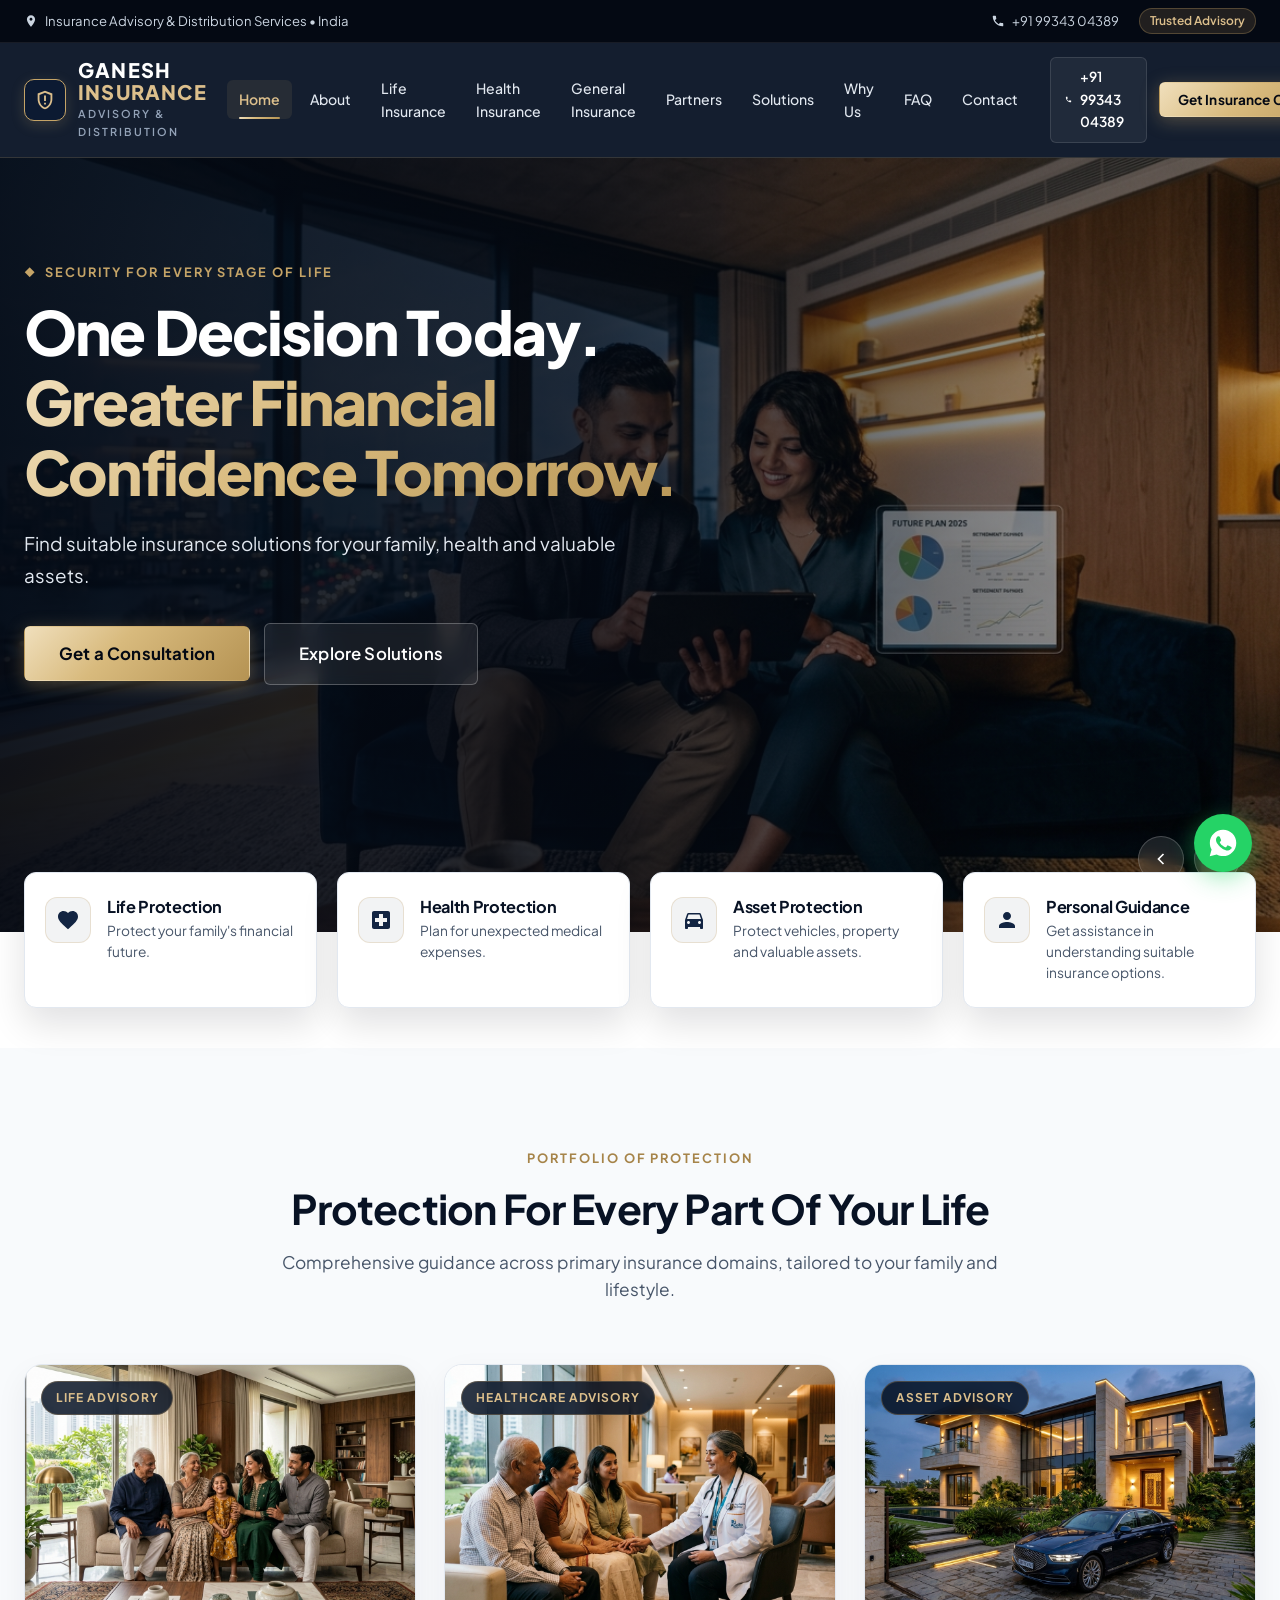
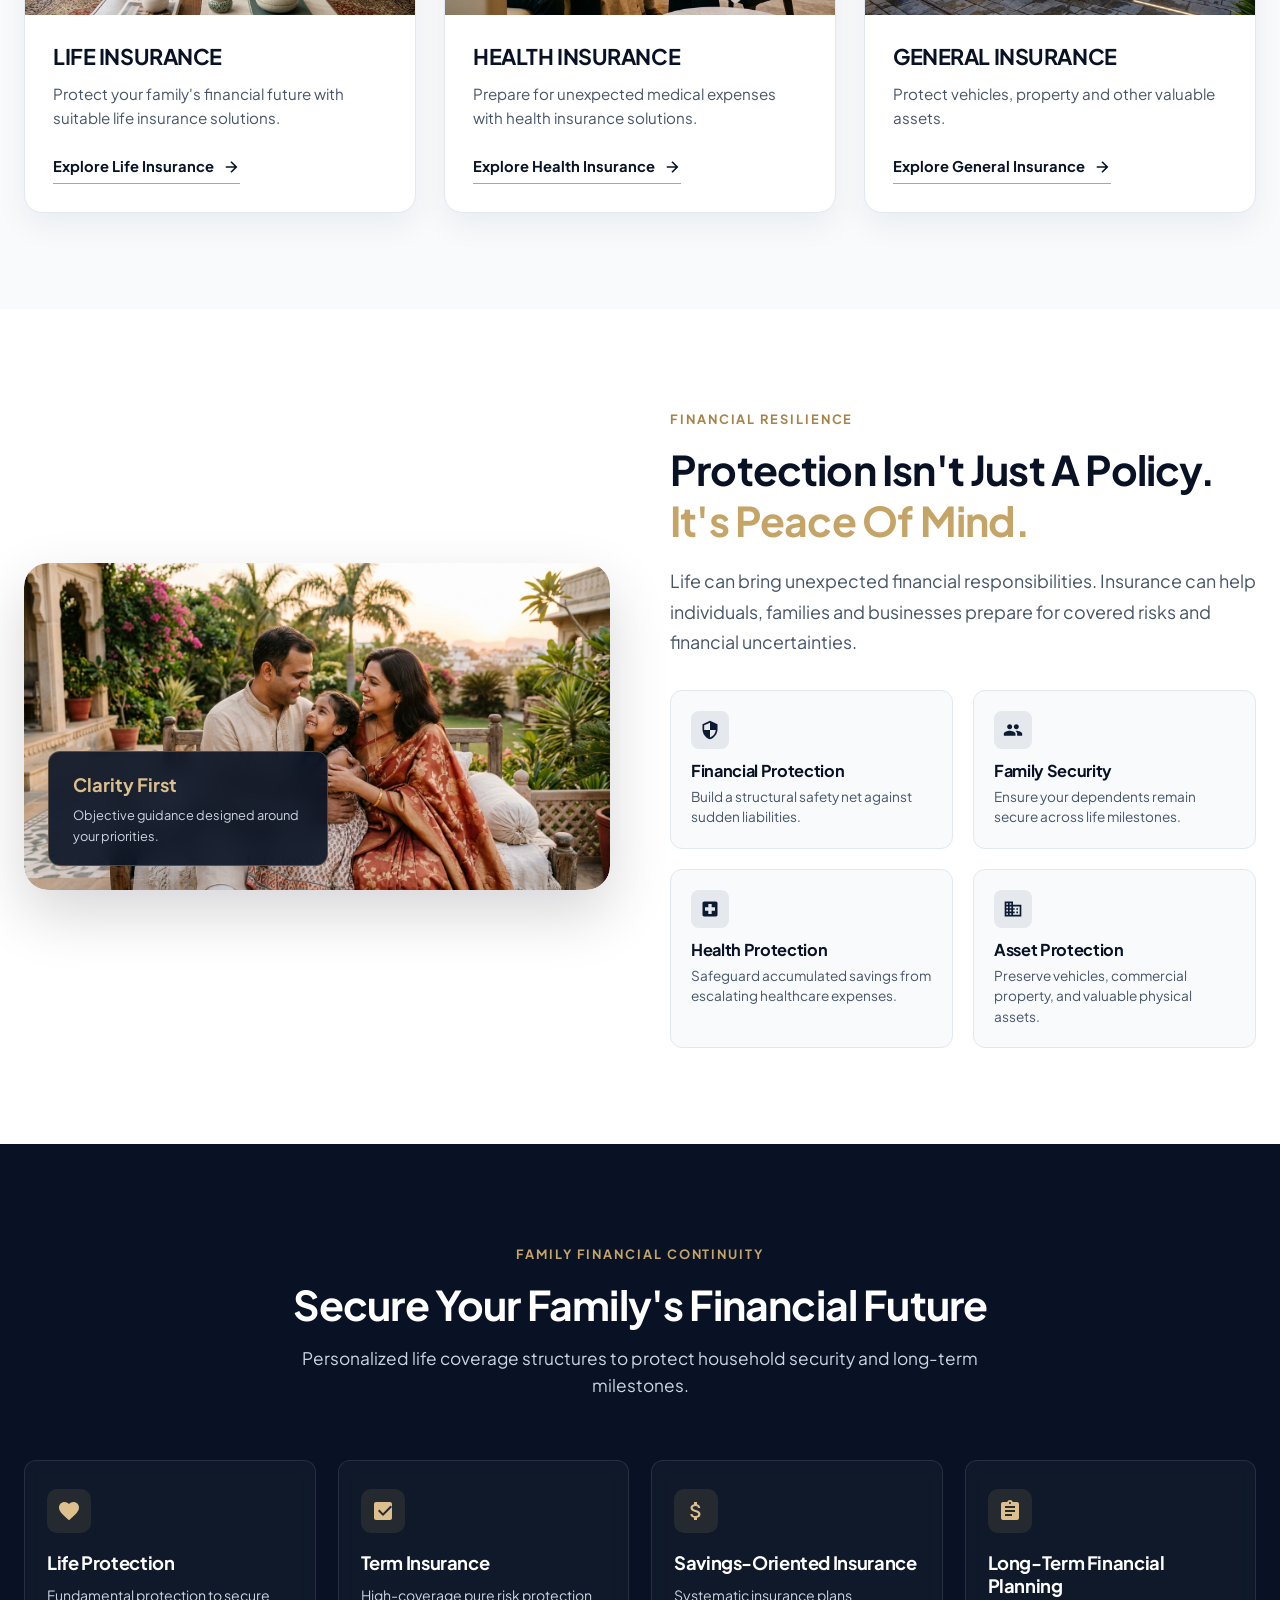
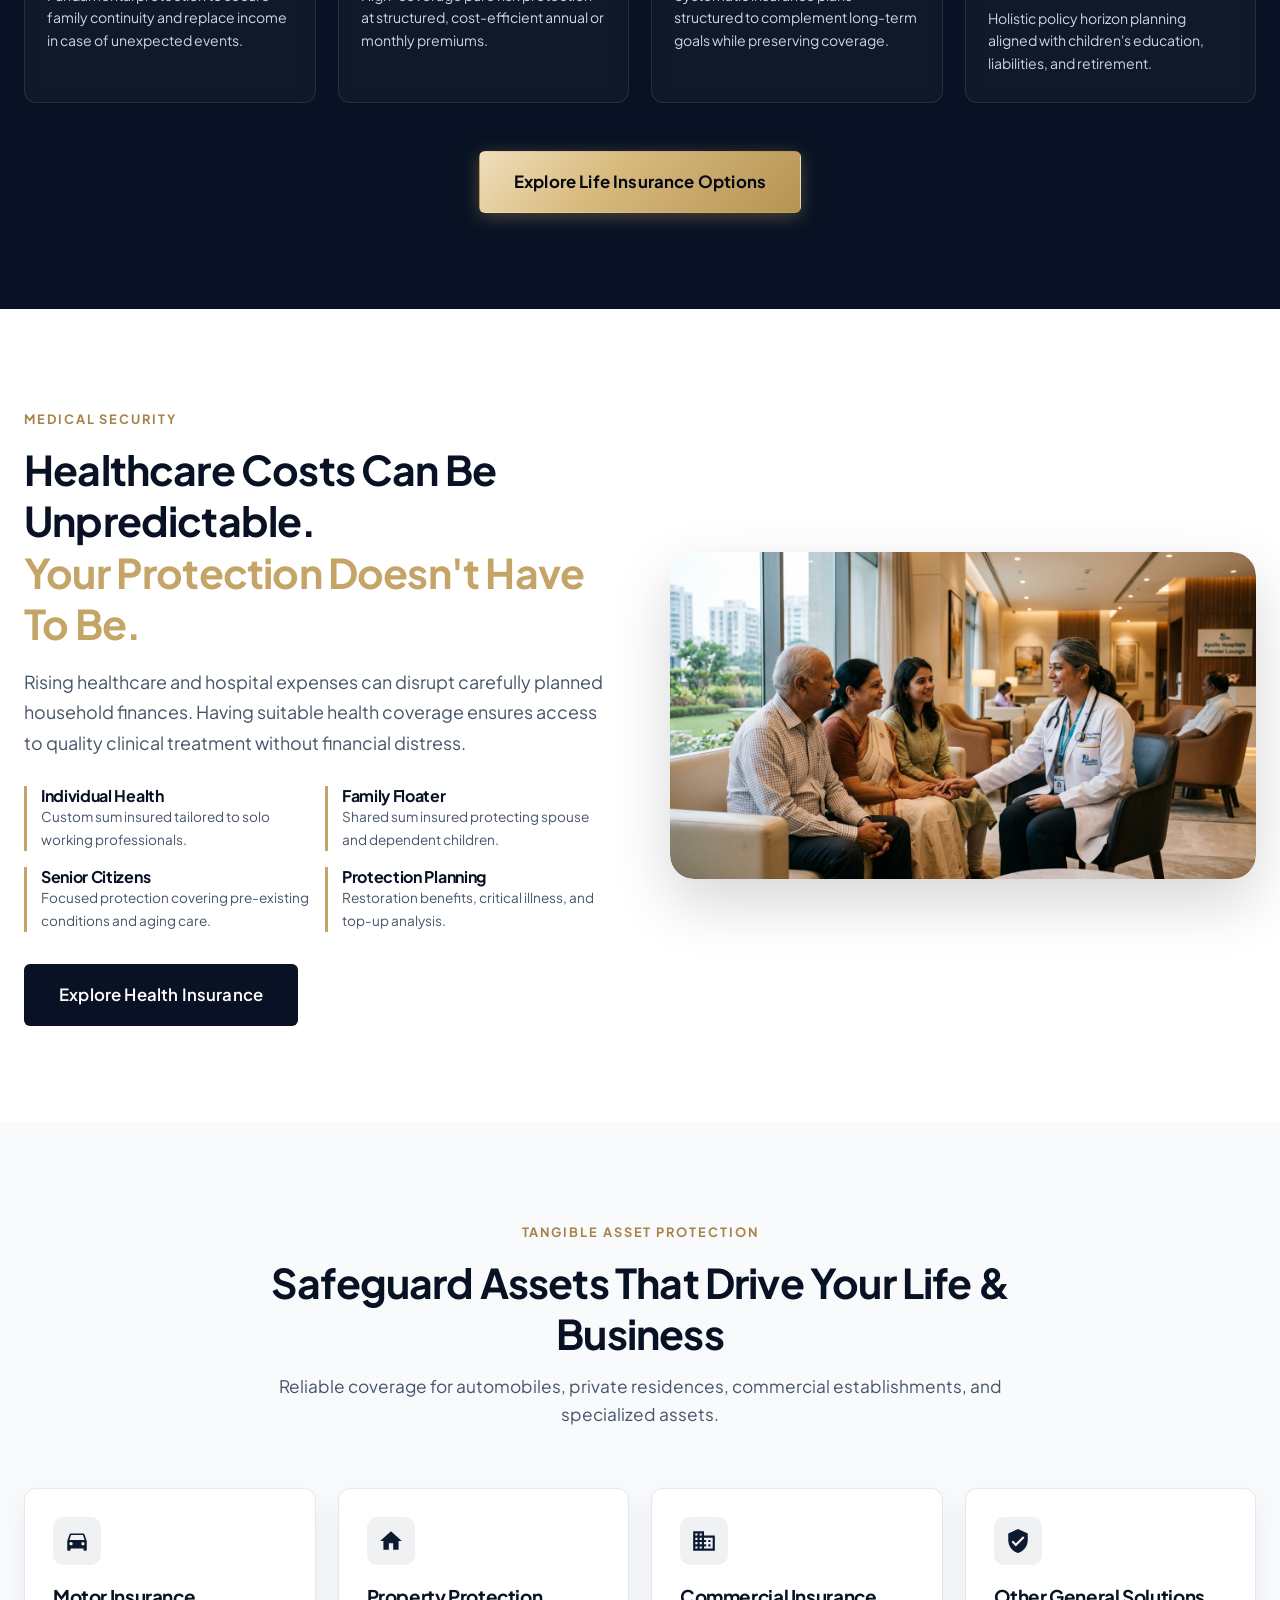
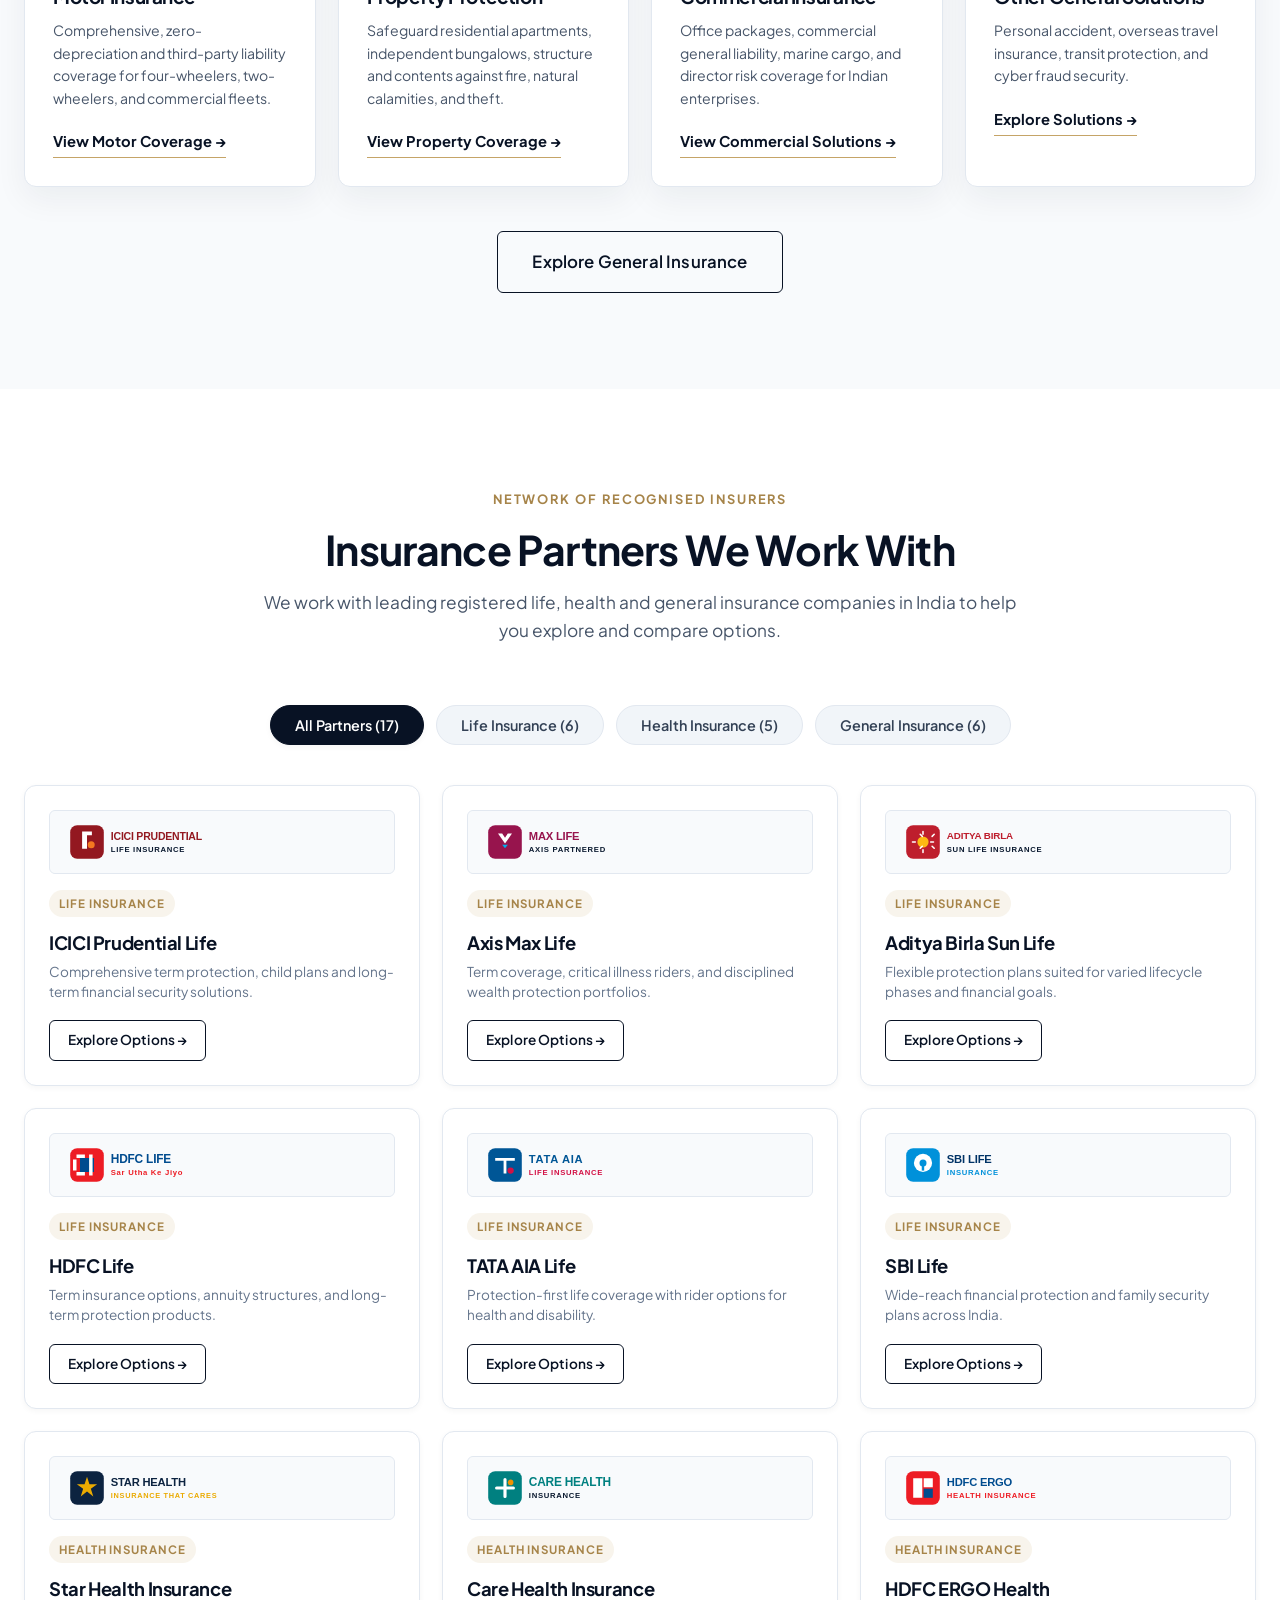
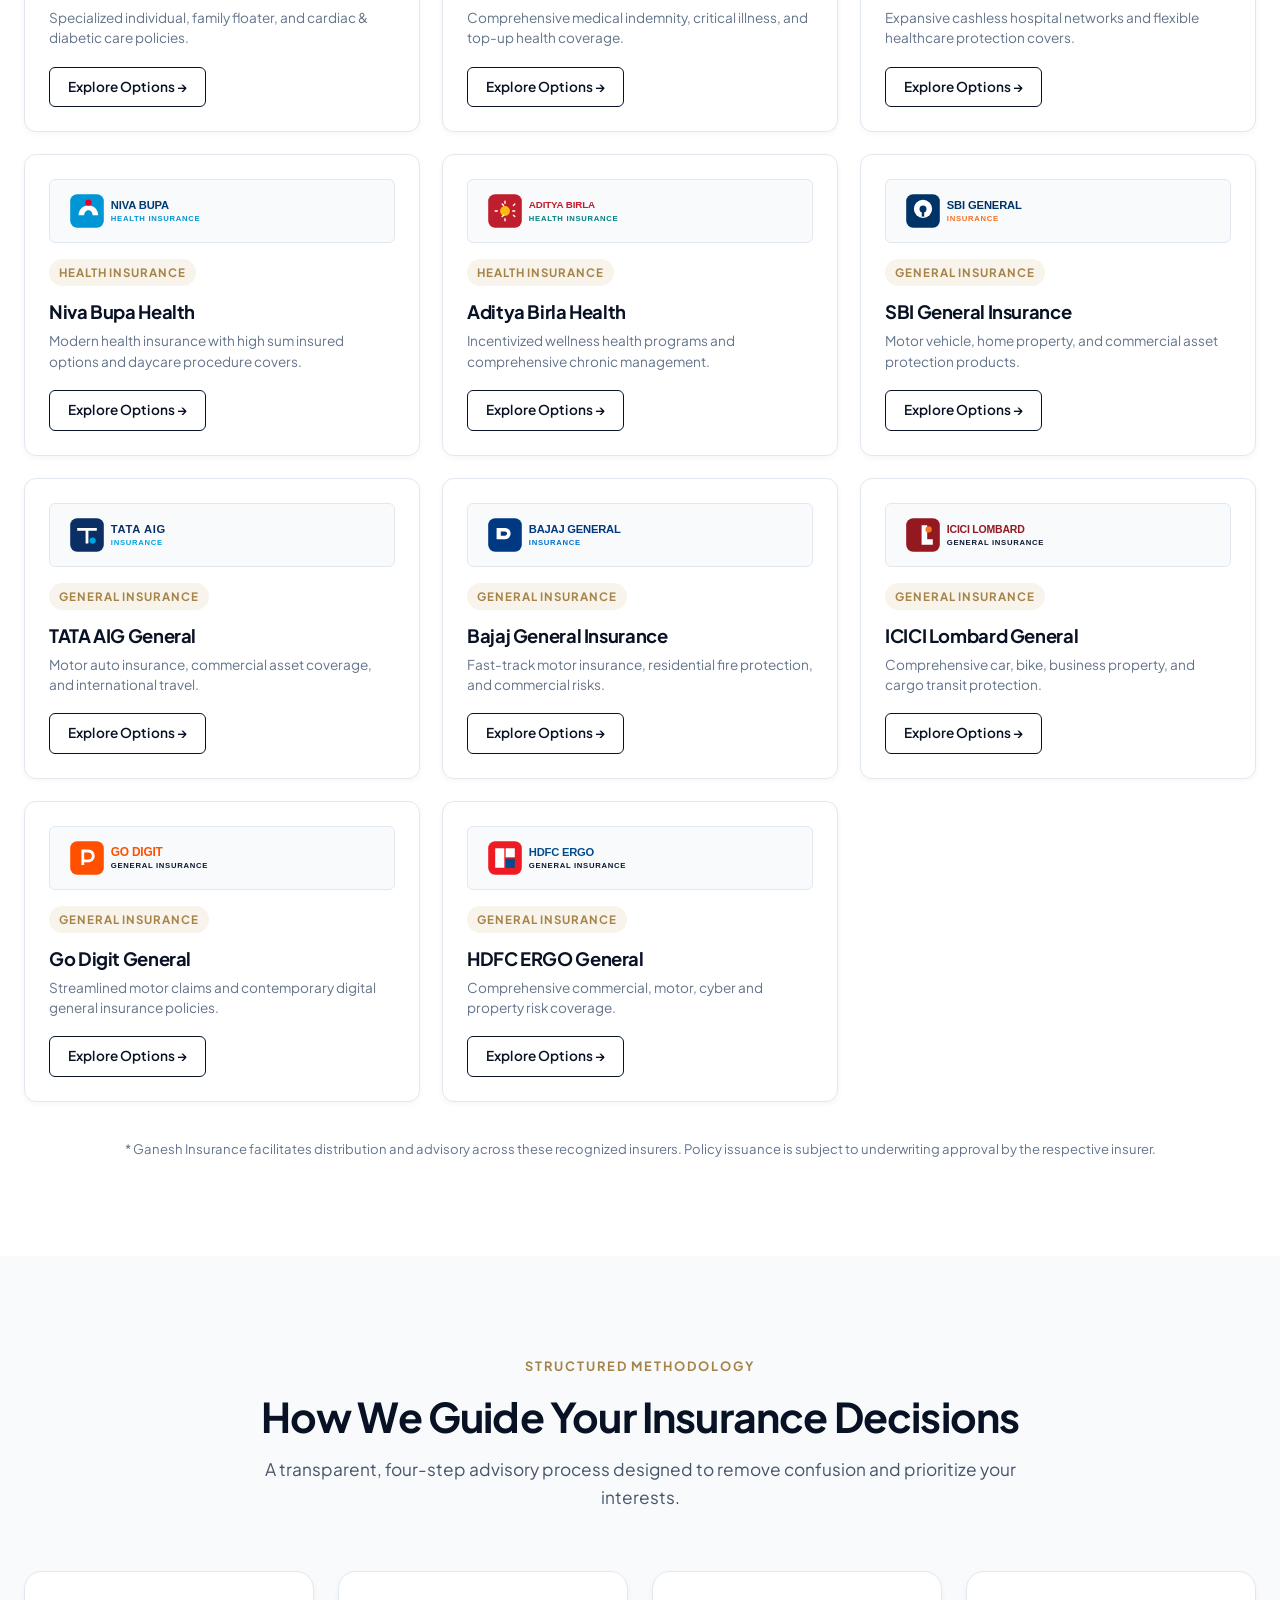
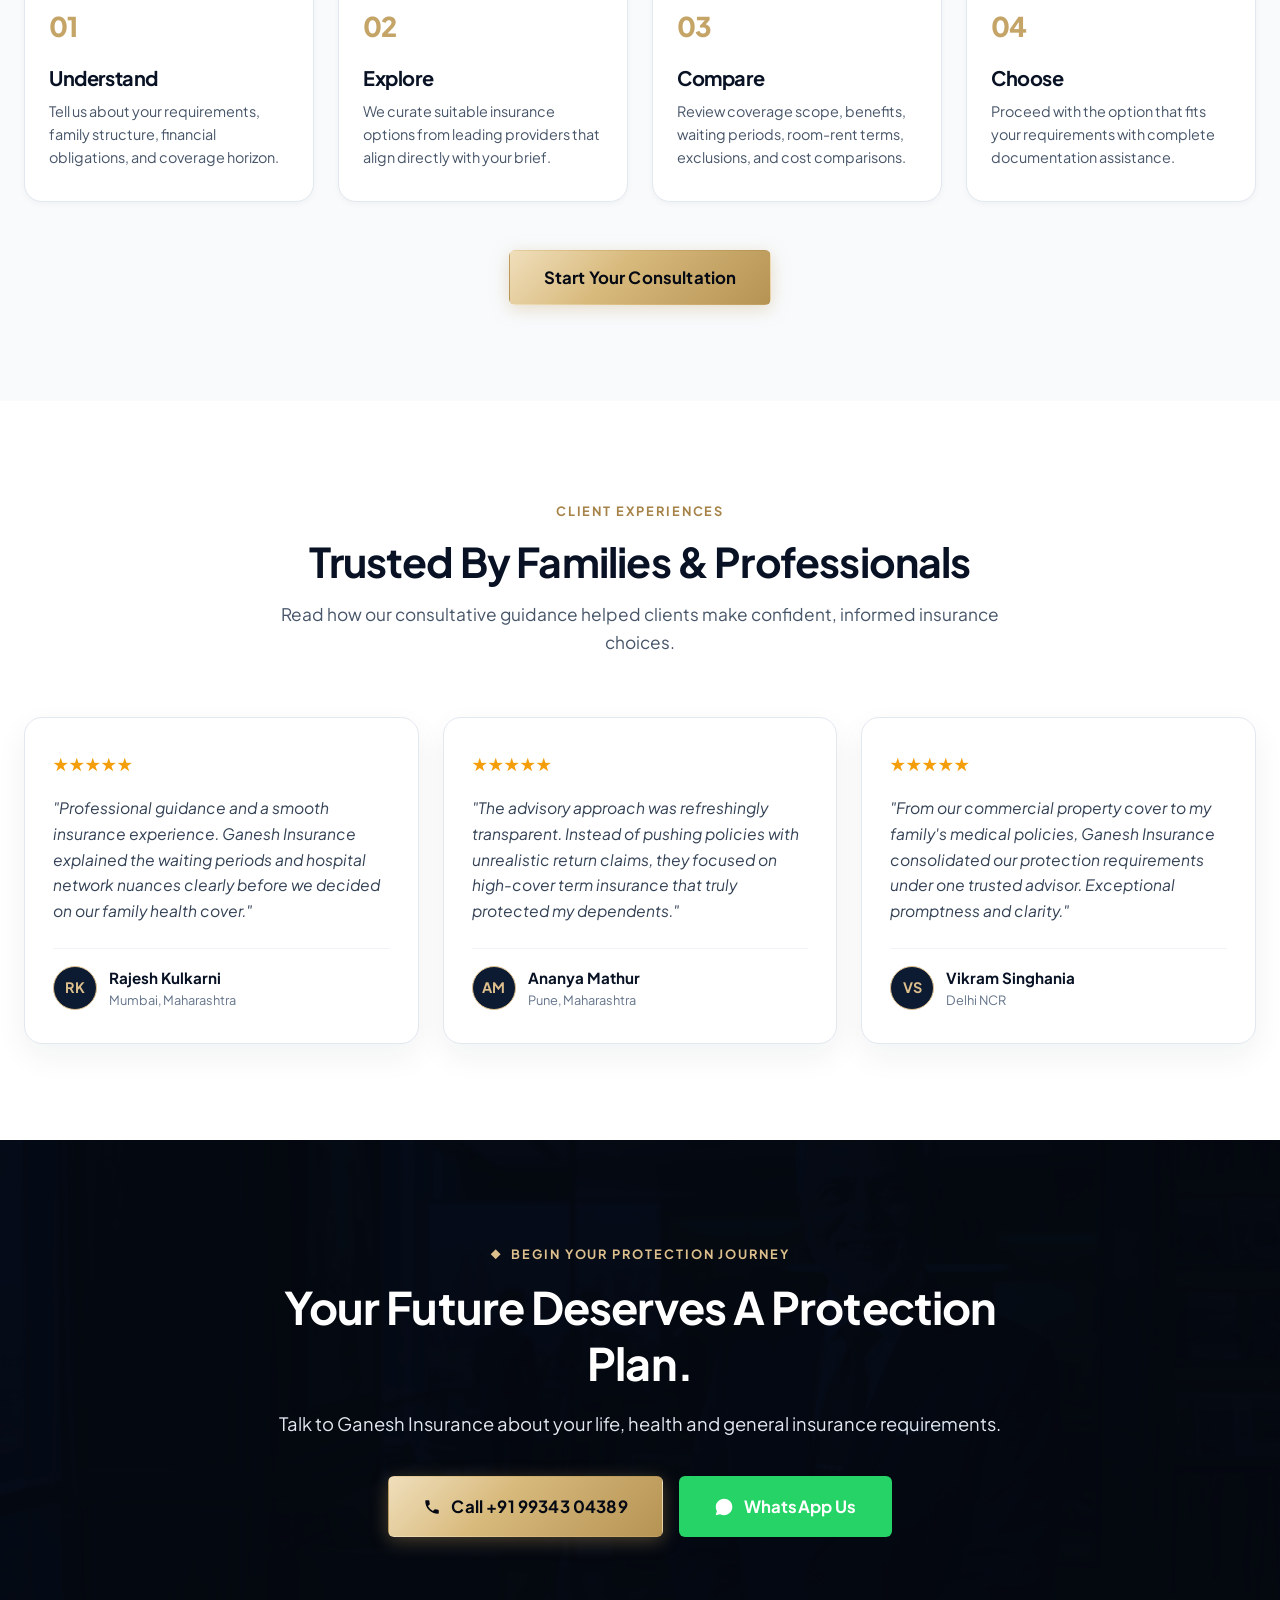
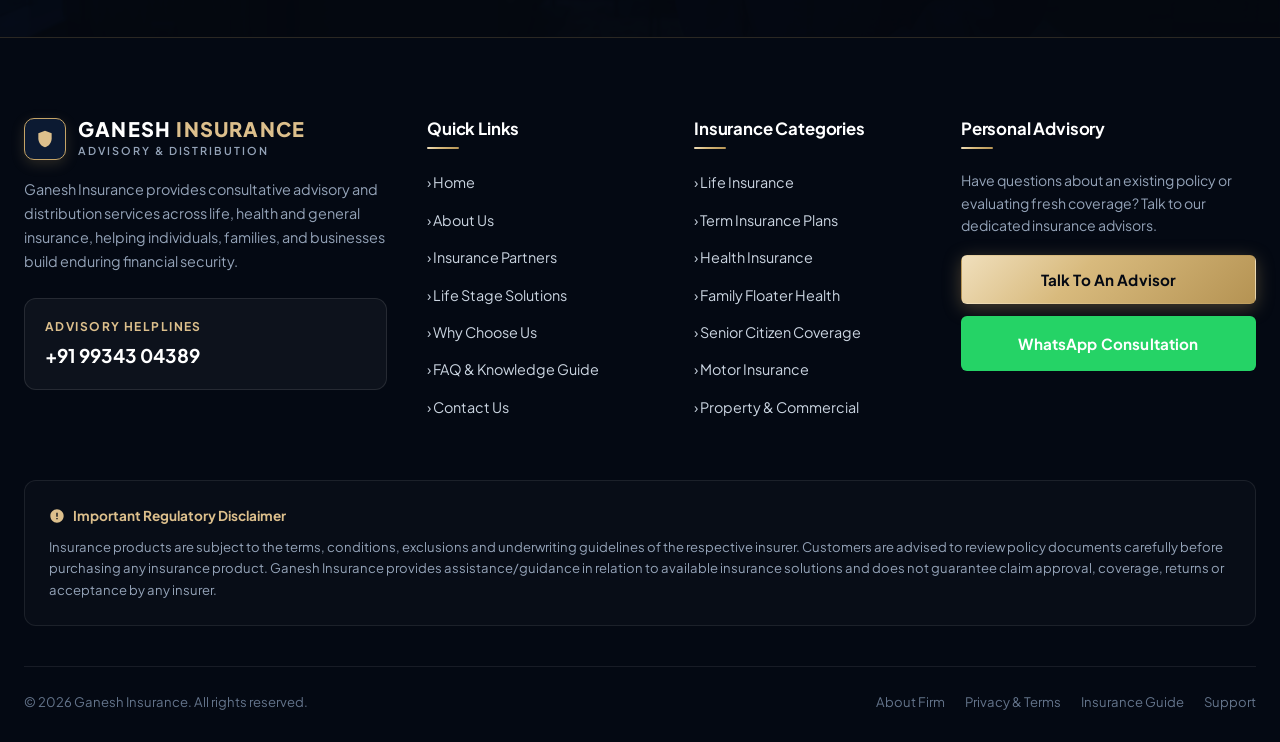
==== index.html @ 31c14ace "Initial commit: Ganesh Insurance luxury corporate 10-page website" ====
<!DOCTYPE html>
<html lang="en">
<head>
  <meta charset="UTF-8">
  <meta name="viewport" content="width=device-width, initial-scale=1.0">
  <title>Ganesh Insurance | Life, Health & General Insurance Solutions</title>
  <meta name="description" content="Explore life, health and general insurance solutions with Ganesh Insurance. Get guidance based on your insurance requirements. Call +91 99343 04389.">
  <link rel="canonical" href="https://ganeshinsurance.in/">
  <meta property="og:title" content="Ganesh Insurance | Life, Health & General Insurance Solutions">
  <meta property="og:description" content="Explore life, health and general insurance solutions with Ganesh Insurance. Get guidance based on your insurance requirements.">
  <meta property="og:type" content="website">
  <link rel="stylesheet" href="css/style.css">
  <link rel="icon" href="data:image/svg+xml,<svg xmlns='http://www.w3.org/2000/svg' viewBox='0 0 24 24' fill='%23C5A467'><path d='M12 2L4 5v6.09c0 5.05 3.41 9.76 8 10.91 4.59-1.15 8-5.86 8-10.91V5l-8-3z'/></svg>">
</head>
<body>

  <!-- Top Utility Bar -->
  <div class="top-bar">
    <div class="container top-bar-inner">
      <div class="top-bar-left">
        <span class="top-bar-item">
          <svg width="14" height="14" viewBox="0 0 24 24" fill="currentColor"><path d="M12 2C8.13 2 5 5.13 5 9c0 5.25 7 13 7 13s7-7.75 7-13c0-3.87-3.13-7-7-7zm0 9.5c-1.38 0-2.5-1.12-2.5-2.5s1.12-2.5 2.5-2.5 2.5 1.12 2.5 2.5-1.12 2.5-2.5 2.5z"/></svg>
          Insurance Advisory &amp; Distribution Services &bull; India
        </span>
      </div>
      <div class="top-bar-right">
        <a href="tel:+919934304389" class="top-bar-item">
          <svg width="14" height="14" viewBox="0 0 24 24" fill="currentColor"><path d="M6.62 10.79a15.05 15.05 0 006.59 6.59l2.2-2.2c.27-.27.67-.36 1.02-.24 1.12.37 2.33.57 3.57.57.55 0 1 .45 1 1V20c0 .55-.45 1-1 1-9.39 0-17-7.61-17-17 0-.55.45-1 1-1h3.5c.55 0 1 .45 1 1 0 1.25.2 2.45.57 3.57.11.35.03.74-.25 1.02l-2.2 2.2z"/></svg>
          +91 99343 04389
        </a>
        <span class="top-bar-badge">Trusted Advisory</span>
      </div>
    </div>
  </div>

  <!-- Global Sticky Header -->
  <header class="site-header">
    <div class="container header-container">
      <a href="index.html" class="brand-logo" aria-label="Ganesh Insurance Home">
        <div class="logo-symbol">
          <svg width="22" height="22" viewBox="0 0 24 24" fill="currentColor">
            <path d="M12 2L4 5v6.09c0 5.05 3.41 9.76 8 10.91 4.59-1.15 8-5.86 8-10.91V5l-8-3zm0 2.18l6 2.25v4.66c0 4.13-2.67 7.98-6 9.06-3.33-1.08-6-4.93-6-9.06V6.43l6-2.25z"/>
            <path d="M11 7h2v6h-2zm0 8h2v2h-2z"/>
          </svg>
        </div>
        <div class="logo-text-group">
          <span class="brand-name">GANESH <span>INSURANCE</span></span>
          <span class="brand-tagline">Advisory &amp; Distribution</span>
        </div>
      </a>

      <!-- Desktop Navigation -->
      <nav class="nav-menu" aria-label="Main Navigation">
        <a href="index.html" class="nav-link active">Home</a>
        <a href="about.html" class="nav-link">About</a>
        <a href="life-insurance.html" class="nav-link">Life Insurance</a>
        <a href="health-insurance.html" class="nav-link">Health Insurance</a>
        <a href="general-insurance.html" class="nav-link">General Insurance</a>
        <a href="partners.html" class="nav-link">Partners</a>
        <a href="solutions.html" class="nav-link">Solutions</a>
        <a href="why-us.html" class="nav-link">Why Us</a>
        <a href="faq.html" class="nav-link">FAQ</a>
        <a href="contact.html" class="nav-link">Contact</a>
      </nav>

      <!-- Header Actions -->
      <div class="header-actions">
        <a href="tel:+919934304389" class="phone-quick-link" title="Call Ganesh Insurance">
          <svg width="15" height="15" viewBox="0 0 24 24" fill="currentColor"><path d="M6.62 10.79a15.05 15.05 0 006.59 6.59l2.2-2.2c.27-.27.67-.36 1.02-.24 1.12.37 2.33.57 3.57.57.55 0 1 .45 1 1V20c0 .55-.45 1-1 1-9.39 0-17-7.61-17-17 0-.55.45-1 1-1h3.5c.55 0 1 .45 1 1 0 1.25.2 2.45.57 3.57.11.35.03.74-.25 1.02l-2.2 2.2z"/></svg>
          +91 99343 04389
        </a>
        <button class="btn btn-primary btn-sm open-consult-modal" data-modal-trigger="consultation">
          Get Insurance Consultation
        </button>
        <button class="mobile-nav-toggle" aria-label="Toggle Navigation Menu">
          <svg width="24" height="24" viewBox="0 0 24 24" fill="none" stroke="currentColor" stroke-width="2"><line x1="3" y1="12" x2="21" y2="12"></line><line x1="3" y1="6" x2="21" y2="6"></line><line x1="3" y1="18" x2="21" y2="18"></line></svg>
        </button>
      </div>
    </div>
  </header>

  <!-- Mobile Drawer -->
  <div class="mobile-nav-drawer">
    <div class="mobile-drawer-header">
      <div class="logo-text-group">
        <span class="brand-name">GANESH <span>INSURANCE</span></span>
        <span class="brand-tagline">Advisory &amp; Distribution</span>
      </div>
      <button class="mobile-drawer-close" style="background:none; border:none; color:#fff; font-size:24px; cursor:pointer;">&times;</button>
    </div>
    <div class="mobile-menu-links">
      <a href="index.html" class="mobile-menu-link active">Home</a>
      <a href="about.html" class="mobile-menu-link">About Us</a>
      <a href="life-insurance.html" class="mobile-menu-link">Life Insurance</a>
      <a href="health-insurance.html" class="mobile-menu-link">Health Insurance</a>
      <a href="general-insurance.html" class="mobile-menu-link">General Insurance</a>
      <a href="partners.html" class="mobile-menu-link">Insurance Partners</a>
      <a href="solutions.html" class="mobile-menu-link">Insurance Solutions</a>
      <a href="why-us.html" class="mobile-menu-link">Why Choose Us</a>
      <a href="faq.html" class="mobile-menu-link">FAQ &amp; Guide</a>
      <a href="contact.html" class="mobile-menu-link">Contact Us</a>
    </div>
    <div style="margin-top:auto; display:flex; flex-direction:column; gap:12px;">
      <a href="tel:+919934304389" class="btn btn-navy" style="width:100%;">Call +91 99343 04389</a>
      <button class="btn btn-primary open-consult-modal" style="width:100%;">Get Consultation</button>
    </div>
  </div>

  <main>
    <!-- SECTION 4: HERO SLIDESHOW (3 SLIDES, AUTO 3s) -->
    <section class="hero-slider-section" aria-label="Hero Slideshow">
      <div class="slides-wrapper">

        <!-- Slide 1 -->
        <div class="hero-slide active" data-slide-index="0">
          <div class="slide-bg" style="background-image: url('assets/images/hero-1.jpg');"></div>
          <div class="slide-overlay"></div>
          <div class="container hero-content-container">
            <div class="hero-text-block">
              <div class="eyebrow hero-animate-1">
                <span>&#9670;</span> PROTECTION THAT MOVES WITH YOUR LIFE
              </div>
              <h1 class="h1-hero hero-animate-2">
                Protect What Matters Most.<br>
                <span class="gold-gradient-text">Plan For What Comes Next.</span>
              </h1>
              <p class="hero-description hero-animate-3">
                Explore insurance solutions designed around your family, health, assets and financial goals.
              </p>
              <div class="hero-cta-group hero-animate-4">
                <a href="#categories-section" class="btn btn-primary btn-lg">Explore Insurance</a>
                <button class="btn btn-secondary btn-lg open-consult-modal" data-insurance-category="Life Insurance">Talk to an Advisor</button>
              </div>
            </div>
          </div>
        </div>

        <!-- Slide 2 -->
        <div class="hero-slide" data-slide-index="1">
          <div class="slide-bg" style="background-image: url('assets/images/hero-2.jpg');"></div>
          <div class="slide-overlay"></div>
          <div class="container hero-content-container">
            <div class="hero-text-block">
              <div class="eyebrow hero-animate-1">
                <span>&#9670;</span> SECURITY FOR EVERY STAGE OF LIFE
              </div>
              <h2 class="h1-hero hero-animate-2">
                One Decision Today.<br>
                <span class="gold-gradient-text">Greater Financial Confidence Tomorrow.</span>
              </h2>
              <p class="hero-description hero-animate-3">
                Find suitable insurance solutions for your family, health and valuable assets.
              </p>
              <div class="hero-cta-group hero-animate-4">
                <button class="btn btn-primary btn-lg open-consult-modal" data-insurance-category="Health Insurance">Get a Consultation</button>
                <a href="solutions.html" class="btn btn-secondary btn-lg">Explore Solutions</a>
              </div>
            </div>
          </div>
        </div>

        <!-- Slide 3 -->
        <div class="hero-slide" data-slide-index="2">
          <div class="slide-bg" style="background-image: url('assets/images/hero-3.jpg');"></div>
          <div class="slide-overlay"></div>
          <div class="container hero-content-container">
            <div class="hero-text-block">
              <div class="eyebrow hero-animate-1">
                <span>&#9670;</span> YOUR TRUSTED INSURANCE PARTNER
              </div>
              <h2 class="h1-hero hero-animate-2">
                Insurance Made Simpler.<br>
                <span class="gold-gradient-text">Protection Made Smarter.</span>
              </h2>
              <p class="hero-description hero-animate-3">
                Get guidance across life, health and general insurance from one place.
              </p>
              <div class="hero-cta-group hero-animate-4">
                <a href="tel:+919934304389" class="btn btn-primary btn-lg">Speak With Us</a>
                <a href="about.html" class="btn btn-secondary btn-lg">Why Ganesh Insurance</a>
              </div>
            </div>
          </div>
        </div>

      </div>

      <!-- Slide Indicators -->
      <div class="slider-progress-indicators">
        <div class="indicator-bar active" data-target-slide="0"><div class="indicator-fill"></div></div>
        <div class="indicator-bar" data-target-slide="1"><div class="indicator-fill"></div></div>
        <div class="indicator-bar" data-target-slide="2"><div class="indicator-fill"></div></div>
      </div>

      <!-- Slider Arrows -->
      <div class="slider-nav-arrows">
        <button class="slider-arrow-btn prev" aria-label="Previous Slide">
          <svg width="20" height="20" viewBox="0 0 24 24" fill="none" stroke="currentColor" stroke-width="2"><polyline points="15 18 9 12 15 6"></polyline></svg>
        </button>
        <button class="slider-arrow-btn next" aria-label="Next Slide">
          <svg width="20" height="20" viewBox="0 0 24 24" fill="none" stroke="currentColor" stroke-width="2"><polyline points="9 18 15 12 9 6"></polyline></svg>
        </button>
      </div>
    </section>

    <!-- SECTION 4: HERO FLOATING TRUST BAR -->
    <section class="floating-trust-bar">
      <div class="container">
        <div class="trust-cards-grid">
          <div class="trust-card">
            <div class="trust-icon-box">
              <svg width="24" height="24" viewBox="0 0 24 24" fill="currentColor"><path d="M12 21.35l-1.45-1.32C5.4 15.36 2 12.28 2 8.5 2 5.42 4.42 3 7.5 3c1.74 0 3.41.81 4.5 2.09C13.09 3.81 14.76 3 16.5 3 19.58 3 22 5.42 22 8.5c0 3.78-3.4 6.86-8.55 11.54L12 21.35z"/></svg>
            </div>
            <div>
              <h3 class="trust-card-title">Life Protection</h3>
              <p class="trust-card-text">Protect your family's financial future.</p>
            </div>
          </div>
          <div class="trust-card">
            <div class="trust-icon-box">
              <svg width="24" height="24" viewBox="0 0 24 24" fill="currentColor"><path d="M19 3H5c-1.1 0-1.99.9-1.99 2L3 19c0 1.1.9 2 2 2h14c1.1 0 2-.9 2-2V5c0-1.1-.9-2-2-2zm-1 11h-4v4h-4v-4H6v-4h4V6h4v4h4v4z"/></svg>
            </div>
            <div>
              <h3 class="trust-card-title">Health Protection</h3>
              <p class="trust-card-text">Plan for unexpected medical expenses.</p>
            </div>
          </div>
          <div class="trust-card">
            <div class="trust-icon-box">
              <svg width="24" height="24" viewBox="0 0 24 24" fill="currentColor"><path d="M18.92 6.01C18.72 5.42 18.16 5 17.5 5h-11c-.66 0-1.21.42-1.42 1.01L3 12v8c0 .55.45 1 1 1h1c.55 0 1-.45 1-1v-1h12v1c0 .55.45 1 1 1h1c.55 0 1-.45 1-1v-8l-2.08-5.99zM6.5 16c-.83 0-1.5-.67-1.5-1.5S5.67 13 6.5 13s1.5.67 1.5 1.5S7.33 16 6.5 16zm11 0c-.83 0-1.5-.67-1.5-1.5s.67-1.5 1.5-1.5 1.5.67 1.5 1.5-.67 1.5-1.5 1.5zM5 11l1.5-4.5h11L19 11H5z"/></svg>
            </div>
            <div>
              <h3 class="trust-card-title">Asset Protection</h3>
              <p class="trust-card-text">Protect vehicles, property and valuable assets.</p>
            </div>
          </div>
          <div class="trust-card">
            <div class="trust-icon-box">
              <svg width="24" height="24" viewBox="0 0 24 24" fill="currentColor"><path d="M12 12c2.21 0 4-1.79 4-4s-1.79-4-4-4-4 1.79-4 4 1.79 4 4 4zm0 2c-2.67 0-8 1.34-8 4v2h16v-2c0-2.66-5.33-4-8-4z"/></svg>
            </div>
            <div>
              <h3 class="trust-card-title">Personal Guidance</h3>
              <p class="trust-card-text">Get assistance in understanding suitable insurance options.</p>
            </div>
          </div>
        </div>
      </div>
    </section>

    <!-- SECTION 5: INSURANCE CATEGORIES (3 COLUMN) -->
    <section class="section-spacing" id="categories-section" style="background-color: var(--slate-50);">
      <div class="container">
        <div class="section-header">
          <div class="eyebrow eyebrow-dark">PORTFOLIO OF PROTECTION</div>
          <h2 class="h2-section">Protection For Every Part Of Your Life</h2>
          <p class="section-subtitle">Comprehensive guidance across primary insurance domains, tailored to your family and lifestyle.</p>
        </div>

        <div class="category-cards-grid">
          <!-- Card 1: Life Insurance -->
          <div class="category-card">
            <div class="category-card-img-wrap">
              <img src="assets/images/hero-1.jpg" alt="Indian family life insurance security" loading="lazy">
              <span class="category-badge-pill">Life Advisory</span>
            </div>
            <div class="category-card-body">
              <h3 class="category-card-title">LIFE INSURANCE</h3>
              <p class="category-card-desc">Protect your family's financial future with suitable life insurance solutions.</p>
              <a href="life-insurance.html" class="category-card-link">
                Explore Life Insurance
                <svg width="18" height="18" viewBox="0 0 24 24" fill="none" stroke="currentColor" stroke-width="2.2"><path d="M5 12h14M12 5l7 7-7 7"/></svg>
              </a>
            </div>
          </div>

          <!-- Card 2: Health Insurance -->
          <div class="category-card">
            <div class="category-card-img-wrap">
              <img src="assets/images/health-hero.jpg" alt="Doctor consultation for Indian family healthcare" loading="lazy">
              <span class="category-badge-pill">Healthcare Advisory</span>
            </div>
            <div class="category-card-body">
              <h3 class="category-card-title">HEALTH INSURANCE</h3>
              <p class="category-card-desc">Prepare for unexpected medical expenses with health insurance solutions.</p>
              <a href="health-insurance.html" class="category-card-link">
                Explore Health Insurance
                <svg width="18" height="18" viewBox="0 0 24 24" fill="none" stroke="currentColor" stroke-width="2.2"><path d="M5 12h14M12 5l7 7-7 7"/></svg>
              </a>
            </div>
          </div>

          <!-- Card 3: General Insurance -->
          <div class="category-card">
            <div class="category-card-img-wrap">
              <img src="assets/images/general-hero.jpg" alt="Motor vehicle and property insurance protection" loading="lazy">
              <span class="category-badge-pill">Asset Advisory</span>
            </div>
            <div class="category-card-body">
              <h3 class="category-card-title">GENERAL INSURANCE</h3>
              <p class="category-card-desc">Protect vehicles, property and other valuable assets.</p>
              <a href="general-insurance.html" class="category-card-link">
                Explore General Insurance
                <svg width="18" height="18" viewBox="0 0 24 24" fill="none" stroke="currentColor" stroke-width="2.2"><path d="M5 12h14M12 5l7 7-7 7"/></svg>
              </a>
            </div>
          </div>
        </div>
      </div>
    </section>

    <!-- SECTION 6: WHY INSURANCE MATTERS (SPLIT SECTION) -->
    <section class="section-spacing">
      <div class="container">
        <div class="split-section-grid">
          <div class="split-img-wrapper">
            <img src="assets/images/why-insurance-matters.jpg" alt="Happy Indian family enjoying secure moments together" loading="lazy">
            <div class="split-floating-stat">
              <div class="stat-headline">Clarity First</div>
              <div class="stat-sub">Objective guidance designed around your priorities.</div>
            </div>
          </div>

          <div class="split-content-side">
            <div class="eyebrow eyebrow-dark">FINANCIAL RESILIENCE</div>
            <h2 class="h2-section" style="margin-bottom: 20px;">
              Protection Isn't Just A Policy.<br>
              <span class="text-gold">It's Peace Of Mind.</span>
            </h2>
            <p class="lead-text" style="margin-bottom: 24px;">
              Life can bring unexpected financial responsibilities. Insurance can help individuals, families and businesses prepare for covered risks and financial uncertainties.
            </p>

            <div class="benefit-blocks-grid">
              <div class="benefit-block">
                <div class="benefit-icon-badge">
                  <svg width="20" height="20" viewBox="0 0 24 24" fill="currentColor"><path d="M12 1L3 5v6c0 5.55 3.84 10.74 9 12 5.16-1.26 9-6.45 9-12V5l-9-4zm0 10.99h7c-.53 4.12-3.28 7.79-7 8.94V12H5V6.3l7-3.11v8.8z"/></svg>
                </div>
                <h4 class="benefit-title">Financial Protection</h4>
                <p class="benefit-desc">Build a structural safety net against sudden liabilities.</p>
              </div>

              <div class="benefit-block">
                <div class="benefit-icon-badge">
                  <svg width="20" height="20" viewBox="0 0 24 24" fill="currentColor"><path d="M16 11c1.66 0 2.99-1.34 2.99-3S17.66 5 16 5c-1.66 0-3 1.34-3 3s1.34 3 3 3zm-8 0c1.66 0 2.99-1.34 2.99-3S9.66 5 8 5C6.34 5 5 6.34 5 8s1.34 3 3 3zm0 2c-2.33 0-7 1.17-7 3.5V19h14v-2.5c0-2.33-4.67-3.5-7-3.5zm8 0c-.29 0-.62.02-.97.05 1.16.84 1.97 1.97 1.97 3.45V19h6v-2.5c0-2.33-4.67-3.5-7-3.5z"/></svg>
                </div>
                <h4 class="benefit-title">Family Security</h4>
                <p class="benefit-desc">Ensure your dependents remain secure across life milestones.</p>
              </div>

              <div class="benefit-block">
                <div class="benefit-icon-badge">
                  <svg width="20" height="20" viewBox="0 0 24 24" fill="currentColor"><path d="M19 3H5c-1.1 0-1.99.9-1.99 2L3 19c0 1.1.9 2 2 2h14c1.1 0 2-.9 2-2V5c0-1.1-.9-2-2-2zm-1 11h-4v4h-4v-4H6v-4h4V6h4v4h4v4z"/></svg>
                </div>
                <h4 class="benefit-title">Health Protection</h4>
                <p class="benefit-desc">Safeguard accumulated savings from escalating healthcare expenses.</p>
              </div>

              <div class="benefit-block">
                <div class="benefit-icon-badge">
                  <svg width="20" height="20" viewBox="0 0 24 24" fill="currentColor"><path d="M12 7V3H2v18h20V7H12zM6 19H4v-2h2v2zm0-4H4v-2h2v2zm0-4H4V9h2v2zm0-4H4V5h2v2zm4 12H8v-2h2v2zm0-4H8v-2h2v2zm0-4H8V9h2v2zm0-4H8V5h2v2zm10 12h-8v-2h2v-2h-2v-2h2v-2h-2V9h8v10zm-2-8h-2v2h2v-2zm0 4h-2v2h2v-2z"/></svg>
                </div>
                <h4 class="benefit-title">Asset Protection</h4>
                <p class="benefit-desc">Preserve vehicles, commercial property, and valuable physical assets.</p>
              </div>
            </div>
          </div>
        </div>
      </div>
    </section>

    <!-- SECTION 7: LIFE INSURANCE PREVIEW (DARK SECTION) -->
    <section class="section-spacing section-dark">
      <div class="container">
        <div class="section-header">
          <div class="eyebrow">FAMILY FINANCIAL CONTINUITY</div>
          <h2 class="h2-section">Secure Your Family's Financial Future</h2>
          <p class="section-subtitle">Personalized life coverage structures to protect household security and long-term milestones.</p>
        </div>

        <div class="feature-cards-grid-4">
          <div class="feature-card-dark">
            <div class="card-icon">
              <svg width="24" height="24" viewBox="0 0 24 24" fill="currentColor"><path d="M12 21.35l-1.45-1.32C5.4 15.36 2 12.28 2 8.5 2 5.42 4.42 3 7.5 3c1.74 0 3.41.81 4.5 2.09C13.09 3.81 14.76 3 16.5 3 19.58 3 22 5.42 22 8.5c0 3.78-3.4 6.86-8.55 11.54L12 21.35z"/></svg>
            </div>
            <h4>Life Protection</h4>
            <p>Fundamental protection to secure family continuity and replace income in case of unexpected events.</p>
          </div>

          <div class="feature-card-dark">
            <div class="card-icon">
              <svg width="24" height="24" viewBox="0 0 24 24" fill="currentColor"><path d="M19 3H5c-1.1 0-2 .9-2 2v14c0 1.1.9 2 2 2h14c1.1 0 2-.9 2-2V5c0-1.1-.9-2-2-2zm-7 14l-5-5 1.41-1.41L12 14.17l7.59-7.59L21 8l-9 9z"/></svg>
            </div>
            <h4>Term Insurance</h4>
            <p>High-coverage pure risk protection at structured, cost-efficient annual or monthly premiums.</p>
          </div>

          <div class="feature-card-dark">
            <div class="card-icon">
              <svg width="24" height="24" viewBox="0 0 24 24" fill="currentColor"><path d="M11.8 10.9c-2.27-.59-3-1.2-3-2.15 0-1.09 1.01-1.85 2.7-1.85 1.78 0 2.44.85 2.5 2.1h2.21c-.07-1.72-1.12-3.3-3.21-3.81V3h-3v2.16c-1.94.42-3.5 1.68-3.5 3.61 0 2.31 1.91 3.46 4.7 4.13 2.5.6 3 1.48 3 2.41 0 .69-.49 1.79-2.7 1.79-2.06 0-2.87-.92-2.98-2.1h-2.2c.12 2.19 1.76 3.42 3.68 3.83V21h3v-2.15c1.95-.37 3.5-1.5 3.5-3.55 0-2.84-2.43-3.81-4.7-4.4z"/></svg>
            </div>
            <h4>Savings-Oriented Insurance</h4>
            <p>Systematic insurance plans structured to complement long-term goals while preserving coverage.</p>
          </div>

          <div class="feature-card-dark">
            <div class="card-icon">
              <svg width="24" height="24" viewBox="0 0 24 24" fill="currentColor"><path d="M19 3h-4.18C14.4 1.84 13.3 1 12 1c-1.3 0-2.4.84-2.82 2H5c-1.1 0-2 .9-2 2v14c0 1.1.9 2 2 2h14c1.1 0 2-.9 2-2V5c0-1.1-.9-2-2-2zm-7 0c.55 0 1 .45 1 1s-.45 1-1 1-1-.45-1-1 .45-1 1-1zm2 14H7v-2h7v2zm3-4H7v-2h10v2zm0-4H7V7h10v2z"/></svg>
            </div>
            <h4>Long-Term Financial Planning</h4>
            <p>Holistic policy horizon planning aligned with children's education, liabilities, and retirement.</p>
          </div>
        </div>

        <div style="text-align: center; margin-top: 48px;">
          <a href="life-insurance.html" class="btn btn-primary btn-lg">Explore Life Insurance Options</a>
        </div>
      </div>
    </section>

    <!-- SECTION 8: HEALTH INSURANCE PREVIEW -->
    <section class="section-spacing" style="background-color: var(--white);">
      <div class="container">
        <div class="split-section-grid" style="align-items: center;">
          <div class="split-content-side">
            <div class="eyebrow eyebrow-dark">MEDICAL SECURITY</div>
            <h2 class="h2-section" style="margin-bottom: 18px;">
              Healthcare Costs Can Be Unpredictable.<br>
              <span class="text-gold">Your Protection Doesn't Have To Be.</span>
            </h2>
            <p class="lead-text" style="margin-bottom: 28px;">
              Rising healthcare and hospital expenses can disrupt carefully planned household finances. Having suitable health coverage ensures access to quality clinical treatment without financial distress.
            </p>

            <div style="display: grid; grid-template-columns: 1fr 1fr; gap: 16px; margin-bottom: 32px;">
              <div style="border-left: 3px solid var(--gold-500); padding-left: 14px;">
                <h4 style="font-size: 1rem; color: var(--navy-900);">Individual Health</h4>
                <p style="font-size: 0.85rem; color: var(--slate-600);">Custom sum insured tailored to solo working professionals.</p>
              </div>
              <div style="border-left: 3px solid var(--gold-500); padding-left: 14px;">
                <h4 style="font-size: 1rem; color: var(--navy-900);">Family Floater</h4>
                <p style="font-size: 0.85rem; color: var(--slate-600);">Shared sum insured protecting spouse and dependent children.</p>
              </div>
              <div style="border-left: 3px solid var(--gold-500); padding-left: 14px;">
                <h4 style="font-size: 1rem; color: var(--navy-900);">Senior Citizens</h4>
                <p style="font-size: 0.85rem; color: var(--slate-600);">Focused protection covering pre-existing conditions and aging care.</p>
              </div>
              <div style="border-left: 3px solid var(--gold-500); padding-left: 14px;">
                <h4 style="font-size: 1rem; color: var(--navy-900);">Protection Planning</h4>
                <p style="font-size: 0.85rem; color: var(--slate-600);">Restoration benefits, critical illness, and top-up analysis.</p>
              </div>
            </div>

            <a href="health-insurance.html" class="btn btn-navy btn-lg">Explore Health Insurance</a>
          </div>

          <div class="split-img-wrapper">
            <img src="assets/images/health-hero.jpg" alt="Compassionate healthcare consultation in a modern hospital" loading="lazy">
          </div>
        </div>
      </div>
    </section>

    <!-- SECTION 9: GENERAL INSURANCE PREVIEW -->
    <section class="section-spacing" style="background-color: var(--slate-50);">
      <div class="container">
        <div class="section-header">
          <div class="eyebrow eyebrow-dark">TANGIBLE ASSET PROTECTION</div>
          <h2 class="h2-section">Safeguard Assets That Drive Your Life &amp; Business</h2>
          <p class="section-subtitle">Reliable coverage for automobiles, private residences, commercial establishments, and specialized assets.</p>
        </div>

        <div class="feature-cards-grid-4">
          <div class="category-card" style="padding: 28px; border-radius: var(--radius-md);">
            <div style="width: 48px; height: 48px; border-radius: 10px; background: rgba(12, 26, 50, 0.06); color: var(--navy-850); display: flex; align-items: center; justify-content: center; margin-bottom: 20px;">
              <svg width="26" height="26" viewBox="0 0 24 24" fill="currentColor"><path d="M18.92 6.01C18.72 5.42 18.16 5 17.5 5h-11c-.66 0-1.21.42-1.42 1.01L3 12v8c0 .55.45 1 1 1h1c.55 0 1-.45 1-1v-1h12v1c0 .55.45 1 1 1h1c.55 0 1-.45 1-1v-8l-2.08-5.99zM6.5 16c-.83 0-1.5-.67-1.5-1.5S5.67 13 6.5 13s1.5.67 1.5 1.5S7.33 16 6.5 16zm11 0c-.83 0-1.5-.67-1.5-1.5s.67-1.5 1.5-1.5 1.5.67 1.5 1.5-.67 1.5-1.5 1.5zM5 11l1.5-4.5h11L19 11H5z"/></svg>
            </div>
            <h3 style="font-size: 1.18rem; margin-bottom: 10px;">Motor Insurance</h3>
            <p style="font-size: 0.88rem; color: var(--slate-600); line-height: 1.6; margin-bottom: 20px;">
              Comprehensive, zero-depreciation and third-party liability coverage for four-wheelers, two-wheelers, and commercial fleets.
            </p>
            <a href="general-insurance.html#motor" class="category-card-link">View Motor Coverage &rarr;</a>
          </div>

          <div class="category-card" style="padding: 28px; border-radius: var(--radius-md);">
            <div style="width: 48px; height: 48px; border-radius: 10px; background: rgba(12, 26, 50, 0.06); color: var(--navy-850); display: flex; align-items: center; justify-content: center; margin-bottom: 20px;">
              <svg width="26" height="26" viewBox="0 0 24 24" fill="currentColor"><path d="M10 20v-6h4v6h5v-8h3L12 3 2 12h3v8z"/></svg>
            </div>
            <h3 style="font-size: 1.18rem; margin-bottom: 10px;">Property Protection</h3>
            <p style="font-size: 0.88rem; color: var(--slate-600); line-height: 1.6; margin-bottom: 20px;">
              Safeguard residential apartments, independent bungalows, structure and contents against fire, natural calamities, and theft.
            </p>
            <a href="general-insurance.html#property" class="category-card-link">View Property Coverage &rarr;</a>
          </div>

          <div class="category-card" style="padding: 28px; border-radius: var(--radius-md);">
            <div style="width: 48px; height: 48px; border-radius: 10px; background: rgba(12, 26, 50, 0.06); color: var(--navy-850); display: flex; align-items: center; justify-content: center; margin-bottom: 20px;">
              <svg width="26" height="26" viewBox="0 0 24 24" fill="currentColor"><path d="M12 7V3H2v18h20V7H12zM6 19H4v-2h2v2zm0-4H4v-2h2v2zm0-4H4V9h2v2zm0-4H4V5h2v2zm4 12H8v-2h2v2zm0-4H8v-2h2v2zm0-4H8V9h2v2zm0-4H8V5h2v2zm10 12h-8v-2h2v-2h-2v-2h2v-2h-2V9h8v10zm-2-8h-2v2h2v-2zm0 4h-2v2h2v-2z"/></svg>
            </div>
            <h3 style="font-size: 1.18rem; margin-bottom: 10px;">Commercial Insurance</h3>
            <p style="font-size: 0.88rem; color: var(--slate-600); line-height: 1.6; margin-bottom: 20px;">
              Office packages, commercial general liability, marine cargo, and director risk coverage for Indian enterprises.
            </p>
            <a href="general-insurance.html#business" class="category-card-link">View Commercial Solutions &rarr;</a>
          </div>

          <div class="category-card" style="padding: 28px; border-radius: var(--radius-md);">
            <div style="width: 48px; height: 48px; border-radius: 10px; background: rgba(12, 26, 50, 0.06); color: var(--navy-850); display: flex; align-items: center; justify-content: center; margin-bottom: 20px;">
              <svg width="26" height="26" viewBox="0 0 24 24" fill="currentColor"><path d="M12 1L3 5v6c0 5.55 3.84 10.74 9 12 5.16-1.26 9-6.45 9-12V5l-9-4zm-2 16l-4-4 1.41-1.41L10 14.17l6.59-6.59L18 9l-8 8z"/></svg>
            </div>
            <h3 style="font-size: 1.18rem; margin-bottom: 10px;">Other General Solutions</h3>
            <p style="font-size: 0.88rem; color: var(--slate-600); line-height: 1.6; margin-bottom: 20px;">
              Personal accident, overseas travel insurance, transit protection, and cyber fraud security.
            </p>
            <a href="general-insurance.html" class="category-card-link">Explore Solutions &rarr;</a>
          </div>
        </div>

        <div style="text-align: center; margin-top: 44px;">
          <a href="general-insurance.html" class="btn btn-outline-navy btn-lg">Explore General Insurance</a>
        </div>
      </div>
    </section>

    <!-- SECTION 10: INSURANCE PARTNERS LOGO WALL -->
    <section class="section-spacing" style="background-color: var(--white);">
      <div class="container">
        <div class="section-header">
          <div class="eyebrow eyebrow-dark">NETWORK OF RECOGNISED INSURERS</div>
          <h2 class="h2-section">Insurance Partners We Work With</h2>
          <p class="section-subtitle">
            We work with leading registered life, health and general insurance companies in India to help you explore and compare options.
          </p>
        </div>

        <div class="partners-tabs-container">
          <button class="tab-btn active" data-filter="all">All Partners (17)</button>
          <button class="tab-btn" data-filter="life">Life Insurance (6)</button>
          <button class="tab-btn" data-filter="health">Health Insurance (5)</button>
          <button class="tab-btn" data-filter="general">General Insurance (6)</button>
        </div>

        <div class="partner-cards-grid">
          <!-- Life Insurance Partners -->
          <div class="partner-card" data-category="life">
            <div class="partner-logo-box">
              <img src="assets/logos/icici-pru.svg" alt="ICICI Prudential Life Insurance Logo" class="partner-logo-img" loading="lazy">
            </div>
            <span class="partner-badge-category">Life Insurance</span>
            <h4 class="partner-title">ICICI Prudential Life</h4>
            <p class="partner-desc">Comprehensive term protection, child plans and long-term financial security solutions.</p>
            <a href="partners.html" class="btn btn-sm btn-outline-navy">Explore Options &rarr;</a>
          </div>

          <div class="partner-card" data-category="life">
            <div class="partner-logo-box">
              <img src="assets/logos/max-life.svg" alt="Axis Max Life Insurance Logo" class="partner-logo-img" loading="lazy">
            </div>
            <span class="partner-badge-category">Life Insurance</span>
            <h4 class="partner-title">Axis Max Life</h4>
            <p class="partner-desc">Term coverage, critical illness riders, and disciplined wealth protection portfolios.</p>
            <a href="partners.html" class="btn btn-sm btn-outline-navy">Explore Options &rarr;</a>
          </div>

          <div class="partner-card" data-category="life">
            <div class="partner-logo-box">
              <img src="assets/logos/aditya-birla-sun-life.svg" alt="Aditya Birla Sun Life Insurance Logo" class="partner-logo-img" loading="lazy">
            </div>
            <span class="partner-badge-category">Life Insurance</span>
            <h4 class="partner-title">Aditya Birla Sun Life</h4>
            <p class="partner-desc">Flexible protection plans suited for varied lifecycle phases and financial goals.</p>
            <a href="partners.html" class="btn btn-sm btn-outline-navy">Explore Options &rarr;</a>
          </div>

          <div class="partner-card" data-category="life">
            <div class="partner-logo-box">
              <img src="assets/logos/hdfc-life.svg" alt="HDFC Life Insurance Logo" class="partner-logo-img" loading="lazy">
            </div>
            <span class="partner-badge-category">Life Insurance</span>
            <h4 class="partner-title">HDFC Life</h4>
            <p class="partner-desc">Term insurance options, annuity structures, and long-term protection products.</p>
            <a href="partners.html" class="btn btn-sm btn-outline-navy">Explore Options &rarr;</a>
          </div>

          <div class="partner-card" data-category="life">
            <div class="partner-logo-box">
              <img src="assets/logos/tata-aia.svg" alt="TATA AIA Life Insurance Logo" class="partner-logo-img" loading="lazy">
            </div>
            <span class="partner-badge-category">Life Insurance</span>
            <h4 class="partner-title">TATA AIA Life</h4>
            <p class="partner-desc">Protection-first life coverage with rider options for health and disability.</p>
            <a href="partners.html" class="btn btn-sm btn-outline-navy">Explore Options &rarr;</a>
          </div>

          <div class="partner-card" data-category="life">
            <div class="partner-logo-box">
              <img src="assets/logos/sbi-life.svg" alt="SBI Life Insurance Logo" class="partner-logo-img" loading="lazy">
            </div>
            <span class="partner-badge-category">Life Insurance</span>
            <h4 class="partner-title">SBI Life</h4>
            <p class="partner-desc">Wide-reach financial protection and family security plans across India.</p>
            <a href="partners.html" class="btn btn-sm btn-outline-navy">Explore Options &rarr;</a>
          </div>

          <!-- Health Insurance Partners -->
          <div class="partner-card" data-category="health">
            <div class="partner-logo-box">
              <img src="assets/logos/star-health.svg" alt="Star Health Insurance Logo" class="partner-logo-img" loading="lazy">
            </div>
            <span class="partner-badge-category">Health Insurance</span>
            <h4 class="partner-title">Star Health Insurance</h4>
            <p class="partner-desc">Specialized individual, family floater, and cardiac &amp; diabetic care policies.</p>
            <a href="partners.html" class="btn btn-sm btn-outline-navy">Explore Options &rarr;</a>
          </div>

          <div class="partner-card" data-category="health">
            <div class="partner-logo-box">
              <img src="assets/logos/care-health.svg" alt="Care Health Insurance Logo" class="partner-logo-img" loading="lazy">
            </div>
            <span class="partner-badge-category">Health Insurance</span>
            <h4 class="partner-title">Care Health Insurance</h4>
            <p class="partner-desc">Comprehensive medical indemnity, critical illness, and top-up health coverage.</p>
            <a href="partners.html" class="btn btn-sm btn-outline-navy">Explore Options &rarr;</a>
          </div>

          <div class="partner-card" data-category="health">
            <div class="partner-logo-box">
              <img src="assets/logos/hdfc-ergo.svg" alt="HDFC ERGO Health Insurance Logo" class="partner-logo-img" loading="lazy">
            </div>
            <span class="partner-badge-category">Health Insurance</span>
            <h4 class="partner-title">HDFC ERGO Health</h4>
            <p class="partner-desc">Expansive cashless hospital networks and flexible healthcare protection covers.</p>
            <a href="partners.html" class="btn btn-sm btn-outline-navy">Explore Options &rarr;</a>
          </div>

          <div class="partner-card" data-category="health">
            <div class="partner-logo-box">
              <img src="assets/logos/niva-bupa.svg" alt="Niva Bupa Health Insurance Logo" class="partner-logo-img" loading="lazy">
            </div>
            <span class="partner-badge-category">Health Insurance</span>
            <h4 class="partner-title">Niva Bupa Health</h4>
            <p class="partner-desc">Modern health insurance with high sum insured options and daycare procedure covers.</p>
            <a href="partners.html" class="btn btn-sm btn-outline-navy">Explore Options &rarr;</a>
          </div>

          <div class="partner-card" data-category="health">
            <div class="partner-logo-box">
              <img src="assets/logos/aditya-birla-health.svg" alt="Aditya Birla Health Insurance Logo" class="partner-logo-img" loading="lazy">
            </div>
            <span class="partner-badge-category">Health Insurance</span>
            <h4 class="partner-title">Aditya Birla Health</h4>
            <p class="partner-desc">Incentivized wellness health programs and comprehensive chronic management.</p>
            <a href="partners.html" class="btn btn-sm btn-outline-navy">Explore Options &rarr;</a>
          </div>

          <!-- General Insurance Partners -->
          <div class="partner-card" data-category="general">
            <div class="partner-logo-box">
              <img src="assets/logos/sbi-general.svg" alt="SBI General Insurance Logo" class="partner-logo-img" loading="lazy">
            </div>
            <span class="partner-badge-category">General Insurance</span>
            <h4 class="partner-title">SBI General Insurance</h4>
            <p class="partner-desc">Motor vehicle, home property, and commercial asset protection products.</p>
            <a href="partners.html" class="btn btn-sm btn-outline-navy">Explore Options &rarr;</a>
          </div>

          <div class="partner-card" data-category="general">
            <div class="partner-logo-box">
              <img src="assets/logos/tata-aig.svg" alt="TATA AIG General Insurance Logo" class="partner-logo-img" loading="lazy">
            </div>
            <span class="partner-badge-category">General Insurance</span>
            <h4 class="partner-title">TATA AIG General</h4>
            <p class="partner-desc">Motor auto insurance, commercial asset coverage, and international travel.</p>
            <a href="partners.html" class="btn btn-sm btn-outline-navy">Explore Options &rarr;</a>
          </div>

          <div class="partner-card" data-category="general">
            <div class="partner-logo-box">
              <img src="assets/logos/bajaj-general.svg" alt="Bajaj General Insurance Logo" class="partner-logo-img" loading="lazy">
            </div>
            <span class="partner-badge-category">General Insurance</span>
            <h4 class="partner-title">Bajaj General Insurance</h4>
            <p class="partner-desc">Fast-track motor insurance, residential fire protection, and commercial risks.</p>
            <a href="partners.html" class="btn btn-sm btn-outline-navy">Explore Options &rarr;</a>
          </div>

          <div class="partner-card" data-category="general">
            <div class="partner-logo-box">
              <img src="assets/logos/icici-lombard.svg" alt="ICICI Lombard General Insurance Logo" class="partner-logo-img" loading="lazy">
            </div>
            <span class="partner-badge-category">General Insurance</span>
            <h4 class="partner-title">ICICI Lombard General</h4>
            <p class="partner-desc">Comprehensive car, bike, business property, and cargo transit protection.</p>
            <a href="partners.html" class="btn btn-sm btn-outline-navy">Explore Options &rarr;</a>
          </div>

          <div class="partner-card" data-category="general">
            <div class="partner-logo-box">
              <img src="assets/logos/go-digit.svg" alt="Go Digit General Insurance Logo" class="partner-logo-img" loading="lazy">
            </div>
            <span class="partner-badge-category">General Insurance</span>
            <h4 class="partner-title">Go Digit General</h4>
            <p class="partner-desc">Streamlined motor claims and contemporary digital general insurance policies.</p>
            <a href="partners.html" class="btn btn-sm btn-outline-navy">Explore Options &rarr;</a>
          </div>

          <div class="partner-card" data-category="general">
            <div class="partner-logo-box">
              <img src="assets/logos/hdfc-ergo-general.svg" alt="HDFC ERGO General Insurance Logo" class="partner-logo-img" loading="lazy">
            </div>
            <span class="partner-badge-category">General Insurance</span>
            <h4 class="partner-title">HDFC ERGO General</h4>
            <p class="partner-desc">Comprehensive commercial, motor, cyber and property risk coverage.</p>
            <a href="partners.html" class="btn btn-sm btn-outline-navy">Explore Options &rarr;</a>
          </div>
        </div>

        <p style="text-align: center; font-size: 0.82rem; color: var(--slate-500); margin-top: 36px;">
          * Ganesh Insurance facilitates distribution and advisory across these recognized insurers. Policy issuance is subject to underwriting approval by the respective insurer.
        </p>
      </div>
    </section>

    <!-- SECTION 11: HOW IT WORKS (4 STEPS) -->
    <section class="section-spacing" style="background-color: var(--slate-50);">
      <div class="container">
        <div class="section-header">
          <div class="eyebrow eyebrow-dark">STRUCTURED METHODOLOGY</div>
          <h2 class="h2-section">How We Guide Your Insurance Decisions</h2>
          <p class="section-subtitle">A transparent, four-step advisory process designed to remove confusion and prioritize your interests.</p>
        </div>

        <div class="process-grid-4">
          <div class="process-step-card">
            <div class="step-num-pill">01</div>
            <h3 class="step-title">Understand</h3>
            <p class="step-desc">Tell us about your requirements, family structure, financial obligations, and coverage horizon.</p>
          </div>

          <div class="process-step-card">
            <div class="step-num-pill">02</div>
            <h3 class="step-title">Explore</h3>
            <p class="step-desc">We curate suitable insurance options from leading providers that align directly with your brief.</p>
          </div>

          <div class="process-step-card">
            <div class="step-num-pill">03</div>
            <h3 class="step-title">Compare</h3>
            <p class="step-desc">Review coverage scope, benefits, waiting periods, room-rent terms, exclusions, and cost comparisons.</p>
          </div>

          <div class="process-step-card">
            <div class="step-num-pill">04</div>
            <h3 class="step-title">Choose</h3>
            <p class="step-desc">Proceed with the option that fits your requirements with complete documentation assistance.</p>
          </div>
        </div>

        <div style="text-align: center; margin-top: 48px;">
          <button class="btn btn-primary btn-lg open-consult-modal">Start Your Consultation</button>
        </div>
      </div>
    </section>

    <!-- SECTION 12: TESTIMONIALS -->
    <section class="section-spacing" style="background-color: var(--white);">
      <div class="container">
        <div class="section-header">
          <div class="eyebrow eyebrow-dark">CLIENT EXPERIENCES</div>
          <h2 class="h2-section">Trusted By Families &amp; Professionals</h2>
          <p class="section-subtitle">Read how our consultative guidance helped clients make confident, informed insurance choices.</p>
        </div>

        <div class="testimonials-grid-3">
          <div class="testimonial-card">
            <div>
              <div class="stars-rating">&#9733;&#9733;&#9733;&#9733;&#9733;</div>
              <p class="testimonial-quote">
                "Professional guidance and a smooth insurance experience. Ganesh Insurance explained the waiting periods and hospital network nuances clearly before we decided on our family health cover."
              </p>
            </div>
            <div class="testimonial-author">
              <div class="author-avatar">RK</div>
              <div>
                <div class="author-name">Rajesh Kulkarni</div>
                <div class="author-location">Mumbai, Maharashtra</div>
              </div>
            </div>
          </div>

          <div class="testimonial-card">
            <div>
              <div class="stars-rating">&#9733;&#9733;&#9733;&#9733;&#9733;</div>
              <p class="testimonial-quote">
                "The advisory approach was refreshingly transparent. Instead of pushing policies with unrealistic return claims, they focused on high-cover term insurance that truly protected my dependents."
              </p>
            </div>
            <div class="testimonial-author">
              <div class="author-avatar">AM</div>
              <div>
                <div class="author-name">Ananya Mathur</div>
                <div class="author-location">Pune, Maharashtra</div>
              </div>
            </div>
          </div>

          <div class="testimonial-card">
            <div>
              <div class="stars-rating">&#9733;&#9733;&#9733;&#9733;&#9733;</div>
              <p class="testimonial-quote">
                "From our commercial property cover to my family's medical policies, Ganesh Insurance consolidated our protection requirements under one trusted advisor. Exceptional promptness and clarity."
              </p>
            </div>
            <div class="testimonial-author">
              <div class="author-avatar">VS</div>
              <div>
                <div class="author-name">Vikram Singhania</div>
                <div class="author-location">Delhi NCR</div>
              </div>
            </div>
          </div>
        </div>
      </div>
    </section>

    <!-- SECTION 13: FINAL CTA BANNER -->
    <section class="final-cta-section">
      <div class="final-cta-bg" style="background-image: url('assets/images/about-hero.jpg');"></div>
      <div class="container">
        <div class="final-cta-content">
          <div class="eyebrow" style="color: var(--gold-400); justify-content: center;">
            <span>&#9670;</span> BEGIN YOUR PROTECTION JOURNEY
          </div>
          <h2>Your Future Deserves A Protection Plan.</h2>
          <p>Talk to Ganesh Insurance about your life, health and general insurance requirements.</p>
          <div class="final-cta-buttons">
            <a href="tel:+919934304389" class="btn btn-primary btn-lg">
              <svg width="18" height="18" viewBox="0 0 24 24" fill="currentColor"><path d="M6.62 10.79a15.05 15.05 0 006.59 6.59l2.2-2.2c.27-.27.67-.36 1.02-.24 1.12.37 2.33.57 3.57.57.55 0 1 .45 1 1V20c0 .55-.45 1-1 1-9.39 0-17-7.61-17-17 0-.55.45-1 1-1h3.5c.55 0 1 .45 1 1 0 1.25.2 2.45.57 3.57.11.35.03.74-.25 1.02l-2.2 2.2z"/></svg>
              Call +91 99343 04389
            </a>
            <a href="https://wa.me/919934304389?text=Hello%20Ganesh%20Insurance%2C%20I%20would%20like%20to%20know%20more%20about%20your%20insurance%20solutions." target="_blank" rel="noopener noreferrer" class="btn btn-whatsapp btn-lg">
              <svg width="20" height="20" viewBox="0 0 24 24" fill="currentColor"><path d="M12.04 2c-5.46 0-9.91 4.45-9.91 9.91 0 1.75.46 3.45 1.32 4.95L2.05 22l5.25-1.38c1.45.79 3.08 1.21 4.74 1.21 5.46 0 9.91-4.45 9.91-9.91 0-2.65-1.03-5.14-2.9-7.01A9.816 9.816 0 0012.04 2z"/></svg>
              WhatsApp Us
            </a>
          </div>
        </div>
      </div>
    </section>
  </main>

  <!-- Global Footer -->
  <footer class="site-footer">
    <div class="container">
      <div class="footer-top-grid">
        <!-- Col 1: About Firm -->
        <div>
          <div class="brand-logo" style="margin-bottom: 18px;">
            <div class="logo-symbol">
              <svg width="20" height="20" viewBox="0 0 24 24" fill="currentColor"><path d="M12 2L4 5v6.09c0 5.05 3.41 9.76 8 10.91 4.59-1.15 8-5.86 8-10.91V5l-8-3z"/></svg>
            </div>
            <div class="logo-text-group">
              <span class="brand-name">GANESH <span>INSURANCE</span></span>
              <span class="brand-tagline">Advisory &amp; Distribution</span>
            </div>
          </div>
          <p style="font-size: 0.9rem; line-height: 1.65; color: var(--slate-400); margin-bottom: 24px;">
            Ganesh Insurance provides consultative advisory and distribution services across life, health and general insurance, helping individuals, families, and businesses build enduring financial security.
          </p>
          <div class="footer-contact-card">
            <div class="footer-contact-label">Advisory Helplines</div>
            <a href="tel:+919934304389" class="footer-contact-phone">+91 99343 04389</a>
          </div>
        </div>

        <!-- Col 2: Quick Links -->
        <div>
          <h4 class="footer-col-title">Quick Links</h4>
          <ul class="footer-nav-list">
            <li><a href="index.html" class="footer-nav-link">&rsaquo; Home</a></li>
            <li><a href="about.html" class="footer-nav-link">&rsaquo; About Us</a></li>
            <li><a href="partners.html" class="footer-nav-link">&rsaquo; Insurance Partners</a></li>
            <li><a href="solutions.html" class="footer-nav-link">&rsaquo; Life Stage Solutions</a></li>
            <li><a href="why-us.html" class="footer-nav-link">&rsaquo; Why Choose Us</a></li>
            <li><a href="faq.html" class="footer-nav-link">&rsaquo; FAQ &amp; Knowledge Guide</a></li>
            <li><a href="contact.html" class="footer-nav-link">&rsaquo; Contact Us</a></li>
          </ul>
        </div>

        <!-- Col 3: Insurance Categories -->
        <div>
          <h4 class="footer-col-title">Insurance Categories</h4>
          <ul class="footer-nav-list">
            <li><a href="life-insurance.html" class="footer-nav-link">&rsaquo; Life Insurance</a></li>
            <li><a href="life-insurance.html#term" class="footer-nav-link">&rsaquo; Term Insurance Plans</a></li>
            <li><a href="health-insurance.html" class="footer-nav-link">&rsaquo; Health Insurance</a></li>
            <li><a href="health-insurance.html#family" class="footer-nav-link">&rsaquo; Family Floater Health</a></li>
            <li><a href="health-insurance.html#senior" class="footer-nav-link">&rsaquo; Senior Citizen Coverage</a></li>
            <li><a href="general-insurance.html#motor" class="footer-nav-link">&rsaquo; Motor Insurance</a></li>
            <li><a href="general-insurance.html#property" class="footer-nav-link">&rsaquo; Property &amp; Commercial</a></li>
          </ul>
        </div>

        <!-- Col 4: Consultation CTA -->
        <div>
          <h4 class="footer-col-title">Personal Advisory</h4>
          <p style="font-size: 0.88rem; color: var(--slate-400); margin-bottom: 18px; line-height: 1.6;">
            Have questions about an existing policy or evaluating fresh coverage? Talk to our dedicated insurance advisors.
          </p>
          <button class="btn btn-primary open-consult-modal" style="width: 100%; margin-bottom: 12px;">Talk To An Advisor</button>
          <a href="https://wa.me/919934304389?text=Hello%20Ganesh%20Insurance%2C%20I%20would%20like%20to%20know%20more%20about%20your%20insurance%20solutions." target="_blank" rel="noopener noreferrer" class="btn btn-whatsapp" style="width: 100%;">
            WhatsApp Consultation
          </a>
        </div>
      </div>

      <!-- Regulatory Compliance Disclaimer -->
      <div class="footer-disclaimer-card">
        <div class="footer-disclaimer-title">
          <svg width="16" height="16" viewBox="0 0 24 24" fill="currentColor"><path d="M12 2C6.48 2 2 6.48 2 12s4.48 10 10 10 10-4.48 10-10S17.52 2 12 2zm1 15h-2v-2h2v2zm0-4h-2V7h2v6z"/></svg>
          Important Regulatory Disclaimer
        </div>
        <p>
          Insurance products are subject to the terms, conditions, exclusions and underwriting guidelines of the respective insurer. Customers are advised to review policy documents carefully before purchasing any insurance product. Ganesh Insurance provides assistance/guidance in relation to available insurance solutions and does not guarantee claim approval, coverage, returns or acceptance by any insurer.
        </p>
      </div>

      <!-- Bottom Bar -->
      <div class="footer-bottom-bar">
        <div>
          &copy; 2026 Ganesh Insurance. All rights reserved.
        </div>
        <div class="footer-bottom-links">
          <a href="about.html">About Firm</a>
          <a href="contact.html">Privacy &amp; Terms</a>
          <a href="faq.html">Insurance Guide</a>
          <a href="contact.html">Support</a>
        </div>
      </div>
    </div>
  </footer>

  <!-- Floating WhatsApp Quick Button -->
  <a href="https://wa.me/919934304389?text=Hello%20Ganesh%20Insurance%2C%20I%20would%20like%20to%20know%20more%20about%20your%20insurance%20solutions." target="_blank" rel="noopener noreferrer" class="floating-whatsapp-btn" aria-label="Chat with Ganesh Insurance on WhatsApp">
    <svg width="32" height="32" viewBox="0 0 24 24" fill="currentColor">
      <path d="M12.04 2c-5.46 0-9.91 4.45-9.91 9.91 0 1.75.46 3.45 1.32 4.95L2.05 22l5.25-1.38c1.45.79 3.08 1.21 4.74 1.21 5.46 0 9.91-4.45 9.91-9.91 0-2.65-1.03-5.14-2.9-7.01A9.816 9.816 0 0012.04 2zm5.79 14.28c-.24.68-1.39 1.25-1.92 1.33-.5.07-1.14.1-3.32-.8-2.79-1.15-4.57-3.99-4.71-4.18-.14-.18-1.14-1.52-1.14-2.9 0-1.38.72-2.06.98-2.35.26-.28.56-.35.75-.35.19 0 .38 0 .54.01.18.01.41-.07.64.48.24.57.81 1.99.88 2.14.07.14.12.31.02.5-.09.19-.14.31-.29.48-.14.17-.3.38-.43.51-.14.14-.29.3-.12.59.17.29.75 1.24 1.62 2.01 1.11.99 2.05 1.3 2.34 1.44.29.14.46.12.63-.07.17-.19.72-.84.91-1.13.19-.29.38-.24.64-.14.26.09 1.67.79 1.96.93.29.14.48.22.55.33.07.12.07.69-.17 1.37z"/>
    </svg>
    <span class="tooltip">Chat on WhatsApp</span>
  </a>

  <!-- Mobile Sticky Action Bar -->
  <div class="mobile-sticky-action-bar">
    <a href="tel:+919934304389" class="btn btn-navy btn-sm" style="flex: 1;">
      <svg width="15" height="15" viewBox="0 0 24 24" fill="currentColor"><path d="M6.62 10.79a15.05 15.05 0 006.59 6.59l2.2-2.2c.27-.27.67-.36 1.02-.24 1.12.37 2.33.57 3.57.57.55 0 1 .45 1 1V20c0 .55-.45 1-1 1-9.39 0-17-7.61-17-17 0-.55.45-1 1-1h3.5c.55 0 1 .45 1 1 0 1.25.2 2.45.57 3.57.11.35.03.74-.25 1.02l-2.2 2.2z"/></svg>
      Call Now
    </a>
    <a href="https://wa.me/919934304389?text=Hello%20Ganesh%20Insurance%2C%20I%20would%20like%20to%20know%20more%20about%20your%20insurance%20solutions." target="_blank" rel="noopener noreferrer" class="btn btn-whatsapp btn-sm" style="flex: 1;">
      WhatsApp
    </a>
  </div>

  <!-- Interactive Consultation Modal Dialog -->
  <div class="modal-backdrop" aria-hidden="true" role="dialog">
    <div class="modal-dialog">
      <div class="modal-header">
        <div>
          <h3 class="modal-title">Insurance Consultation</h3>
          <p class="modal-subtitle">Connect with a senior Ganesh Insurance advisor</p>
        </div>
        <button class="modal-close-btn" aria-label="Close dialog">&times;</button>
      </div>
      <div class="modal-body">
        <form id="consultationForm">
          <div class="form-group-grid">
            <div class="form-field">
              <label for="modalFullName">Full Name *</label>
              <input type="text" id="modalFullName" name="fullName" required placeholder="e.g. Ramesh Sharma">
            </div>
            <div class="form-field">
              <label for="modalMobileNumber">Mobile Number *</label>
              <input type="tel" id="modalMobileNumber" name="mobileNumber" pattern="[0-9]{10}" required placeholder="10-digit mobile number">
            </div>
          </div>

          <div class="form-group-grid">
            <div class="form-field">
              <label for="modalCity">City / Location *</label>
              <input type="text" id="modalCity" name="city" required placeholder="e.g. Mumbai, Pune, Delhi">
            </div>
            <div class="form-field">
              <label for="modalInsuranceReq">Insurance Requirement *</label>
              <select id="modalInsuranceReq" name="insuranceRequirement" required>
                <option value="Life Insurance">Life Insurance</option>
                <option value="Health Insurance">Health Insurance</option>
                <option value="Motor Insurance">Motor Insurance</option>
                <option value="General Insurance">General Insurance</option>
                <option value="Business Insurance">Business Insurance</option>
                <option value="Other Advisory">Other Advisory</option>
              </select>
            </div>
          </div>

          <div class="form-field">
            <label for="modalMessage">Your Query or Specific Requirements (Optional)</label>
            <textarea id="modalMessage" name="message" rows="3" placeholder="Tell us what you are looking to protect or compare..."></textarea>
          </div>

          <button type="submit" class="btn btn-primary" style="width: 100%; margin-top: 10px;">
            Request Consultation Callback
          </button>
        </form>
      </div>
    </div>
  </div>

  <script src="js/main.js"></script>
</body>
</html>
---- css/style.css ----
/* ==========================================================================
   GANESH INSURANCE — PREMIUM DESIGN SYSTEM & STYLESHEET
   Aesthetic: ₹50 Lakh Luxury Corporate Financial Advisory & Private Wealth
   Market: India | Colors: Midnight Navy, Champagne Gold, Pure White, Soft Slate
   ========================================================================== */

@import url('https://fonts.googleapis.com/css2?family=Playfair+Display:ital,wght@0,500;0,600;0,700;1,400&family=Plus+Jakarta+Sans:wght@300;400;500;600;700;800&display=swap');

/* --- CSS Variables & Design Tokens --- */
:root {
  /* Navy / Dark corporate tones */
  --navy-950: #040913;
  --navy-900: #081224;
  --navy-850: #0C1A32;
  --navy-800: #122442;
  --navy-700: #1B335A;
  --navy-600: #254477;

  /* Gold & Champagne Luxury Accents */
  --gold-300: #EAD9B8;
  --gold-400: #DCBF8C;
  --gold-500: #C5A467;
  --gold-600: #A68449;
  --gold-700: #846733;
  --gold-gradient: linear-gradient(135deg, #F0DFBC 0%, #D8BA7D 40%, #B59353 100%);
  --gold-glow: rgba(197, 164, 103, 0.2);

  /* Light Neutrals */
  --slate-50: #F8FAFC;
  --slate-100: #F1F5F9;
  --slate-200: #E2E8F0;
  --slate-300: #CBD5E1;
  --slate-400: #94A3B8;
  --slate-500: #64748B;
  --slate-600: #475569;
  --slate-700: #334155;
  --slate-800: #1E293B;
  --white: #FFFFFF;

  /* Semantic Colors */
  --whatsapp-green: #25D366;
  --whatsapp-dark: #128C7E;
  --success: #10B981;
  --info: #0284C7;

  /* Typography */
  --font-primary: 'Plus Jakarta Sans', -apple-system, BlinkMacSystemFont, 'Segoe UI', Roboto, sans-serif;
  --font-serif: 'Playfair Display', Georgia, serif;

  /* Elevation & Shadows */
  --shadow-sm: 0 2px 6px rgba(4, 9, 19, 0.04);
  --shadow-md: 0 8px 24px rgba(4, 9, 19, 0.08);
  --shadow-lg: 0 16px 36px rgba(4, 9, 19, 0.12);
  --shadow-xl: 0 24px 60px rgba(4, 9, 19, 0.16);
  --shadow-gold: 0 10px 30px rgba(197, 164, 103, 0.25);
  --shadow-card: 0 12px 32px rgba(12, 26, 50, 0.06);

  /* Borders & Radius */
  --radius-sm: 6px;
  --radius-md: 12px;
  --radius-lg: 18px;
  --radius-xl: 24px;
  --radius-full: 9999px;
  --border-subtle: 1px solid rgba(226, 232, 240, 0.8);
  --border-navy: 1px solid rgba(27, 51, 90, 0.35);
  --border-gold: 1px solid rgba(197, 164, 103, 0.3);

  /* Transitions */
  --transition-fast: 0.2s cubic-bezier(0.16, 1, 0.3, 1);
  --transition-smooth: 0.35s cubic-bezier(0.16, 1, 0.3, 1);
  --transition-slow: 0.6s cubic-bezier(0.16, 1, 0.3, 1);
}

/* --- Base Reset & Box Sizing --- */
*, *::before, *::after {
  box-sizing: border-box;
  margin: 0;
  padding: 0;
}

html {
  scroll-behavior: smooth;
  font-size: 16px;
  -webkit-text-size-adjust: 100%;
}

body {
  font-family: var(--font-primary);
  color: var(--slate-700);
  background-color: var(--white);
  line-height: 1.65;
  font-weight: 400;
  overflow-x: hidden;
  -webkit-font-smoothing: antialiased;
  -moz-osx-font-smoothing: grayscale;
}

img {
  max-width: 100%;
  height: auto;
  display: block;
}

a {
  color: inherit;
  text-decoration: none;
  transition: var(--transition-fast);
}

button, input, select, textarea {
  font-family: inherit;
  font-size: inherit;
}

ul, ol {
  list-style: none;
}

/* --- Utility Container --- */
.container {
  width: 100%;
  max-width: 1280px;
  margin-left: auto;
  margin-right: auto;
  padding-left: 24px;
  padding-right: 24px;
}

.container-narrow {
  max-width: 980px;
  margin-left: auto;
  margin-right: auto;
  padding-left: 24px;
  padding-right: 24px;
}

.section-spacing {
  padding-top: 96px;
  padding-bottom: 96px;
}

.section-spacing-sm {
  padding-top: 64px;
  padding-bottom: 64px;
}

/* --- Typography System --- */
h1, h2, h3, h4, h5, h6 {
  color: var(--navy-900);
  font-weight: 700;
  line-height: 1.25;
  letter-spacing: -0.02em;
}

.h1-hero {
  font-size: clamp(2.3rem, 4.8vw, 3.8rem);
  font-weight: 800;
  line-height: 1.15;
  letter-spacing: -0.03em;
  color: var(--white);
}

.h2-section {
  font-size: clamp(1.85rem, 3.2vw, 2.75rem);
  font-weight: 700;
  letter-spacing: -0.02em;
}

.h3-card {
  font-size: 1.35rem;
  font-weight: 700;
}

.eyebrow {
  display: inline-flex;
  align-items: center;
  gap: 8px;
  font-size: 0.8rem;
  font-weight: 700;
  text-transform: uppercase;
  letter-spacing: 0.15em;
  color: var(--gold-500);
  margin-bottom: 14px;
}

.eyebrow-dark {
  color: var(--gold-600);
}

.lead-text {
  font-size: clamp(1.05rem, 1.4vw, 1.22rem);
  color: var(--slate-600);
  line-height: 1.7;
}

.text-gold {
  color: var(--gold-500);
}

.gold-gradient-text {
  background: var(--gold-gradient);
  -webkit-background-clip: text;
  -webkit-text-fill-color: transparent;
  display: inline-block;
}

/* --- Buttons & CTAs --- */
.btn {
  display: inline-flex;
  align-items: center;
  justify-content: center;
  gap: 10px;
  padding: 14px 28px;
  border-radius: var(--radius-sm);
  font-weight: 600;
  font-size: 0.95rem;
  letter-spacing: 0.01em;
  cursor: pointer;
  border: 1px solid transparent;
  transition: all var(--transition-fast);
  white-space: nowrap;
}

.btn-primary {
  background: var(--gold-gradient);
  color: var(--navy-950);
  box-shadow: 0 4px 18px rgba(197, 164, 103, 0.35);
  font-weight: 700;
}

.btn-primary:hover {
  transform: translateY(-2px);
  box-shadow: 0 8px 26px rgba(197, 164, 103, 0.45);
  background: linear-gradient(135deg, #F8E8CB 0%, #E2C58A 40%, #C4A161 100%);
}

.btn-secondary {
  background: rgba(255, 255, 255, 0.08);
  color: var(--white);
  border: 1px solid rgba(255, 255, 255, 0.25);
  backdrop-filter: blur(8px);
}

.btn-secondary:hover {
  background: rgba(255, 255, 255, 0.16);
  border-color: rgba(255, 255, 255, 0.5);
  transform: translateY(-2px);
  color: var(--white);
}

.btn-navy {
  background: var(--navy-900);
  color: var(--white);
}

.btn-navy:hover {
  background: var(--navy-800);
  transform: translateY(-2px);
  box-shadow: var(--shadow-md);
  color: var(--white);
}

.btn-outline-navy {
  background: transparent;
  color: var(--navy-900);
  border: 1.5px solid var(--navy-900);
}

.btn-outline-navy:hover {
  background: var(--navy-900);
  color: var(--white);
  transform: translateY(-2px);
}

.btn-whatsapp {
  background: #25D366;
  color: var(--white);
  font-weight: 700;
}

.btn-whatsapp:hover {
  background: #20BD5A;
  transform: translateY(-2px);
  box-shadow: 0 6px 20px rgba(37, 211, 102, 0.35);
  color: var(--white);
}

.btn-phone {
  background: rgba(197, 164, 103, 0.12);
  color: var(--gold-400);
  border: 1px solid rgba(197, 164, 103, 0.3);
}

.btn-phone:hover {
  background: var(--gold-500);
  color: var(--navy-950);
}

.btn-sm {
  padding: 8px 18px;
  font-size: 0.85rem;
}

.btn-lg {
  padding: 16px 34px;
  font-size: 1.05rem;
}

/* --- Global Top Utility Bar --- */
.top-bar {
  background: var(--navy-950);
  color: var(--slate-300);
  font-size: 0.82rem;
  border-bottom: 1px solid rgba(255, 255, 255, 0.08);
  padding: 8px 0;
}

.top-bar-inner {
  display: flex;
  align-items: center;
  justify-content: space-between;
  flex-wrap: wrap;
  gap: 12px;
}

.top-bar-left, .top-bar-right {
  display: flex;
  align-items: center;
  gap: 20px;
}

.top-bar-item {
  display: inline-flex;
  align-items: center;
  gap: 7px;
  color: var(--slate-300);
}

.top-bar-item:hover {
  color: var(--gold-400);
}

.top-bar-badge {
  background: rgba(197, 164, 103, 0.15);
  color: var(--gold-400);
  padding: 2px 10px;
  border-radius: var(--radius-full);
  font-size: 0.75rem;
  font-weight: 600;
  border: 1px solid rgba(197, 164, 103, 0.3);
}

/* --- Global Sticky Header --- */
.site-header {
  position: sticky;
  top: 0;
  z-index: 1000;
  background: rgba(8, 18, 36, 0.95);
  backdrop-filter: blur(14px);
  -webkit-backdrop-filter: blur(14px);
  border-bottom: 1px solid rgba(197, 164, 103, 0.18);
  transition: all var(--transition-smooth);
}

.site-header.scrolled {
  background: rgba(5, 11, 20, 0.98);
  box-shadow: 0 10px 30px rgba(0, 0, 0, 0.35);
  padding-top: 2px;
  padding-bottom: 2px;
}

.header-container {
  display: flex;
  align-items: center;
  justify-content: space-between;
  padding-top: 14px;
  padding-bottom: 14px;
  gap: 20px;
}

/* Logo Treatment */
.brand-logo {
  display: flex;
  align-items: center;
  gap: 12px;
  text-decoration: none;
}

.logo-symbol {
  width: 42px;
  height: 42px;
  background: var(--navy-850);
  border: 1.5px solid var(--gold-500);
  border-radius: 10px;
  display: flex;
  align-items: center;
  justify-content: center;
  box-shadow: 0 4px 14px rgba(197, 164, 103, 0.2);
  color: var(--gold-400);
  flex-shrink: 0;
  transition: transform var(--transition-fast);
}

.brand-logo:hover .logo-symbol {
  transform: rotate(-4deg) scale(1.04);
}

.logo-text-group {
  display: flex;
  flex-direction: column;
}

.brand-name {
  font-family: var(--font-primary);
  font-size: 1.25rem;
  font-weight: 800;
  letter-spacing: 0.06em;
  color: var(--white);
  line-height: 1.1;
}

.brand-name span {
  color: var(--gold-400);
}

.brand-tagline {
  font-size: 0.68rem;
  font-weight: 600;
  letter-spacing: 0.18em;
  text-transform: uppercase;
  color: var(--slate-400);
  margin-top: 2px;
}

/* Nav Menu */
.nav-menu {
  display: flex;
  align-items: center;
  gap: 6px;
}

.nav-link {
  color: var(--slate-200);
  font-size: 0.88rem;
  font-weight: 500;
  padding: 8px 12px;
  border-radius: var(--radius-sm);
  transition: all var(--transition-fast);
  position: relative;
}

.nav-link:hover {
  color: var(--white);
  background: rgba(255, 255, 255, 0.06);
}

.nav-link.active {
  color: var(--gold-400);
  font-weight: 600;
  background: rgba(197, 164, 103, 0.1);
}

.nav-link.active::after {
  content: '';
  position: absolute;
  bottom: 0;
  left: 12px;
  right: 12px;
  height: 2px;
  background: var(--gold-gradient);
  border-radius: 2px;
}

/* Header CTAs */
.header-actions {
  display: flex;
  align-items: center;
  gap: 12px;
}

.phone-quick-link {
  display: flex;
  align-items: center;
  gap: 8px;
  color: var(--white);
  font-size: 0.86rem;
  font-weight: 600;
  padding: 8px 14px;
  border-radius: var(--radius-sm);
  background: rgba(255, 255, 255, 0.05);
  border: 1px solid rgba(255, 255, 255, 0.12);
  transition: all var(--transition-fast);
}

.phone-quick-link:hover {
  border-color: var(--gold-400);
  color: var(--gold-400);
}

.mobile-nav-toggle {
  display: none;
  background: none;
  border: 1px solid rgba(255, 255, 255, 0.2);
  color: var(--white);
  padding: 8px 10px;
  border-radius: var(--radius-sm);
  cursor: pointer;
}

/* --- Hero Slideshow Section --- */
.hero-slider-section {
  position: relative;
  background-color: var(--navy-950);
  min-height: 86vh;
  display: flex;
  align-items: center;
  overflow: hidden;
}

.slides-wrapper {
  position: absolute;
  inset: 0;
  width: 100%;
  height: 100%;
}

.hero-slide {
  position: absolute;
  inset: 0;
  width: 100%;
  height: 100%;
  opacity: 0;
  visibility: hidden;
  transition: opacity 1s cubic-bezier(0.4, 0, 0.2, 1), visibility 1s ease;
  z-index: 1;
}

.hero-slide.active {
  opacity: 1;
  visibility: visible;
  z-index: 2;
}

.slide-bg {
  position: absolute;
  inset: 0;
  width: 100%;
  height: 100%;
  background-size: cover;
  background-position: center center;
  transform: scale(1.0);
  transition: transform 7s ease-out;
}

.hero-slide.active .slide-bg {
  transform: scale(1.08);
}

/* Luxury Multi-layer Gradient Overlay */
.slide-overlay {
  position: absolute;
  inset: 0;
  background: linear-gradient(
    90deg,
    rgba(4, 9, 19, 0.94) 0%,
    rgba(4, 9, 19, 0.82) 45%,
    rgba(4, 9, 19, 0.45) 80%,
    rgba(4, 9, 19, 0.3) 100%
  );
  z-index: 2;
}

.hero-content-container {
  position: relative;
  z-index: 10;
  width: 100%;
  padding-top: 100px;
  padding-bottom: 120px;
}

.hero-text-block {
  max-width: 720px;
}

.hero-slide .hero-animate-1,
.hero-slide .hero-animate-2,
.hero-slide .hero-animate-3,
.hero-slide .hero-animate-4 {
  opacity: 0;
  transform: translateY(24px);
  transition: opacity 0.6s ease, transform 0.6s ease;
}

.hero-slide.active .hero-animate-1 {
  opacity: 1;
  transform: translateY(0);
  transition-delay: 0.15s;
}

.hero-slide.active .hero-animate-2 {
  opacity: 1;
  transform: translateY(0);
  transition-delay: 0.3s;
}

.hero-slide.active .hero-animate-3 {
  opacity: 1;
  transform: translateY(0);
  transition-delay: 0.45s;
}

.hero-slide.active .hero-animate-4 {
  opacity: 1;
  transform: translateY(0);
  transition-delay: 0.6s;
}

.hero-description {
  font-size: 1.18rem;
  line-height: 1.7;
  color: var(--slate-200);
  margin-top: 20px;
  margin-bottom: 32px;
  max-width: 600px;
}

.hero-cta-group {
  display: flex;
  flex-wrap: wrap;
  gap: 14px;
  align-items: center;
}

/* Slider Controls */
.slider-nav-arrows {
  position: absolute;
  right: 40px;
  bottom: 50px;
  z-index: 20;
  display: flex;
  gap: 10px;
}

.slider-arrow-btn {
  width: 46px;
  height: 46px;
  border-radius: 50%;
  background: rgba(255, 255, 255, 0.1);
  border: 1px solid rgba(255, 255, 255, 0.2);
  color: var(--white);
  display: flex;
  align-items: center;
  justify-content: center;
  cursor: pointer;
  transition: all var(--transition-fast);
  backdrop-filter: blur(8px);
}

.slider-arrow-btn:hover {
  background: var(--gold-500);
  border-color: var(--gold-500);
  color: var(--navy-950);
}

.slider-progress-indicators {
  position: absolute;
  left: 24px;
  bottom: 40px;
  z-index: 20;
  display: flex;
  gap: 8px;
}

.indicator-bar {
  width: 48px;
  height: 4px;
  background: rgba(255, 255, 255, 0.25);
  border-radius: 2px;
  cursor: pointer;
  position: relative;
  overflow: hidden;
  transition: all var(--transition-fast);
}

.indicator-bar.active {
  width: 72px;
  background: rgba(255, 255, 255, 0.3);
}

.indicator-fill {
  position: absolute;
  top: 0;
  left: 0;
  height: 100%;
  width: 0%;
  background: var(--gold-gradient);
}

.indicator-bar.active .indicator-fill {
  animation: progressFill 3s linear forwards;
}

@keyframes progressFill {
  0% { width: 0%; }
  100% { width: 100%; }
}

/* --- Floating Trust Bar --- */
.floating-trust-bar {
  position: relative;
  z-index: 30;
  margin-top: -60px;
  margin-bottom: 40px;
}

.trust-cards-grid {
  display: grid;
  grid-template-columns: repeat(4, 1fr);
  gap: 20px;
}

.trust-card {
  background: var(--white);
  border: 1px solid var(--slate-200);
  border-radius: var(--radius-md);
  padding: 24px 20px;
  box-shadow: var(--shadow-lg);
  display: flex;
  gap: 16px;
  align-items: flex-start;
  transition: transform var(--transition-fast), box-shadow var(--transition-fast);
}

.trust-card:hover {
  transform: translateY(-5px);
  box-shadow: var(--shadow-xl);
  border-color: var(--gold-400);
}

.trust-icon-box {
  width: 46px;
  height: 46px;
  border-radius: 12px;
  background: rgba(12, 26, 50, 0.05);
  color: var(--navy-800);
  display: flex;
  align-items: center;
  justify-content: center;
  flex-shrink: 0;
  border: 1px solid rgba(197, 164, 103, 0.25);
}

.trust-card:hover .trust-icon-box {
  background: var(--navy-900);
  color: var(--gold-400);
}

.trust-card-title {
  font-size: 1.02rem;
  font-weight: 700;
  color: var(--navy-900);
  margin-bottom: 4px;
}

.trust-card-text {
  font-size: 0.86rem;
  color: var(--slate-600);
  line-height: 1.5;
}

/* --- Section Headers --- */
.section-header {
  text-align: center;
  max-width: 760px;
  margin-left: auto;
  margin-right: auto;
  margin-bottom: 60px;
}

.section-header.text-left {
  text-align: left;
  margin-left: 0;
  margin-right: 0;
}

.section-subtitle {
  font-size: 1.08rem;
  color: var(--slate-600);
  margin-top: 14px;
  line-height: 1.6;
}

/* --- Category Cards (3 Column) --- */
.category-cards-grid {
  display: grid;
  grid-template-columns: repeat(3, 1fr);
  gap: 28px;
}

.category-card {
  background: var(--white);
  border-radius: var(--radius-lg);
  overflow: hidden;
  border: 1px solid var(--slate-200);
  box-shadow: var(--shadow-card);
  transition: all var(--transition-smooth);
  display: flex;
  flex-direction: column;
}

.category-card:hover {
  transform: translateY(-8px);
  box-shadow: var(--shadow-xl);
  border-color: rgba(197, 164, 103, 0.4);
}

.category-card-img-wrap {
  position: relative;
  height: 250px;
  overflow: hidden;
}

.category-card-img-wrap img {
  width: 100%;
  height: 100%;
  object-fit: cover;
  transition: transform 0.8s cubic-bezier(0.16, 1, 0.3, 1);
}

.category-card:hover .category-card-img-wrap img {
  transform: scale(1.06);
}

.category-badge-pill {
  position: absolute;
  top: 16px;
  left: 16px;
  background: rgba(8, 18, 36, 0.85);
  backdrop-filter: blur(8px);
  color: var(--gold-400);
  font-size: 0.75rem;
  font-weight: 700;
  letter-spacing: 0.08em;
  text-transform: uppercase;
  padding: 6px 14px;
  border-radius: var(--radius-full);
  border: 1px solid rgba(197, 164, 103, 0.3);
}

.category-card-body {
  padding: 28px;
  display: flex;
  flex-direction: column;
  flex-grow: 1;
}

.category-card-title {
  font-size: 1.35rem;
  color: var(--navy-900);
  margin-bottom: 12px;
}

.category-card-desc {
  color: var(--slate-600);
  font-size: 0.95rem;
  line-height: 1.6;
  margin-bottom: 24px;
  flex-grow: 1;
}

.category-card-link {
  display: inline-flex;
  align-items: center;
  gap: 8px;
  color: var(--navy-900);
  font-weight: 700;
  font-size: 0.92rem;
  border-bottom: 1.5px solid var(--gold-500);
  padding-bottom: 4px;
  width: fit-content;
  transition: var(--transition-fast);
}

.category-card-link:hover {
  color: var(--gold-600);
  transform: translateX(4px);
}

/* --- Split Visual Section --- */
.split-section-grid {
  display: grid;
  grid-template-columns: 1fr 1fr;
  gap: 60px;
  align-items: center;
}

.split-img-wrapper {
  position: relative;
  border-radius: var(--radius-xl);
  overflow: hidden;
  box-shadow: var(--shadow-xl);
}

.split-img-wrapper img {
  width: 100%;
  height: 100%;
  object-fit: cover;
  border-radius: var(--radius-xl);
}

.split-floating-stat {
  position: absolute;
  bottom: 24px;
  left: 24px;
  background: rgba(8, 18, 36, 0.9);
  backdrop-filter: blur(10px);
  border: 1px solid rgba(197, 164, 103, 0.35);
  border-radius: var(--radius-md);
  padding: 18px 24px;
  color: var(--white);
  box-shadow: var(--shadow-lg);
  max-width: 280px;
}

.split-floating-stat .stat-headline {
  font-size: 1.15rem;
  font-weight: 700;
  color: var(--gold-400);
}

.split-floating-stat .stat-sub {
  font-size: 0.8rem;
  color: var(--slate-300);
  margin-top: 4px;
}

.benefit-blocks-grid {
  display: grid;
  grid-template-columns: 1fr 1fr;
  gap: 20px;
  margin-top: 32px;
}

.benefit-block {
  background: var(--slate-50);
  border: 1px solid var(--slate-200);
  border-radius: var(--radius-md);
  padding: 20px;
  transition: all var(--transition-fast);
}

.benefit-block:hover {
  background: var(--white);
  border-color: var(--gold-500);
  transform: translateY(-3px);
  box-shadow: var(--shadow-md);
}

.benefit-icon-badge {
  width: 38px;
  height: 38px;
  border-radius: 8px;
  background: rgba(12, 26, 50, 0.08);
  color: var(--navy-850);
  display: flex;
  align-items: center;
  justify-content: center;
  margin-bottom: 12px;
}

.benefit-title {
  font-size: 1.02rem;
  font-weight: 700;
  color: var(--navy-900);
  margin-bottom: 6px;
}

.benefit-desc {
  font-size: 0.85rem;
  color: var(--slate-600);
  line-height: 1.5;
}

/* --- Dark Theme Sections --- */
.section-dark {
  background: var(--navy-900);
  color: var(--slate-300);
  position: relative;
}

.section-dark h1,
.section-dark h2,
.section-dark h3 {
  color: var(--white);
}

.section-dark .section-subtitle {
  color: var(--slate-300);
}

.feature-cards-grid-4 {
  display: grid;
  grid-template-columns: repeat(4, 1fr);
  gap: 22px;
}

.feature-card-dark {
  background: rgba(255, 255, 255, 0.03);
  border: 1px solid rgba(255, 255, 255, 0.1);
  border-radius: var(--radius-md);
  padding: 28px 22px;
  transition: all var(--transition-fast);
  backdrop-filter: blur(8px);
}

.feature-card-dark:hover {
  background: rgba(255, 255, 255, 0.06);
  border-color: var(--gold-400);
  transform: translateY(-5px);
  box-shadow: 0 14px 30px rgba(0, 0, 0, 0.25);
}

.feature-card-dark .card-icon {
  width: 44px;
  height: 44px;
  border-radius: 10px;
  background: rgba(197, 164, 103, 0.12);
  color: var(--gold-400);
  display: flex;
  align-items: center;
  justify-content: center;
  margin-bottom: 18px;
}

.feature-card-dark h4 {
  font-size: 1.15rem;
  color: var(--white);
  margin-bottom: 10px;
}

.feature-card-dark p {
  font-size: 0.88rem;
  color: var(--slate-300);
  line-height: 1.6;
}

/* --- Partners Grid & Cards --- */
.partners-tabs-container {
  display: flex;
  justify-content: center;
  gap: 12px;
  margin-bottom: 40px;
  flex-wrap: wrap;
}

.tab-btn {
  background: var(--slate-100);
  border: 1px solid var(--slate-200);
  padding: 10px 24px;
  border-radius: var(--radius-full);
  font-weight: 600;
  font-size: 0.9rem;
  color: var(--slate-700);
  cursor: pointer;
  transition: all var(--transition-fast);
}

.tab-btn:hover {
  background: var(--slate-200);
  color: var(--navy-900);
}

.tab-btn.active {
  background: var(--navy-900);
  color: var(--white);
  border-color: var(--navy-900);
  box-shadow: var(--shadow-sm);
}

.partner-cards-grid {
  display: grid;
  grid-template-columns: repeat(3, 1fr);
  gap: 22px;
}

.partner-card {
  background: var(--white);
  border: 1px solid var(--slate-200);
  border-radius: var(--radius-md);
  padding: 24px;
  box-shadow: var(--shadow-sm);
  display: flex;
  flex-direction: column;
  align-items: flex-start;
  transition: all var(--transition-fast);
  position: relative;
  overflow: hidden;
}

.partner-card::before {
  content: '';
  position: absolute;
  top: 0;
  left: 0;
  right: 0;
  height: 3px;
  background: var(--gold-gradient);
  opacity: 0;
  transition: opacity var(--transition-fast);
}

.partner-card:hover {
  transform: translateY(-4px);
  box-shadow: var(--shadow-md);
  border-color: rgba(197, 164, 103, 0.4);
}

.partner-card:hover::before {
  opacity: 1;
}

.partner-logo-box {
  width: 100%;
  height: 64px;
  background: var(--slate-50);
  border: 1px solid var(--slate-200);
  border-radius: var(--radius-sm);
  display: flex;
  align-items: center;
  justify-content: flex-start;
  padding: 8px 16px;
  margin-bottom: 16px;
  transition: all var(--transition-fast);
}

.partner-card:hover .partner-logo-box {
  background: var(--white);
  border-color: rgba(197, 164, 103, 0.4);
  box-shadow: 0 4px 14px rgba(4, 9, 19, 0.06);
}

.partner-logo-img {
  max-height: 42px;
  max-width: 190px;
  width: auto;
  height: auto;
  object-fit: contain;
  transition: transform var(--transition-fast);
}

.partner-card:hover .partner-logo-img {
  transform: scale(1.03);
}

/* For dark cards (e.g. Health and General sections) */
.feature-card-dark .partner-logo-box {
  background: rgba(255, 255, 255, 0.95);
  border: 1px solid rgba(255, 255, 255, 0.2);
  margin-bottom: 16px;
}

.feature-card-dark:hover .partner-logo-box {
  background: #FFFFFF;
  border-color: var(--gold-400);
  box-shadow: 0 4px 16px rgba(0, 0, 0, 0.2);
}

.partner-badge-category {
  font-size: 0.72rem;
  font-weight: 700;
  letter-spacing: 0.08em;
  text-transform: uppercase;
  color: var(--gold-600);
  background: rgba(197, 164, 103, 0.12);
  padding: 4px 10px;
  border-radius: var(--radius-full);
  margin-bottom: 14px;
}

.partner-title {
  font-size: 1.15rem;
  font-weight: 700;
  color: var(--navy-900);
  margin-bottom: 8px;
}

.partner-desc {
  font-size: 0.85rem;
  color: var(--slate-500);
  line-height: 1.5;
  margin-bottom: 18px;
  flex-grow: 1;
}

/* --- 4-Step Process Section --- */
.process-grid-4 {
  display: grid;
  grid-template-columns: repeat(4, 1fr);
  gap: 24px;
  position: relative;
}

.process-step-card {
  background: var(--white);
  border: 1px solid var(--slate-200);
  border-radius: var(--radius-lg);
  padding: 32px 24px;
  position: relative;
  box-shadow: var(--shadow-sm);
  transition: all var(--transition-fast);
}

.process-step-card:hover {
  transform: translateY(-6px);
  border-color: var(--gold-500);
  box-shadow: var(--shadow-lg);
}

.step-num-pill {
  display: inline-block;
  font-size: 1.7rem;
  font-weight: 800;
  color: var(--gold-500);
  font-family: var(--font-primary);
  margin-bottom: 16px;
  letter-spacing: -0.02em;
}

.step-title {
  font-size: 1.25rem;
  color: var(--navy-900);
  margin-bottom: 10px;
}

.step-desc {
  font-size: 0.9rem;
  color: var(--slate-600);
  line-height: 1.6;
}

/* --- Testimonials Section --- */
.testimonials-grid-3 {
  display: grid;
  grid-template-columns: repeat(3, 1fr);
  gap: 24px;
}

.testimonial-card {
  background: var(--white);
  border: 1px solid var(--slate-200);
  border-radius: var(--radius-lg);
  padding: 32px 28px;
  box-shadow: var(--shadow-card);
  display: flex;
  flex-direction: column;
  justify-content: space-between;
}

.stars-rating {
  color: #F59E0B;
  font-size: 1.1rem;
  margin-bottom: 16px;
  display: flex;
  gap: 4px;
}

.testimonial-quote {
  font-size: 0.98rem;
  color: var(--slate-700);
  font-style: italic;
  line-height: 1.65;
  margin-bottom: 24px;
}

.testimonial-author {
  display: flex;
  align-items: center;
  gap: 12px;
  border-top: 1px solid var(--slate-100);
  padding-top: 16px;
}

.author-avatar {
  width: 44px;
  height: 44px;
  border-radius: 50%;
  background: var(--navy-850);
  color: var(--gold-400);
  font-weight: 700;
  display: flex;
  align-items: center;
  justify-content: center;
  font-size: 0.9rem;
  border: 1px solid var(--gold-400);
}

.author-name {
  font-weight: 700;
  color: var(--navy-900);
  font-size: 0.95rem;
}

.author-location {
  font-size: 0.8rem;
  color: var(--slate-500);
}

/* --- Final Call To Action Banner --- */
.final-cta-section {
  position: relative;
  background: var(--navy-950);
  padding: 100px 0;
  overflow: hidden;
}

.final-cta-bg {
  position: absolute;
  inset: 0;
  background-size: cover;
  background-position: center;
  opacity: 0.25;
  mix-blend-mode: overlay;
}

.final-cta-content {
  position: relative;
  z-index: 10;
  text-align: center;
  max-width: 760px;
  margin: 0 auto;
}

.final-cta-content h2 {
  color: var(--white);
  font-size: clamp(2rem, 3.5vw, 2.9rem);
  margin-bottom: 18px;
}

.final-cta-content p {
  color: var(--slate-200);
  font-size: 1.15rem;
  margin-bottom: 36px;
}

.final-cta-buttons {
  display: flex;
  justify-content: center;
  gap: 16px;
  flex-wrap: wrap;
}

/* --- Inner Page Hero Header --- */
.page-hero {
  position: relative;
  background: var(--navy-950);
  padding: 110px 0 80px;
  overflow: hidden;
}

.page-hero-bg {
  position: absolute;
  inset: 0;
  background-size: cover;
  background-position: center;
  opacity: 0.35;
}

.page-hero-overlay {
  position: absolute;
  inset: 0;
  background: linear-gradient(
    180deg,
    rgba(4, 9, 19, 0.75) 0%,
    rgba(4, 9, 19, 0.92) 80%,
    var(--navy-950) 100%
  );
}

.page-hero-content {
  position: relative;
  z-index: 10;
  max-width: 820px;
}

.breadcrumb-nav {
  display: flex;
  align-items: center;
  gap: 8px;
  font-size: 0.82rem;
  color: var(--slate-400);
  margin-bottom: 16px;
}

.breadcrumb-nav a {
  color: var(--slate-300);
}

.breadcrumb-nav a:hover {
  color: var(--gold-400);
}

.breadcrumb-nav .separator {
  color: var(--slate-600);
}

.page-hero-title {
  color: var(--white);
  font-size: clamp(2.2rem, 3.8vw, 3.2rem);
  font-weight: 800;
  line-height: 1.2;
  margin-bottom: 18px;
}

.page-hero-desc {
  color: var(--slate-200);
  font-size: 1.15rem;
  line-height: 1.7;
  max-width: 680px;
}

/* --- FAQ Accordion System --- */
.faq-search-wrapper {
  max-width: 600px;
  margin: 0 auto 36px;
  position: relative;
}

.faq-search-input {
  width: 100%;
  padding: 16px 22px 16px 48px;
  border-radius: var(--radius-full);
  border: 1.5px solid var(--slate-300);
  font-size: 1rem;
  background: var(--white);
  box-shadow: var(--shadow-sm);
  transition: all var(--transition-fast);
}

.faq-search-input:focus {
  outline: none;
  border-color: var(--gold-500);
  box-shadow: 0 0 0 4px var(--gold-glow);
}

.faq-search-icon {
  position: absolute;
  left: 20px;
  top: 50%;
  transform: translateY(-50%);
  color: var(--slate-400);
}

.faq-list {
  display: flex;
  flex-direction: column;
  gap: 14px;
}

.faq-item {
  background: var(--white);
  border: 1px solid var(--slate-200);
  border-radius: var(--radius-md);
  overflow: hidden;
  transition: all var(--transition-fast);
}

.faq-item:hover {
  border-color: var(--gold-400);
}

.faq-item.active {
  border-color: var(--gold-500);
  box-shadow: var(--shadow-sm);
}

.faq-question-btn {
  width: 100%;
  padding: 20px 24px;
  text-align: left;
  background: none;
  border: none;
  font-size: 1.05rem;
  font-weight: 700;
  color: var(--navy-900);
  cursor: pointer;
  display: flex;
  align-items: center;
  justify-content: space-between;
  gap: 16px;
}

.faq-icon-arrow {
  width: 28px;
  height: 28px;
  border-radius: 50%;
  background: var(--slate-100);
  display: flex;
  align-items: center;
  justify-content: center;
  flex-shrink: 0;
  transition: transform var(--transition-fast), background var(--transition-fast);
}

.faq-item.active .faq-icon-arrow {
  transform: rotate(180deg);
  background: var(--gold-500);
  color: var(--navy-950);
}

.faq-answer-body {
  max-height: 0;
  overflow: hidden;
  transition: max-height 0.4s ease-out;
  padding: 0 24px;
  color: var(--slate-600);
  font-size: 0.95rem;
  line-height: 1.7;
}

.faq-item.active .faq-answer-body {
  padding-bottom: 24px;
}

/* --- Contact Page Styles --- */
.contact-grid {
  display: grid;
  grid-template-columns: 1.15fr 0.85fr;
  gap: 40px;
}

.contact-card-form {
  background: var(--white);
  border: 1px solid var(--slate-200);
  border-radius: var(--radius-xl);
  padding: 40px;
  box-shadow: var(--shadow-xl);
}

.form-group-grid {
  display: grid;
  grid-template-columns: 1fr 1fr;
  gap: 18px;
  margin-bottom: 18px;
}

.form-field {
  display: flex;
  flex-direction: column;
  gap: 6px;
  margin-bottom: 18px;
}

.form-field label {
  font-size: 0.88rem;
  font-weight: 600;
  color: var(--navy-900);
}

.form-field input,
.form-field select,
.form-field textarea {
  padding: 13px 16px;
  border-radius: var(--radius-sm);
  border: 1px solid var(--slate-300);
  font-size: 0.95rem;
  color: var(--navy-900);
  background: var(--white);
  transition: all var(--transition-fast);
}

.form-field input:focus,
.form-field select:focus,
.form-field textarea:focus {
  outline: none;
  border-color: var(--gold-500);
  box-shadow: 0 0 0 3px var(--gold-glow);
}

.contact-info-panel {
  background: var(--navy-900);
  border-radius: var(--radius-xl);
  padding: 40px;
  color: var(--white);
  display: flex;
  flex-direction: column;
  gap: 28px;
  box-shadow: var(--shadow-xl);
}

.contact-method-card {
  display: flex;
  gap: 16px;
  align-items: flex-start;
  padding: 16px;
  background: rgba(255, 255, 255, 0.05);
  border: 1px solid rgba(255, 255, 255, 0.1);
  border-radius: var(--radius-md);
  transition: all var(--transition-fast);
}

.contact-method-card:hover {
  background: rgba(255, 255, 255, 0.08);
  border-color: var(--gold-400);
}

.method-icon-box {
  width: 44px;
  height: 44px;
  border-radius: 10px;
  background: var(--gold-500);
  color: var(--navy-950);
  display: flex;
  align-items: center;
  justify-content: center;
  flex-shrink: 0;
  font-size: 1.1rem;
}

.method-content-title {
  font-size: 0.8rem;
  text-transform: uppercase;
  letter-spacing: 0.1em;
  color: var(--gold-400);
  font-weight: 700;
  margin-bottom: 4px;
}

.method-content-val {
  font-size: 1.05rem;
  font-weight: 700;
  color: var(--white);
}

/* --- Floating WhatsApp Quick Action --- */
.floating-whatsapp-btn {
  position: fixed;
  bottom: 28px;
  right: 28px;
  z-index: 999;
  width: 58px;
  height: 58px;
  border-radius: 50%;
  background: #25D366;
  color: var(--white);
  display: flex;
  align-items: center;
  justify-content: center;
  box-shadow: 0 6px 24px rgba(37, 211, 102, 0.45);
  transition: transform var(--transition-fast), box-shadow var(--transition-fast);
}

.floating-whatsapp-btn:hover {
  transform: scale(1.08) translateY(-3px);
  box-shadow: 0 10px 30px rgba(37, 211, 102, 0.6);
  color: var(--white);
}

.floating-whatsapp-btn .tooltip {
  position: absolute;
  right: 70px;
  background: var(--navy-950);
  color: var(--white);
  padding: 8px 14px;
  border-radius: var(--radius-sm);
  font-size: 0.82rem;
  font-weight: 600;
  white-space: nowrap;
  pointer-events: none;
  opacity: 0;
  transform: translateX(10px);
  transition: all var(--transition-fast);
  border: 1px solid rgba(197, 164, 103, 0.3);
}

.floating-whatsapp-btn:hover .tooltip {
  opacity: 1;
  transform: translateX(0);
}

/* Mobile Sticky Action Bar */
.mobile-sticky-action-bar {
  display: none;
  position: fixed;
  bottom: 0;
  left: 0;
  right: 0;
  z-index: 990;
  background: rgba(8, 18, 36, 0.98);
  backdrop-filter: blur(12px);
  border-top: 1px solid rgba(197, 164, 103, 0.25);
  padding: 10px 16px;
  gap: 12px;
}

/* --- Consultation Modal --- */
.modal-backdrop {
  position: fixed;
  inset: 0;
  background: rgba(4, 9, 19, 0.85);
  backdrop-filter: blur(8px);
  z-index: 2000;
  display: flex;
  align-items: center;
  justify-content: center;
  padding: 20px;
  opacity: 0;
  visibility: hidden;
  transition: all var(--transition-smooth);
}

.modal-backdrop.open {
  opacity: 1;
  visibility: visible;
}

.modal-dialog {
  background: var(--white);
  border-radius: var(--radius-xl);
  max-width: 620px;
  width: 100%;
  max-height: 90vh;
  overflow-y: auto;
  border: 1px solid rgba(197, 164, 103, 0.3);
  box-shadow: 0 25px 70px rgba(0, 0, 0, 0.4);
  position: relative;
  transform: translateY(20px) scale(0.97);
  transition: all var(--transition-smooth);
}

.modal-backdrop.open .modal-dialog {
  transform: translateY(0) scale(1);
}

.modal-header {
  padding: 28px 32px 18px;
  border-bottom: 1px solid var(--slate-100);
  display: flex;
  align-items: flex-start;
  justify-content: space-between;
}

.modal-title {
  font-size: 1.45rem;
  color: var(--navy-900);
}

.modal-subtitle {
  font-size: 0.88rem;
  color: var(--slate-500);
  margin-top: 4px;
}

.modal-close-btn {
  background: var(--slate-100);
  border: none;
  width: 34px;
  height: 34px;
  border-radius: 50%;
  cursor: pointer;
  display: flex;
  align-items: center;
  justify-content: center;
  color: var(--slate-600);
  transition: var(--transition-fast);
}

.modal-close-btn:hover {
  background: var(--slate-200);
  color: var(--navy-900);
}

.modal-body {
  padding: 28px 32px 32px;
}

/* --- Global Footer --- */
.site-footer {
  background: var(--navy-950);
  color: var(--slate-300);
  border-top: 1px solid rgba(197, 164, 103, 0.2);
  padding-top: 80px;
  padding-bottom: 30px;
}

.footer-top-grid {
  display: grid;
  grid-template-columns: 1.6fr 1fr 1fr 1.3fr;
  gap: 40px;
  margin-bottom: 60px;
}

.footer-col-title {
  color: var(--white);
  font-size: 1.05rem;
  font-weight: 700;
  margin-bottom: 20px;
  letter-spacing: -0.01em;
  position: relative;
  padding-bottom: 10px;
}

.footer-col-title::after {
  content: '';
  position: absolute;
  bottom: 0;
  left: 0;
  width: 32px;
  height: 2px;
  background: var(--gold-gradient);
  border-radius: 2px;
}

.footer-nav-list {
  display: flex;
  flex-direction: column;
  gap: 11px;
}

.footer-nav-link {
  color: var(--slate-300);
  font-size: 0.9rem;
  transition: all var(--transition-fast);
  display: inline-flex;
  align-items: center;
  gap: 6px;
}

.footer-nav-link:hover {
  color: var(--gold-400);
  transform: translateX(4px);
}

.footer-contact-card {
  background: rgba(255, 255, 255, 0.04);
  border: 1px solid rgba(255, 255, 255, 0.1);
  border-radius: var(--radius-md);
  padding: 18px 20px;
  margin-bottom: 16px;
}

.footer-contact-label {
  font-size: 0.75rem;
  text-transform: uppercase;
  letter-spacing: 0.12em;
  color: var(--gold-400);
  font-weight: 700;
  margin-bottom: 4px;
}

.footer-contact-phone {
  font-size: 1.18rem;
  font-weight: 700;
  color: var(--white);
}

/* Compliance Disclaimer Box */
.footer-disclaimer-card {
  background: rgba(255, 255, 255, 0.02);
  border: 1px solid rgba(255, 255, 255, 0.08);
  border-radius: var(--radius-md);
  padding: 24px;
  margin-bottom: 40px;
  font-size: 0.82rem;
  color: var(--slate-400);
  line-height: 1.65;
}

.footer-disclaimer-title {
  font-size: 0.85rem;
  font-weight: 700;
  color: var(--gold-400);
  margin-bottom: 8px;
  display: flex;
  align-items: center;
  gap: 8px;
}

.footer-bottom-bar {
  border-top: 1px solid rgba(255, 255, 255, 0.08);
  padding-top: 24px;
  display: flex;
  justify-content: space-between;
  align-items: center;
  flex-wrap: wrap;
  gap: 16px;
  font-size: 0.82rem;
  color: var(--slate-500);
}

.footer-bottom-links {
  display: flex;
  gap: 20px;
}

.footer-bottom-links a:hover {
  color: var(--slate-300);
}

/* --- Mobile Navigation Drawer --- */
.mobile-nav-drawer {
  position: fixed;
  inset: 0;
  z-index: 1500;
  background: rgba(4, 9, 19, 0.95);
  backdrop-filter: blur(14px);
  transform: translateX(100%);
  transition: transform var(--transition-smooth);
  display: flex;
  flex-direction: column;
  padding: 24px;
  overflow-y: auto;
}

.mobile-nav-drawer.open {
  transform: translateX(0);
}

.mobile-drawer-header {
  display: flex;
  align-items: center;
  justify-content: space-between;
  margin-bottom: 32px;
  border-bottom: 1px solid rgba(255, 255, 255, 0.1);
  padding-bottom: 16px;
}

.mobile-menu-links {
  display: flex;
  flex-direction: column;
  gap: 8px;
  margin-bottom: 32px;
}

.mobile-menu-link {
  color: var(--slate-200);
  font-size: 1.1rem;
  font-weight: 600;
  padding: 10px 14px;
  border-radius: var(--radius-sm);
  transition: all var(--transition-fast);
}

.mobile-menu-link:hover,
.mobile-menu-link.active {
  background: rgba(197, 164, 103, 0.15);
  color: var(--gold-400);
}

/* --- Responsive Media Queries --- */
@media (max-width: 1080px) {
  .nav-menu {
    display: none;
  }
  .mobile-nav-toggle {
    display: flex;
  }
  .trust-cards-grid {
    grid-template-columns: repeat(2, 1fr);
  }
  .feature-cards-grid-4,
  .process-grid-4 {
    grid-template-columns: repeat(2, 1fr);
  }
  .partner-cards-grid {
    grid-template-columns: repeat(2, 1fr);
  }
  .footer-top-grid {
    grid-template-columns: repeat(2, 1fr);
  }
}

@media (max-width: 768px) {
  .top-bar {
    display: none;
  }
  .header-actions .phone-quick-link {
    display: none;
  }
  .hero-slider-section {
    min-height: 75vh;
  }
  .hero-content-container {
    padding-top: 60px;
    padding-bottom: 80px;
  }
  .floating-trust-bar {
    margin-top: -30px;
  }
  .trust-cards-grid {
    grid-template-columns: 1fr;
  }
  .category-cards-grid {
    grid-template-columns: 1fr;
  }
  .split-section-grid {
    grid-template-columns: 1fr;
    gap: 36px;
  }
  .benefit-blocks-grid {
    grid-template-columns: 1fr;
  }
  .feature-cards-grid-4,
  .process-grid-4 {
    grid-template-columns: 1fr;
  }
  .partner-cards-grid {
    grid-template-columns: 1fr;
  }
  .testimonials-grid-3 {
    grid-template-columns: 1fr;
  }
  .contact-grid {
    grid-template-columns: 1fr;
  }
  .form-group-grid {
    grid-template-columns: 1fr;
  }
  .contact-card-form {
    padding: 24px;
  }
  .footer-top-grid {
    grid-template-columns: 1fr;
    gap: 32px;
  }
  .mobile-sticky-action-bar {
    display: flex;
  }
  body {
    padding-bottom: 60px;
  }
  .floating-whatsapp-btn {
    bottom: 74px;
    right: 18px;
  }
}
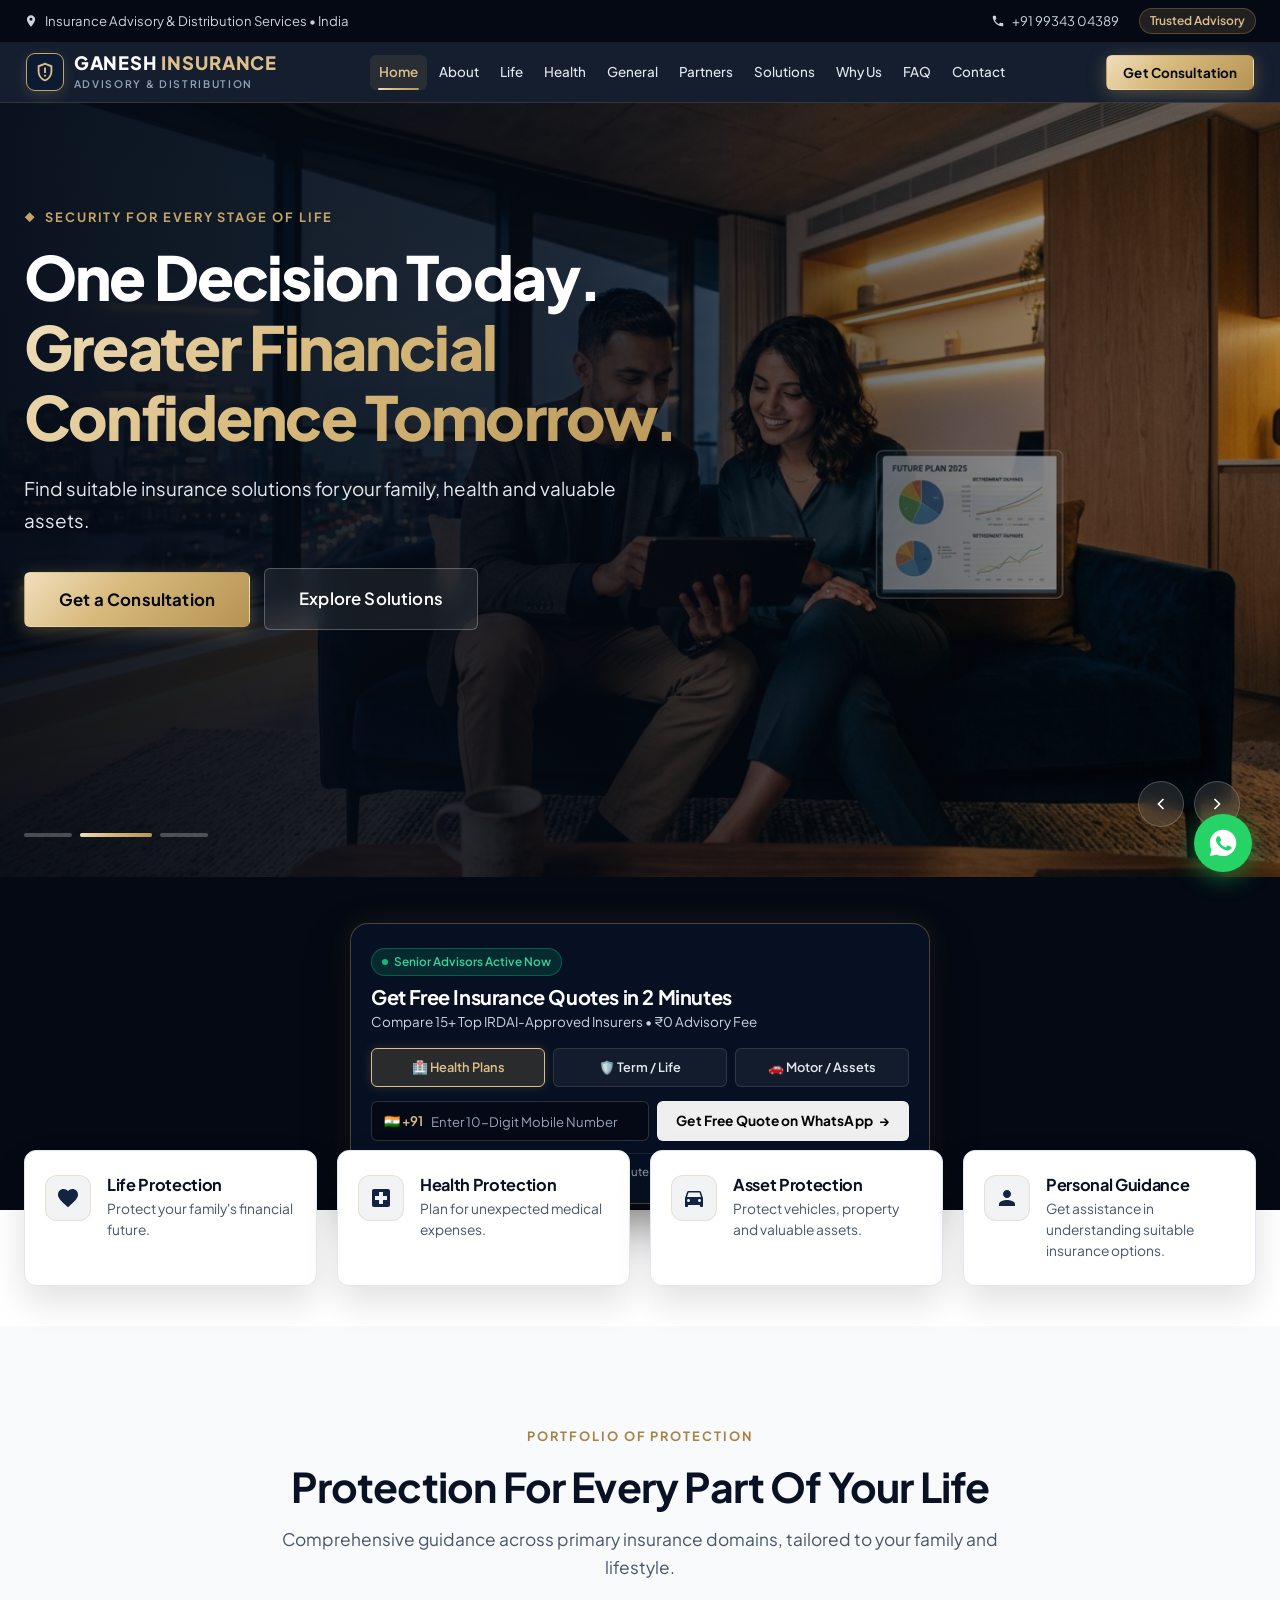
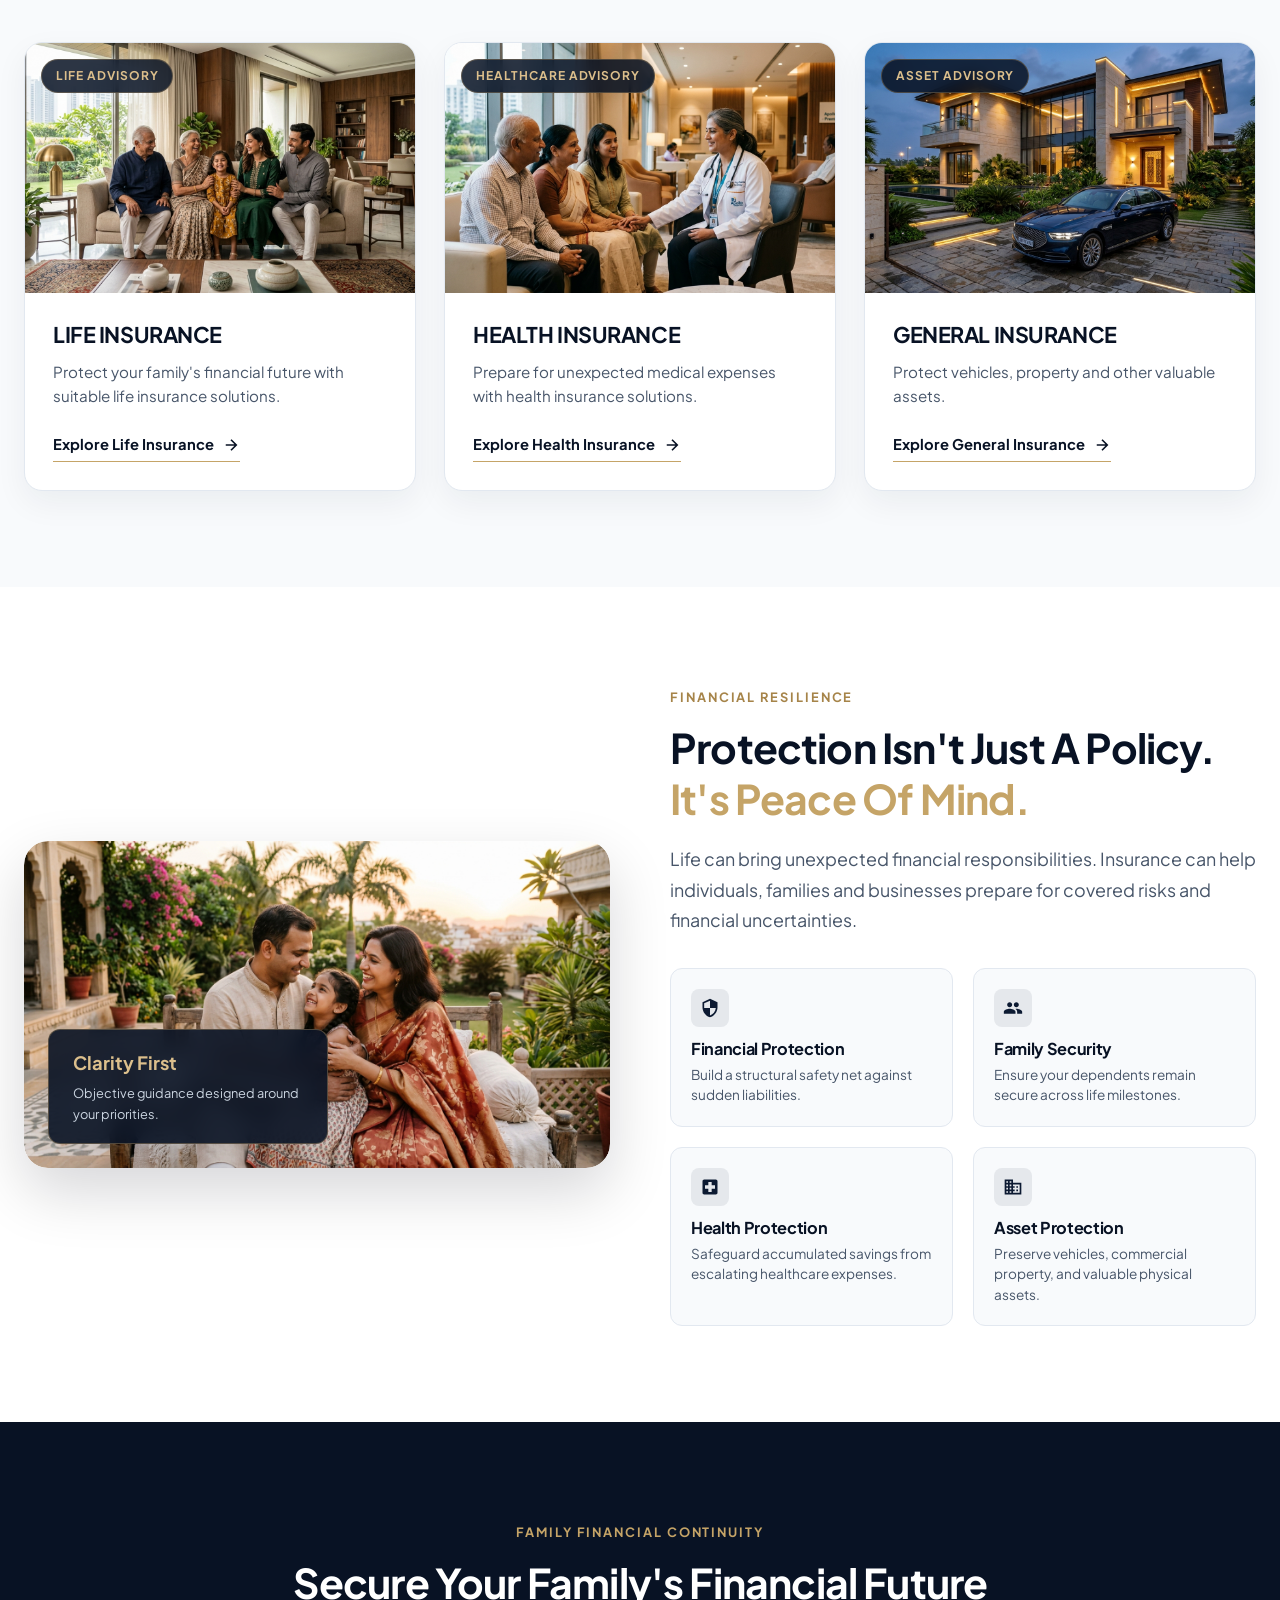
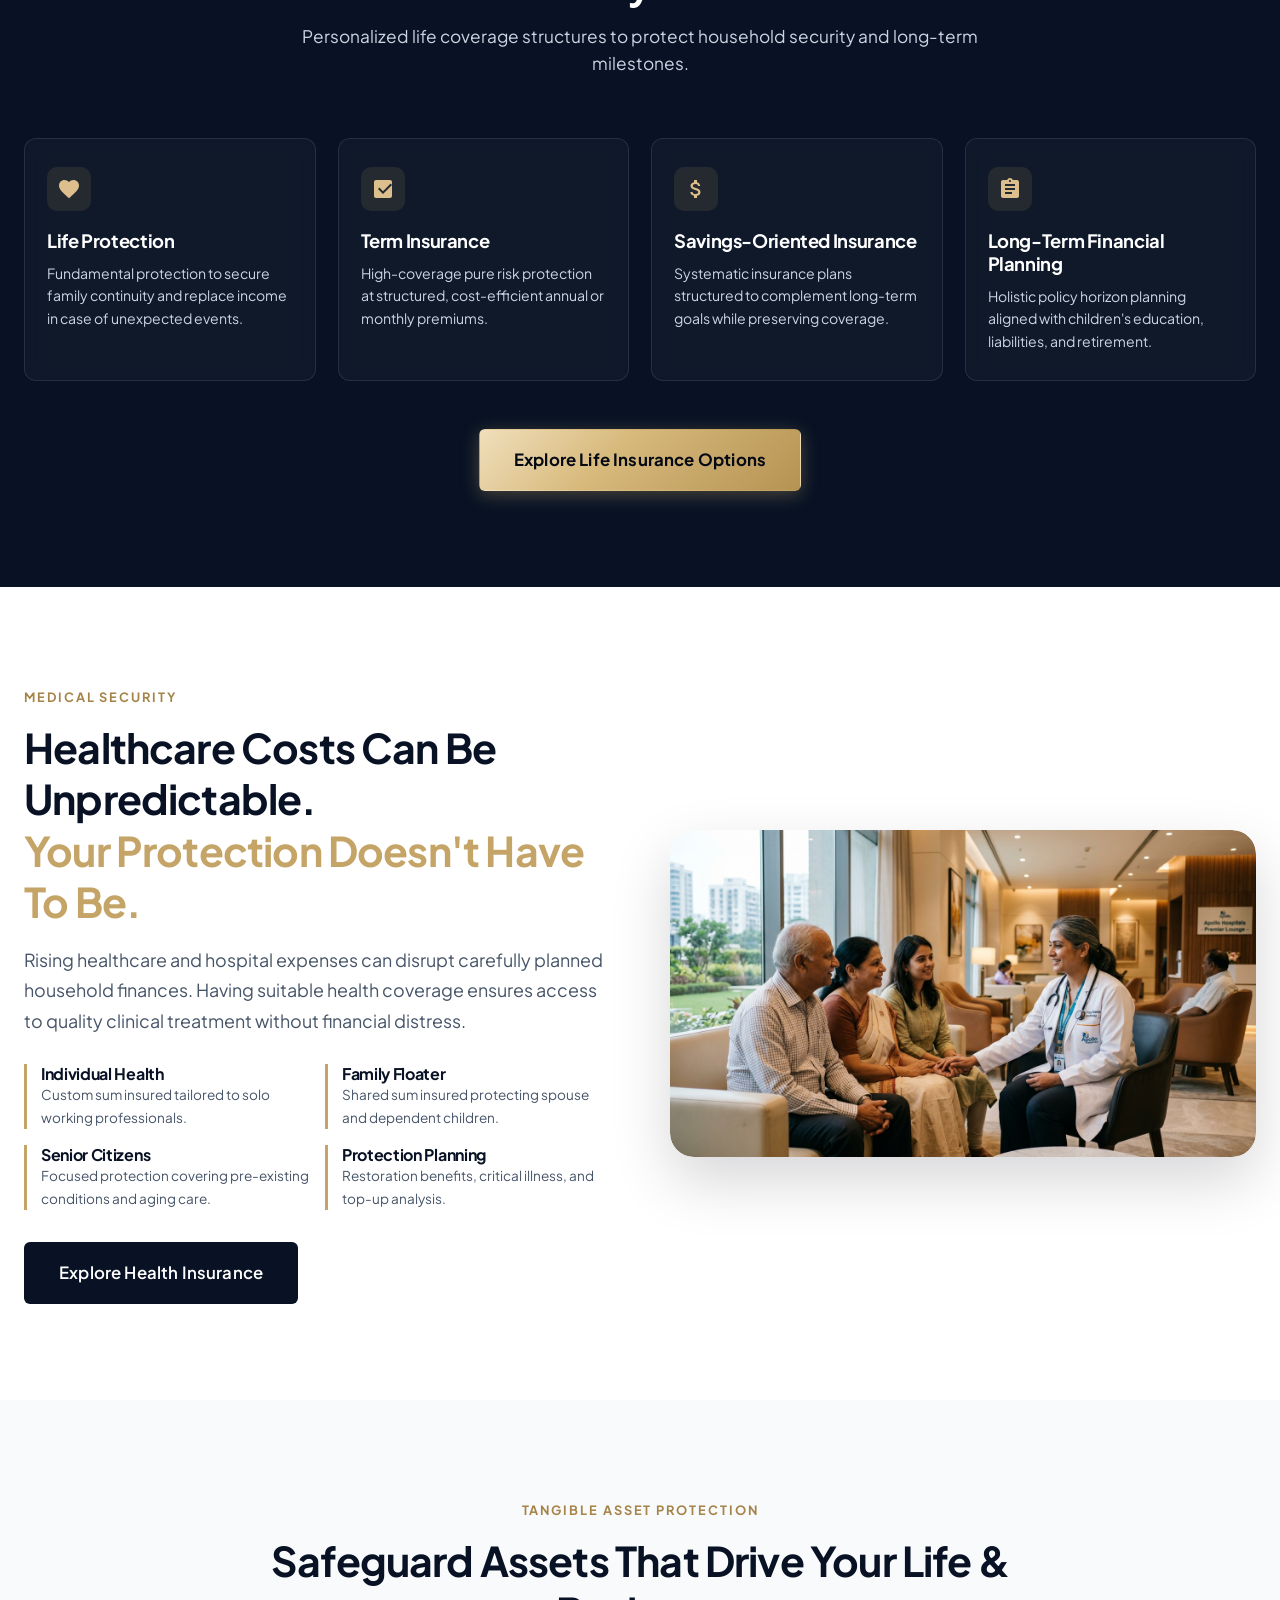
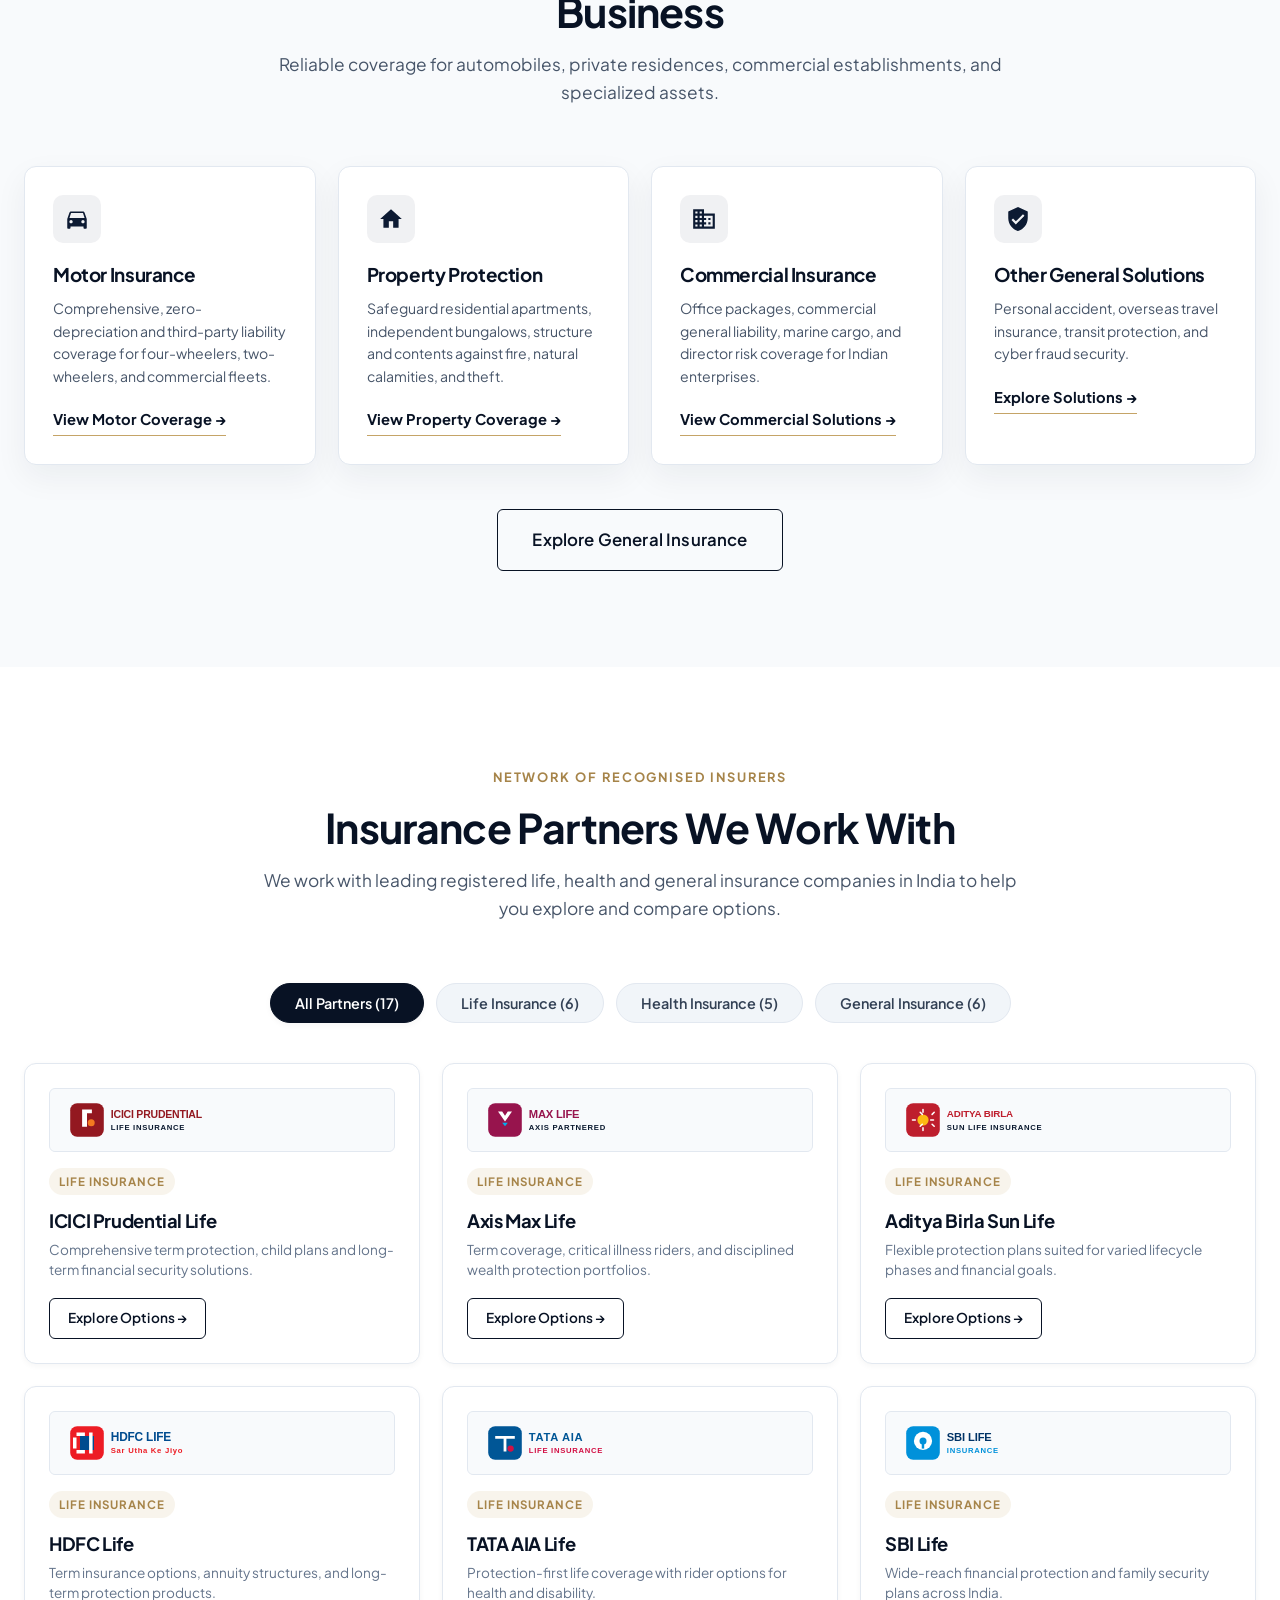
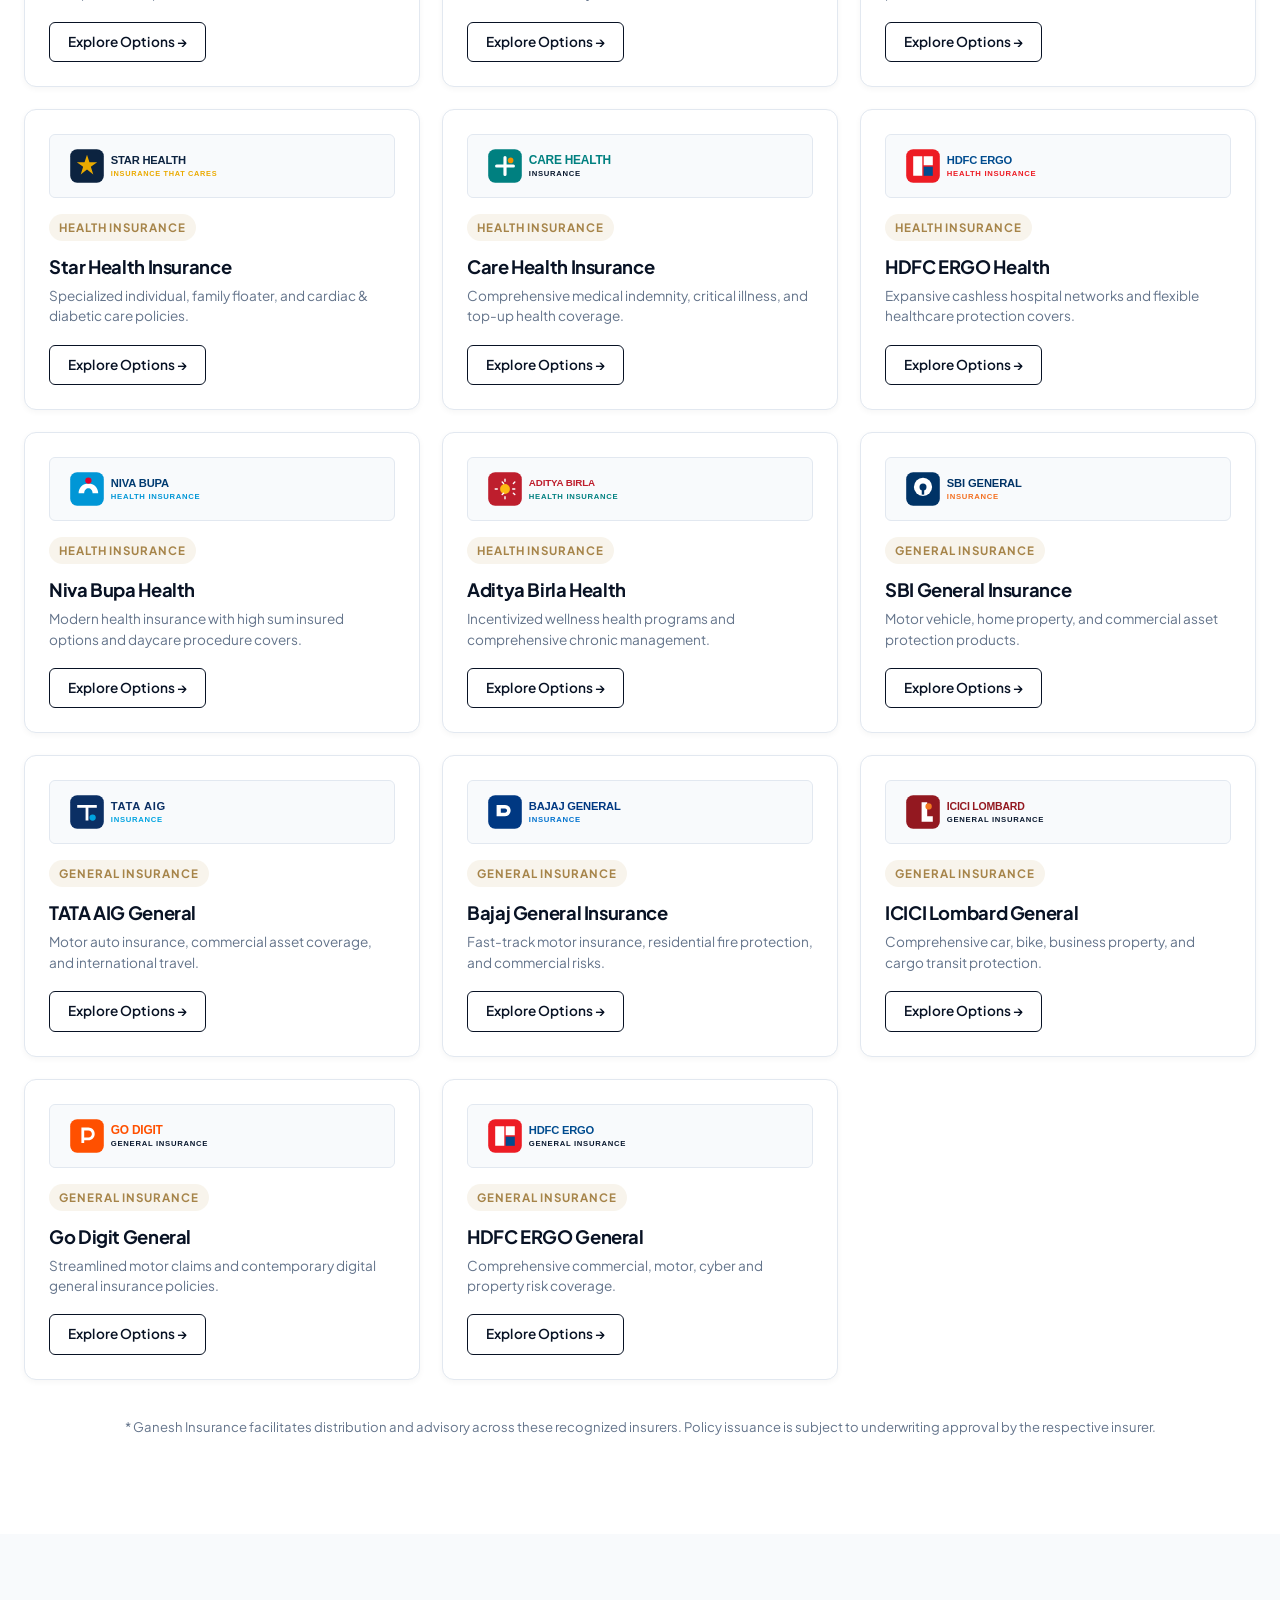
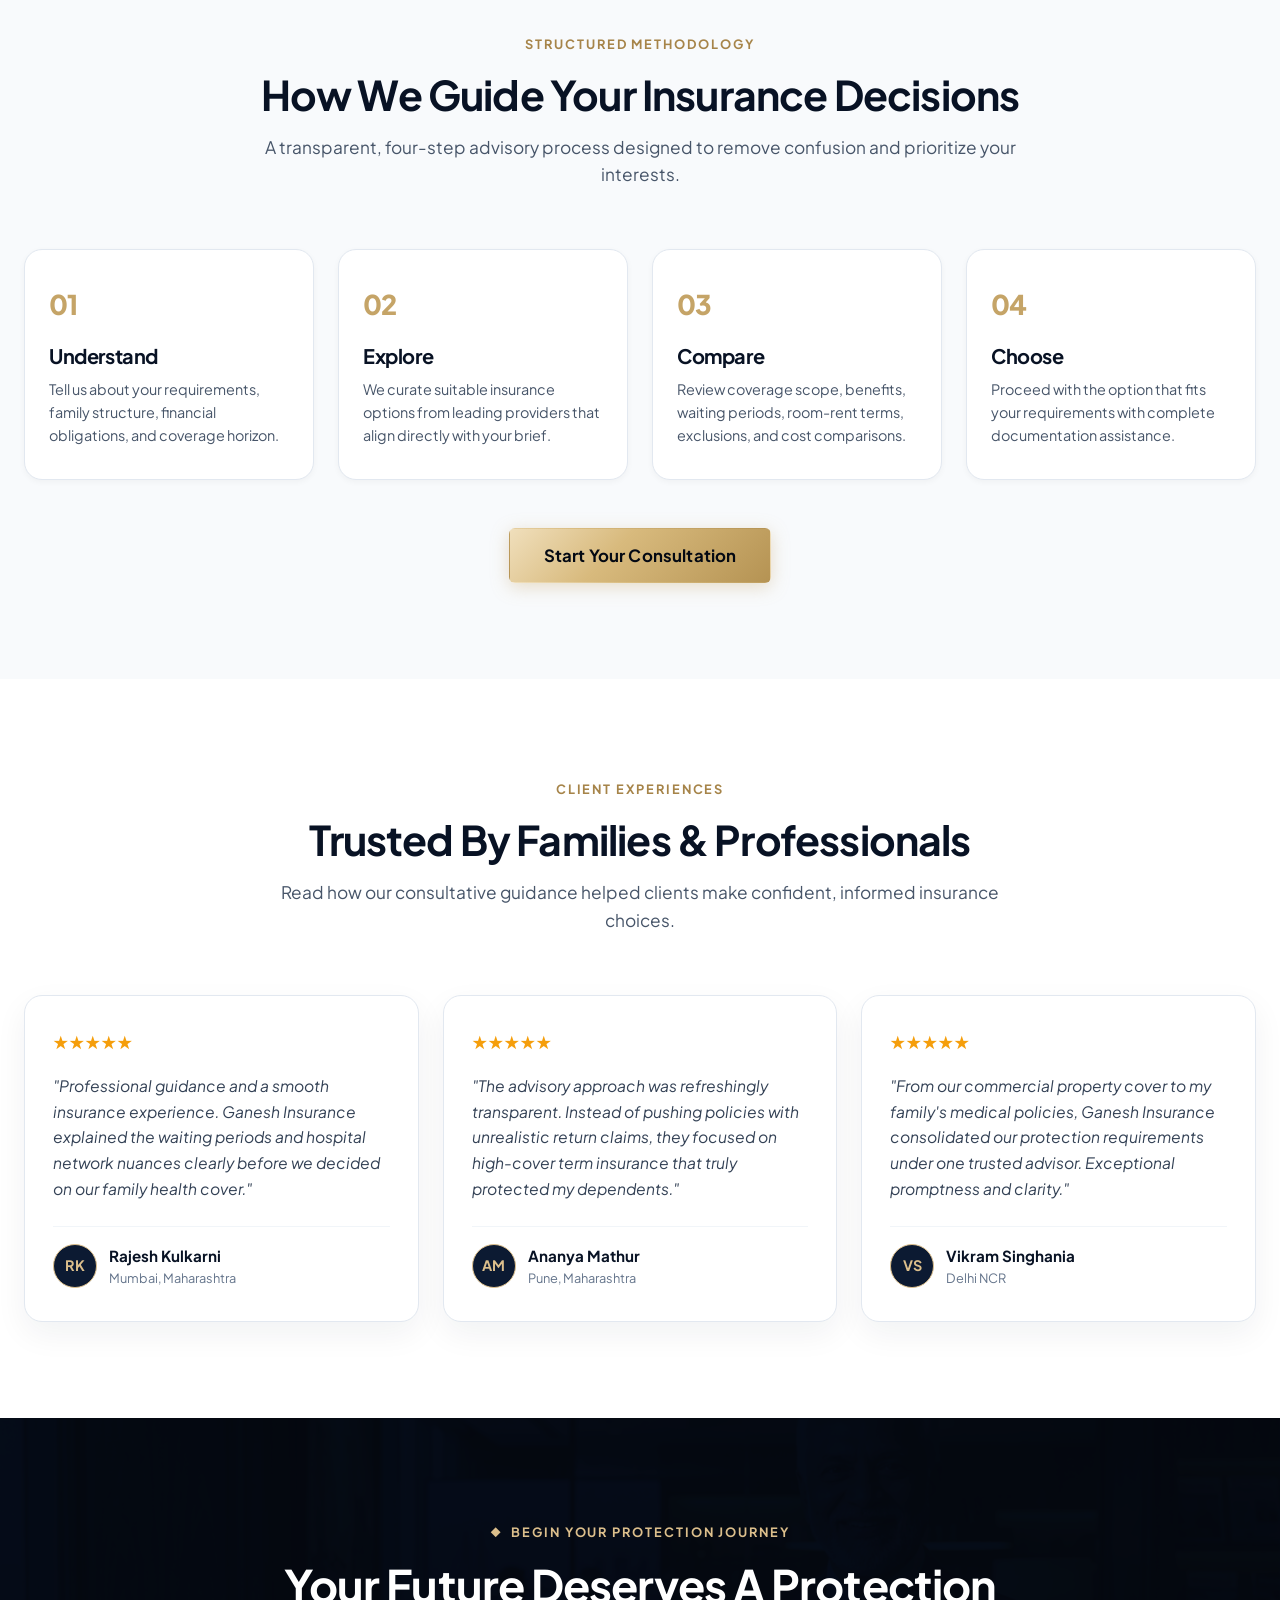
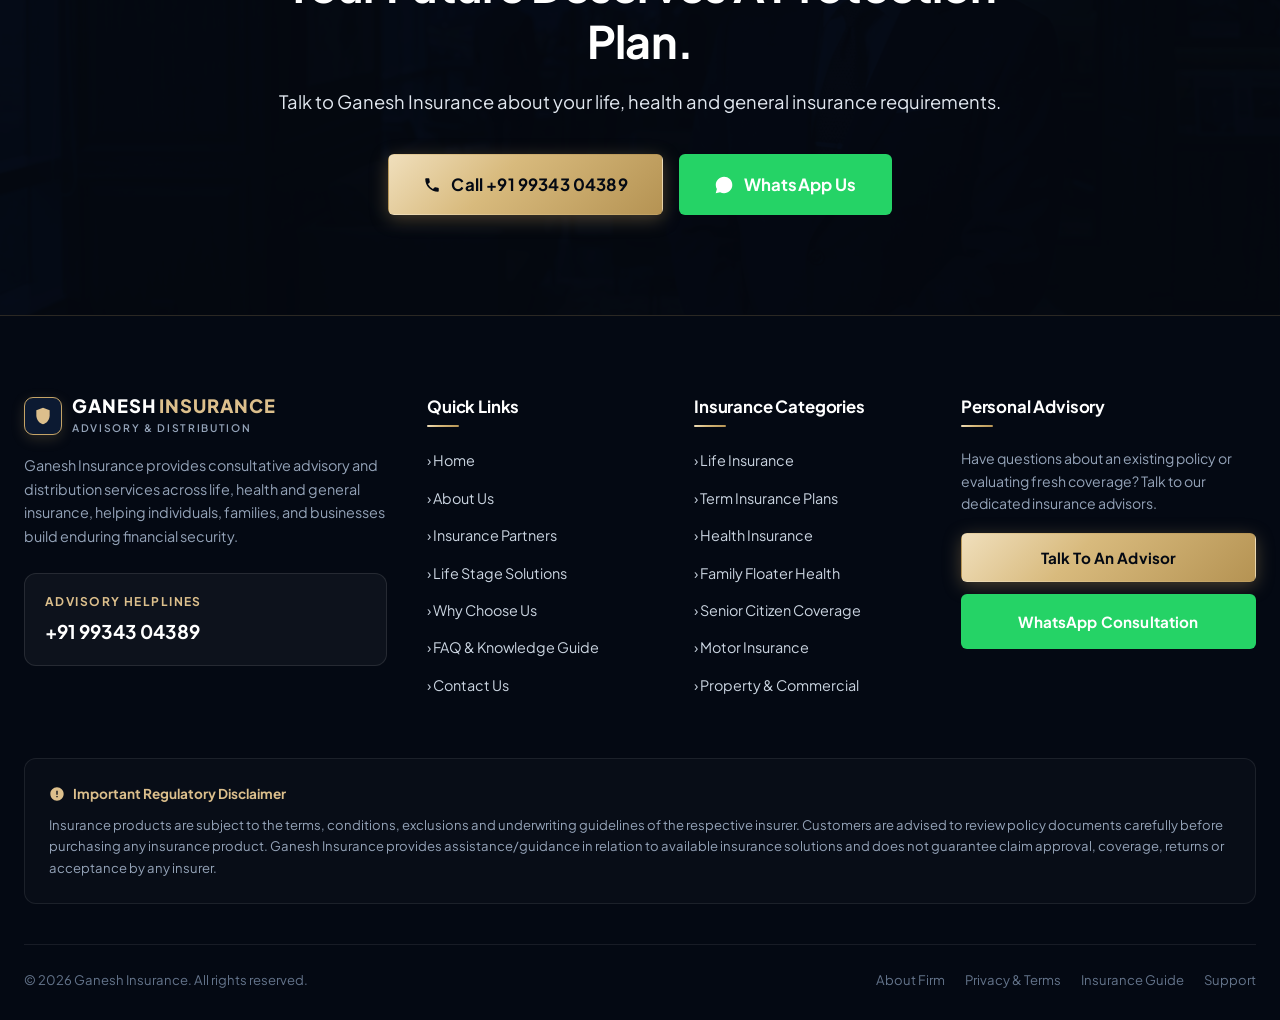
==== commit 22e1b72e: "Fix header layout overflow and implement comprehensive mobile lead generation engine" ====
--- a/index.html
+++ b/index.html
@@ -53,9 +53,9 @@
       <nav class="nav-menu" aria-label="Main Navigation">
         <a href="index.html" class="nav-link active">Home</a>
         <a href="about.html" class="nav-link">About</a>
-        <a href="life-insurance.html" class="nav-link">Life Insurance</a>
-        <a href="health-insurance.html" class="nav-link">Health Insurance</a>
-        <a href="general-insurance.html" class="nav-link">General Insurance</a>
+        <a href="life-insurance.html" class="nav-link">Life</a>
+        <a href="health-insurance.html" class="nav-link">Health</a>
+        <a href="general-insurance.html" class="nav-link">General</a>
         <a href="partners.html" class="nav-link">Partners</a>
         <a href="solutions.html" class="nav-link">Solutions</a>
         <a href="why-us.html" class="nav-link">Why Us</a>
@@ -66,14 +66,14 @@
       <!-- Header Actions -->
       <div class="header-actions">
         <a href="tel:+919934304389" class="phone-quick-link" title="Call Ganesh Insurance">
-          <svg width="15" height="15" viewBox="0 0 24 24" fill="currentColor"><path d="M6.62 10.79a15.05 15.05 0 006.59 6.59l2.2-2.2c.27-.27.67-.36 1.02-.24 1.12.37 2.33.57 3.57.57.55 0 1 .45 1 1V20c0 .55-.45 1-1 1-9.39 0-17-7.61-17-17 0-.55.45-1 1-1h3.5c.55 0 1 .45 1 1 0 1.25.2 2.45.57 3.57.11.35.03.74-.25 1.02l-2.2 2.2z"/></svg>
+          <svg width="14" height="14" viewBox="0 0 24 24" fill="currentColor"><path d="M6.62 10.79a15.05 15.05 0 006.59 6.59l2.2-2.2c.27-.27.67-.36 1.02-.24 1.12.37 2.33.57 3.57.57.55 0 1 .45 1 1V20c0 .55-.45 1-1 1-9.39 0-17-7.61-17-17 0-.55.45-1 1-1h3.5c.55 0 1 .45 1 1 0 1.25.2 2.45.57 3.57.11.35.03.74-.25 1.02l-2.2 2.2z"/></svg>
           +91 99343 04389
         </a>
         <button class="btn btn-primary btn-sm open-consult-modal" data-modal-trigger="consultation">
-          Get Insurance Consultation
+          Get Consultation
         </button>
         <button class="mobile-nav-toggle" aria-label="Toggle Navigation Menu">
-          <svg width="24" height="24" viewBox="0 0 24 24" fill="none" stroke="currentColor" stroke-width="2"><line x1="3" y1="12" x2="21" y2="12"></line><line x1="3" y1="6" x2="21" y2="6"></line><line x1="3" y1="18" x2="21" y2="18"></line></svg>
+          <svg width="22" height="22" viewBox="0 0 24 24" fill="none" stroke="currentColor" stroke-width="2.2"><line x1="3" y1="12" x2="21" y2="12"></line><line x1="3" y1="6" x2="21" y2="6"></line><line x1="3" y1="18" x2="21" y2="18"></line></svg>
         </button>
       </div>
     </div>
@@ -86,8 +86,26 @@
         <span class="brand-name">GANESH <span>INSURANCE</span></span>
         <span class="brand-tagline">Advisory &amp; Distribution</span>
       </div>
-      <button class="mobile-drawer-close" style="background:none; border:none; color:#fff; font-size:24px; cursor:pointer;">&times;</button>
+      <button class="mobile-drawer-close" style="background:none; border:none; color:#fff; font-size:24px; cursor:pointer;" aria-label="Close Menu">&times;</button>
     </div>
+
+    <!-- Mobile Drawer Lead Desk -->
+    <div class="mobile-drawer-lead-desk">
+      <div class="drawer-lead-badge">
+        <span class="pulse-dot"></span> Senior Advisor Online
+      </div>
+      <p class="drawer-lead-title">Get personalized insurance advisory tailored to your family or business.</p>
+      <div class="drawer-lead-actions">
+        <a href="tel:+919934304389" class="btn btn-navy btn-sm" style="flex: 1; text-align: center; font-size: 0.8rem; padding: 8px 10px;">
+          <svg width="14" height="14" viewBox="0 0 24 24" fill="currentColor" style="vertical-align: middle; margin-right: 4px;"><path d="M6.62 10.79a15.05 15.05 0 006.59 6.59l2.2-2.2c.27-.27.67-.36 1.02-.24 1.12.37 2.33.57 3.57.57.55 0 1 .45 1 1V20c0 .55-.45 1-1 1-9.39 0-17-7.61-17-17 0-.55.45-1 1-1h3.5c.55 0 1 .45 1 1 0 1.25.2 2.45.57 3.57.11.35.03.74-.25 1.02l-2.2 2.2z"/></svg>
+          Call Now
+        </a>
+        <a href="https://wa.me/919934304389?text=Hello%20Ganesh%20Insurance%2C%20I%20would%20like%20to%20know%20more%20about%20your%20insurance%20solutions." target="_blank" rel="noopener noreferrer" class="btn btn-whatsapp btn-sm" style="flex: 1; text-align: center; font-size: 0.8rem; padding: 8px 10px;">
+          WhatsApp
+        </a>
+      </div>
+    </div>
+
     <div class="mobile-menu-links">
       <a href="index.html" class="mobile-menu-link active">Home</a>
       <a href="about.html" class="mobile-menu-link">About Us</a>
@@ -100,9 +118,9 @@
       <a href="faq.html" class="mobile-menu-link">FAQ &amp; Guide</a>
       <a href="contact.html" class="mobile-menu-link">Contact Us</a>
     </div>
-    <div style="margin-top:auto; display:flex; flex-direction:column; gap:12px;">
-      <a href="tel:+919934304389" class="btn btn-navy" style="width:100%;">Call +91 99343 04389</a>
-      <button class="btn btn-primary open-consult-modal" style="width:100%;">Get Consultation</button>
+    <div class="mobile-drawer-footer">
+      <button class="btn btn-primary open-consult-modal" style="width:100%;">⚡ Request Free Callback</button>
+      <p class="drawer-compliance-note">Advisory &amp; Distribution Services • India</p>
     </div>
   </div>
 
@@ -199,7 +217,51 @@
         </button>
         <button class="slider-arrow-btn next" aria-label="Next Slide">
           <svg width="20" height="20" viewBox="0 0 24 24" fill="none" stroke="currentColor" stroke-width="2"><polyline points="9 18 15 12 9 6"></polyline></svg>
-        </button>
+      </div>
+    </section>
+
+    <!-- QUICK QUOTE & MOBILE LEAD CAPTURE SECTION -->
+    <section class="quick-lead-section" style="background: var(--navy-950); padding: 18px 0 6px;">
+      <div class="container" style="display: flex; justify-content: center;">
+        <div class="mobile-hero-lead-card">
+          <div class="hero-lead-head">
+            <div class="lead-live-chip">
+              <span class="pulse-dot"></span> Senior Advisors Active Now
+            </div>
+            <h3 class="hero-lead-title">Get Free Insurance Quotes in 2 Minutes</h3>
+            <p class="hero-lead-desc">Compare 15+ Top IRDAI-Approved Insurers • ₹0 Advisory Fee</p>
+          </div>
+          <form class="mobile-quick-lead-form" id="mobileHeroLeadForm" data-lead-source="homepage_quick_quote">
+            <div class="lead-cat-pills">
+              <label class="lead-cat-pill active">
+                <input type="radio" name="mobileCategory" value="Health Insurance" checked>
+                <span>🏥 Health Plans</span>
+              </label>
+              <label class="lead-cat-pill">
+                <input type="radio" name="mobileCategory" value="Life Insurance">
+                <span>🛡️ Term / Life</span>
+              </label>
+              <label class="lead-cat-pill">
+                <input type="radio" name="mobileCategory" value="General Insurance">
+                <span>🚗 Motor / Assets</span>
+              </label>
+            </div>
+            <div class="lead-form-row">
+              <div class="lead-phone-wrapper">
+                <span class="flag-prefix">🇮🇳 +91</span>
+                <input type="tel" class="lead-phone-input" name="mobileNumber" placeholder="Enter 10-Digit Mobile Number" pattern="[6-9][0-9]{9}" maxlength="10" required>
+              </div>
+              <button type="submit" class="btn btn-gold lead-submit-action">
+                Get Free Quote on WhatsApp <span>&rarr;</span>
+              </button>
+            </div>
+            <div class="hero-lead-micro-proof">
+              <span>🔒 100% Privacy Guarantee</span>
+              <span>⚡ 15-Minute Response</span>
+              <span>🛡️ IRDAI Regulated Advice</span>
+            </div>
+          </form>
+        </div>
       </div>
     </section>
 
@@ -946,15 +1008,30 @@
     <span class="tooltip">Chat on WhatsApp</span>
   </a>
 
-  <!-- Mobile Sticky Action Bar -->
-  <div class="mobile-sticky-action-bar">
-    <a href="tel:+919934304389" class="btn btn-navy btn-sm" style="flex: 1;">
-      <svg width="15" height="15" viewBox="0 0 24 24" fill="currentColor"><path d="M6.62 10.79a15.05 15.05 0 006.59 6.59l2.2-2.2c.27-.27.67-.36 1.02-.24 1.12.37 2.33.57 3.57.57.55 0 1 .45 1 1V20c0 .55-.45 1-1 1-9.39 0-17-7.61-17-17 0-.55.45-1 1-1h3.5c.55 0 1 .45 1 1 0 1.25.2 2.45.57 3.57.11.35.03.74-.25 1.02l-2.2 2.2z"/></svg>
-      Call Now
+  <!-- High-Converting Mobile Lead Sticky Bar -->
+  <div class="mobile-sticky-action-bar" role="region" aria-label="Quick Mobile Leads Bar">
+    <a href="tel:+919934304389" class="mobile-lead-btn mobile-call-btn" title="Call Advisor Now">
+      <span class="lead-pulse-indicator"></span>
+      <svg width="17" height="17" viewBox="0 0 24 24" fill="currentColor"><path d="M6.62 10.79a15.05 15.05 0 006.59 6.59l2.2-2.2c.27-.27.67-.36 1.02-.24 1.12.37 2.33.57 3.57.57.55 0 1 .45 1 1V20c0 .55-.45 1-1 1-9.39 0-17-7.61-17-17 0-.55.45-1 1-1h3.5c.55 0 1 .45 1 1 0 1.25.2 2.45.57 3.57.11.35.03.74-.25 1.02l-2.2 2.2z"/></svg>
+      <div class="lead-btn-text">
+        <span class="lead-btn-main">Call Advisor</span>
+        <span class="lead-btn-sub">+91 99343 04389</span>
+      </div>
     </a>
-    <a href="https://wa.me/919934304389?text=Hello%20Ganesh%20Insurance%2C%20I%20would%20like%20to%20know%20more%20about%20your%20insurance%20solutions." target="_blank" rel="noopener noreferrer" class="btn btn-whatsapp btn-sm" style="flex: 1;">
-      WhatsApp
+    <a href="https://wa.me/919934304389?text=Hello%20Ganesh%20Insurance%2C%20I%20would%20like%20to%20get%20quotes%20and%20consultation." target="_blank" rel="noopener noreferrer" class="mobile-lead-btn mobile-wa-btn" title="Chat on WhatsApp">
+      <svg width="17" height="17" viewBox="0 0 24 24" fill="currentColor"><path d="M12.04 2c-5.46 0-9.91 4.45-9.91 9.91 0 1.75.46 3.45 1.32 4.95L2.05 22l5.25-1.38c1.45.79 3.08 1.21 4.74 1.21 5.46 0 9.91-4.45 9.91-9.91 0-2.65-1.03-5.14-2.9-7.01A9.816 9.816 0 0012.04 2z"/></svg>
+      <div class="lead-btn-text">
+        <span class="lead-btn-main">WhatsApp</span>
+        <span class="lead-btn-sub">Instant Reply</span>
+      </div>
     </a>
+    <button class="mobile-lead-btn mobile-quote-btn open-consult-modal" title="Request Callback">
+      <svg width="17" height="17" viewBox="0 0 24 24" fill="none" stroke="currentColor" stroke-width="2.2"><path d="M13 2L3 14h9l-1 8 10-12h-9l1-8z"/></svg>
+      <div class="lead-btn-text">
+        <span class="lead-btn-main">Get Callback</span>
+        <span class="lead-btn-sub">Free Quote</span>
+      </div>
+    </button>
   </div>
 
   <!-- Interactive Consultation Modal Dialog -->
--- a/css/style.css
+++ b/css/style.css
@@ -373,25 +373,29 @@
   display: flex;
   align-items: center;
   justify-content: space-between;
-  padding-top: 14px;
-  padding-bottom: 14px;
-  gap: 20px;
+  width: 100%;
+  max-width: 1440px;
+  margin-left: auto;
+  margin-right: auto;
+  padding: 10px clamp(14px, 2vw, 28px);
+  gap: 12px;
 }
 
 /* Logo Treatment */
 .brand-logo {
   display: flex;
   align-items: center;
-  gap: 12px;
+  gap: 10px;
   text-decoration: none;
+  flex-shrink: 0;
 }
 
 .logo-symbol {
-  width: 42px;
-  height: 42px;
+  width: 38px;
+  height: 38px;
   background: var(--navy-850);
   border: 1.5px solid var(--gold-500);
-  border-radius: 10px;
+  border-radius: 9px;
   display: flex;
   align-items: center;
   justify-content: center;
@@ -412,11 +416,12 @@
 
 .brand-name {
   font-family: var(--font-primary);
-  font-size: 1.25rem;
+  font-size: 1.15rem;
   font-weight: 800;
-  letter-spacing: 0.06em;
+  letter-spacing: 0.05em;
   color: var(--white);
   line-height: 1.1;
+  white-space: nowrap;
 }
 
 .brand-name span {
@@ -424,29 +429,32 @@
 }
 
 .brand-tagline {
-  font-size: 0.68rem;
+  font-size: 0.65rem;
   font-weight: 600;
-  letter-spacing: 0.18em;
+  letter-spacing: 0.16em;
   text-transform: uppercase;
   color: var(--slate-400);
   margin-top: 2px;
+  white-space: nowrap;
 }
 
 /* Nav Menu */
 .nav-menu {
   display: flex;
   align-items: center;
-  gap: 6px;
+  gap: 3px;
+  flex-shrink: 1;
 }
 
 .nav-link {
   color: var(--slate-200);
-  font-size: 0.88rem;
+  font-size: 0.84rem;
   font-weight: 500;
-  padding: 8px 12px;
+  padding: 6px 9px;
   border-radius: var(--radius-sm);
   transition: all var(--transition-fast);
   position: relative;
+  white-space: nowrap;
 }
 
 .nav-link:hover {
@@ -457,15 +465,15 @@
 .nav-link.active {
   color: var(--gold-400);
   font-weight: 600;
-  background: rgba(197, 164, 103, 0.1);
+  background: rgba(197, 164, 103, 0.12);
 }
 
 .nav-link.active::after {
   content: '';
   position: absolute;
   bottom: 0;
-  left: 12px;
-  right: 12px;
+  left: 8px;
+  right: 8px;
   height: 2px;
   background: var(--gold-gradient);
   border-radius: 2px;
@@ -475,21 +483,23 @@
 .header-actions {
   display: flex;
   align-items: center;
-  gap: 12px;
+  gap: 10px;
+  flex-shrink: 0;
 }
 
 .phone-quick-link {
-  display: flex;
-  align-items: center;
-  gap: 8px;
-  color: var(--white);
-  font-size: 0.86rem;
+  display: inline-flex;
+  align-items: center;
+  gap: 6px;
+  color: var(--white);
+  font-size: 0.82rem;
   font-weight: 600;
-  padding: 8px 14px;
+  padding: 6px 12px;
   border-radius: var(--radius-sm);
   background: rgba(255, 255, 255, 0.05);
   border: 1px solid rgba(255, 255, 255, 0.12);
   transition: all var(--transition-fast);
+  white-space: nowrap;
 }
 
 .phone-quick-link:hover {
@@ -497,14 +507,29 @@
   color: var(--gold-400);
 }
 
+.header-actions .btn {
+  flex-shrink: 0;
+  white-space: nowrap;
+  font-size: 0.84rem;
+  padding: 8px 16px;
+}
+
 .mobile-nav-toggle {
   display: none;
-  background: none;
+  background: rgba(255, 255, 255, 0.06);
   border: 1px solid rgba(255, 255, 255, 0.2);
   color: var(--white);
-  padding: 8px 10px;
+  padding: 7px 9px;
   border-radius: var(--radius-sm);
   cursor: pointer;
+  align-items: center;
+  justify-content: center;
+  transition: all var(--transition-fast);
+}
+
+.mobile-nav-toggle:hover {
+  border-color: var(--gold-400);
+  background: rgba(197, 164, 103, 0.15);
 }
 
 /* --- Hero Slideshow Section --- */
@@ -1677,19 +1702,426 @@
   transform: translateX(0);
 }
 
-/* Mobile Sticky Action Bar */
+/* =============================================================
+   MOBILE LEAD GENERATION ENGINE (High-Converting Architecture)
+   ============================================================= */
+
+/* 1. Mobile Sticky Bottom Action Bar */
 .mobile-sticky-action-bar {
   display: none;
   position: fixed;
   bottom: 0;
   left: 0;
   right: 0;
-  z-index: 990;
-  background: rgba(8, 18, 36, 0.98);
-  backdrop-filter: blur(12px);
-  border-top: 1px solid rgba(197, 164, 103, 0.25);
-  padding: 10px 16px;
-  gap: 12px;
+  z-index: 1050;
+  background: rgba(4, 9, 19, 0.97);
+  backdrop-filter: blur(16px);
+  -webkit-backdrop-filter: blur(16px);
+  border-top: 1.5px solid var(--gold-500);
+  box-shadow: 0 -8px 26px rgba(0, 0, 0, 0.55);
+  padding: 8px 10px;
+  gap: 8px;
+  align-items: stretch;
+}
+
+.mobile-lead-btn {
+  flex: 1;
+  display: flex;
+  align-items: center;
+  justify-content: center;
+  gap: 8px;
+  padding: 8px 10px;
+  border-radius: var(--radius-sm);
+  text-decoration: none;
+  font-family: var(--font-primary);
+  border: 1px solid transparent;
+  transition: all var(--transition-fast);
+  position: relative;
+  overflow: hidden;
+  cursor: pointer;
+}
+
+.mobile-lead-btn svg {
+  flex-shrink: 0;
+}
+
+.lead-btn-text {
+  display: flex;
+  flex-direction: column;
+  text-align: left;
+  line-height: 1.15;
+}
+
+.lead-btn-main {
+  font-size: 0.82rem;
+  font-weight: 700;
+  letter-spacing: 0.02em;
+  white-space: nowrap;
+}
+
+.lead-btn-sub {
+  font-size: 0.65rem;
+  font-weight: 500;
+  opacity: 0.85;
+  white-space: nowrap;
+}
+
+/* Call Button (Navy / Gold Rim with pulsing live status) */
+.mobile-call-btn {
+  background: linear-gradient(135deg, var(--navy-800), var(--navy-900));
+  color: var(--white);
+  border-color: rgba(197, 164, 103, 0.35);
+}
+
+.mobile-call-btn:active {
+  background: var(--navy-850);
+  border-color: var(--gold-400);
+}
+
+.lead-pulse-indicator {
+  position: absolute;
+  top: 6px;
+  right: 6px;
+  width: 7px;
+  height: 7px;
+  background: #10B981;
+  border-radius: 50%;
+  box-shadow: 0 0 0 0 rgba(16, 185, 129, 0.7);
+  animation: pulseGreen 1.8s infinite;
+}
+
+@keyframes pulseGreen {
+  0% {
+    transform: scale(0.95);
+    box-shadow: 0 0 0 0 rgba(16, 185, 129, 0.7);
+  }
+  70% {
+    transform: scale(1.1);
+    box-shadow: 0 0 0 7px rgba(16, 185, 129, 0);
+  }
+  100% {
+    transform: scale(0.95);
+    box-shadow: 0 0 0 0 rgba(16, 185, 129, 0);
+  }
+}
+
+/* WhatsApp Button (WhatsApp Green Gradient) */
+.mobile-wa-btn {
+  background: linear-gradient(135deg, #25D366 0%, #128C7E 100%);
+  color: var(--white);
+  border-color: rgba(37, 211, 102, 0.4);
+  box-shadow: 0 4px 12px rgba(37, 211, 102, 0.25);
+  flex: 1.08;
+}
+
+.mobile-wa-btn:active {
+  filter: brightness(0.92);
+}
+
+/* Quote / Callback Button (Champagne Gold) */
+.mobile-quote-btn {
+  background: var(--gold-gradient);
+  color: var(--navy-950);
+  border-color: var(--gold-400);
+  box-shadow: 0 4px 12px rgba(197, 164, 103, 0.25);
+}
+
+.mobile-quote-btn .lead-btn-main {
+  color: var(--navy-950);
+}
+
+.mobile-quote-btn .lead-btn-sub {
+  color: var(--navy-900);
+  font-weight: 600;
+}
+
+/* 2. Mobile Hero Quick Lead Card */
+.mobile-hero-lead-card {
+  background: rgba(8, 18, 36, 0.94);
+  backdrop-filter: blur(14px);
+  -webkit-backdrop-filter: blur(14px);
+  border: 1.5px solid rgba(197, 164, 103, 0.35);
+  border-radius: var(--radius-lg);
+  padding: 22px 20px;
+  box-shadow: 0 20px 45px rgba(0, 0, 0, 0.45), 0 0 30px rgba(197, 164, 103, 0.12);
+  margin-top: 28px;
+  max-width: 580px;
+  width: 100%;
+}
+
+.hero-lead-head {
+  margin-bottom: 16px;
+}
+
+.lead-live-chip {
+  display: inline-flex;
+  align-items: center;
+  gap: 6px;
+  background: rgba(16, 185, 129, 0.15);
+  border: 1px solid rgba(16, 185, 129, 0.35);
+  color: #34D399;
+  font-size: 0.74rem;
+  font-weight: 600;
+  padding: 3px 10px;
+  border-radius: var(--radius-full);
+  margin-bottom: 8px;
+}
+
+.lead-live-chip .pulse-dot {
+  width: 6px;
+  height: 6px;
+  background: #10B981;
+  border-radius: 50%;
+  animation: pulseGreen 1.5s infinite;
+}
+
+.hero-lead-title {
+  font-family: var(--font-primary);
+  font-size: 1.25rem;
+  font-weight: 700;
+  color: var(--white);
+  line-height: 1.25;
+  margin-bottom: 4px;
+}
+
+.hero-lead-desc {
+  font-size: 0.84rem;
+  color: var(--slate-300);
+  line-height: 1.4;
+  margin: 0;
+}
+
+.lead-cat-pills {
+  display: flex;
+  gap: 8px;
+  margin-bottom: 14px;
+}
+
+.lead-cat-pill {
+  flex: 1;
+  position: relative;
+  cursor: pointer;
+  text-align: center;
+}
+
+.lead-cat-pill input[type="radio"] {
+  position: absolute;
+  opacity: 0;
+  width: 0;
+  height: 0;
+}
+
+.lead-cat-pill span {
+  display: block;
+  background: rgba(255, 255, 255, 0.05);
+  border: 1px solid rgba(255, 255, 255, 0.12);
+  border-radius: var(--radius-sm);
+  padding: 8px 6px;
+  font-size: 0.8rem;
+  font-weight: 600;
+  color: var(--slate-200);
+  transition: all var(--transition-fast);
+  white-space: nowrap;
+}
+
+.lead-cat-pill input[type="radio"]:checked + span,
+.lead-cat-pill.active span {
+  background: rgba(197, 164, 103, 0.18);
+  border-color: var(--gold-400);
+  color: var(--gold-400);
+  box-shadow: 0 0 12px rgba(197, 164, 103, 0.2);
+}
+
+.lead-form-row {
+  display: flex;
+  gap: 8px;
+  margin-bottom: 12px;
+}
+
+.lead-phone-wrapper {
+  flex: 1;
+  position: relative;
+  display: flex;
+  align-items: center;
+  background: rgba(4, 9, 19, 0.85);
+  border: 1px solid rgba(255, 255, 255, 0.16);
+  border-radius: var(--radius-sm);
+  transition: border-color var(--transition-fast);
+}
+
+.lead-phone-wrapper:focus-within {
+  border-color: var(--gold-400);
+  box-shadow: 0 0 0 2px rgba(197, 164, 103, 0.25);
+}
+
+.flag-prefix {
+  padding-left: 12px;
+  font-size: 0.82rem;
+  font-weight: 600;
+  color: var(--gold-400);
+  white-space: nowrap;
+}
+
+.lead-phone-input {
+  width: 100%;
+  background: transparent;
+  border: none;
+  outline: none;
+  padding: 10px 12px 10px 8px;
+  color: var(--white);
+  font-size: 0.92rem;
+  font-family: var(--font-primary);
+}
+
+.lead-phone-input::placeholder {
+  color: var(--slate-400);
+  font-size: 0.82rem;
+}
+
+.lead-submit-action {
+  flex-shrink: 0;
+  white-space: nowrap;
+  padding: 10px 18px;
+  font-size: 0.86rem;
+  font-weight: 700;
+  border-radius: var(--radius-sm);
+  display: inline-flex;
+  align-items: center;
+  gap: 6px;
+}
+
+.hero-lead-micro-proof {
+  display: flex;
+  align-items: center;
+  justify-content: space-between;
+  padding-top: 8px;
+  border-top: 1px solid rgba(255, 255, 255, 0.08);
+  font-size: 0.72rem;
+  color: var(--slate-400);
+}
+
+/* 3. In-Content Mobile Lead Strip (For all 10 pages) */
+.mobile-lead-strip {
+  background: linear-gradient(135deg, rgba(8, 18, 36, 0.95), rgba(4, 9, 19, 0.98));
+  border: 1.5px solid rgba(197, 164, 103, 0.35);
+  border-radius: var(--radius-lg);
+  padding: 24px 20px;
+  margin: 40px auto;
+  box-shadow: 0 15px 35px rgba(0, 0, 0, 0.3);
+  display: flex;
+  align-items: center;
+  justify-content: space-between;
+  gap: 20px;
+  flex-wrap: wrap;
+}
+
+.mobile-lead-strip-content {
+  display: flex;
+  align-items: center;
+  gap: 16px;
+  flex: 1;
+  min-width: 260px;
+}
+
+.strip-icon {
+  width: 48px;
+  height: 48px;
+  background: rgba(197, 164, 103, 0.15);
+  border: 1px solid var(--gold-500);
+  border-radius: 12px;
+  display: flex;
+  align-items: center;
+  justify-content: center;
+  font-size: 22px;
+  color: var(--gold-400);
+  flex-shrink: 0;
+}
+
+.strip-text h4 {
+  font-family: var(--font-primary);
+  font-size: 1.15rem;
+  font-weight: 700;
+  color: var(--white);
+  margin-bottom: 4px;
+}
+
+.strip-text p {
+  font-size: 0.86rem;
+  color: var(--slate-300);
+  margin: 0;
+  line-height: 1.4;
+}
+
+.strip-actions {
+  display: flex;
+  gap: 10px;
+  flex-wrap: wrap;
+}
+
+.strip-actions .btn {
+  padding: 9px 18px;
+  font-size: 0.84rem;
+  white-space: nowrap;
+}
+
+/* 4. Mobile Drawer Lead Desk (Inside slide-out navigation) */
+.mobile-drawer-lead-desk {
+  background: rgba(255, 255, 255, 0.04);
+  border: 1px solid rgba(197, 164, 103, 0.25);
+  border-radius: var(--radius-md);
+  padding: 16px;
+  margin-bottom: 24px;
+}
+
+.drawer-lead-badge {
+  display: inline-flex;
+  align-items: center;
+  gap: 6px;
+  background: rgba(16, 185, 129, 0.15);
+  border: 1px solid rgba(16, 185, 129, 0.35);
+  color: #34D399;
+  font-size: 0.72rem;
+  font-weight: 600;
+  padding: 2px 8px;
+  border-radius: var(--radius-full);
+  margin-bottom: 8px;
+}
+
+.drawer-lead-badge .pulse-dot {
+  width: 5px;
+  height: 5px;
+  background: #10B981;
+  border-radius: 50%;
+  animation: pulseGreen 1.5s infinite;
+}
+
+.drawer-lead-title {
+  color: var(--white);
+  font-size: 0.9rem;
+  font-weight: 600;
+  margin-bottom: 12px;
+  line-height: 1.35;
+}
+
+.drawer-lead-actions {
+  display: flex;
+  gap: 8px;
+}
+
+.mobile-drawer-footer {
+  margin-top: auto;
+  padding-top: 20px;
+  border-top: 1px solid rgba(255, 255, 255, 0.08);
+  display: flex;
+  flex-direction: column;
+  gap: 10px;
+}
+
+.drawer-compliance-note {
+  font-size: 0.7rem;
+  color: var(--slate-400);
+  text-align: center;
+  margin: 0;
 }
 
 /* --- Consultation Modal --- */
@@ -1947,7 +2379,16 @@
 }
 
 /* --- Responsive Media Queries --- */
-@media (max-width: 1080px) {
+
+/* Laptops & Desktops: Hide redundant header phone box to provide maximum space for nav & CTA */
+@media (max-width: 1360px) {
+  .header-actions .phone-quick-link {
+    display: none;
+  }
+}
+
+/* Tablets & Small Laptops: Collapse nav menu to hamburger toggle */
+@media (max-width: 1140px) {
   .nav-menu {
     display: none;
   }
@@ -1969,6 +2410,7 @@
   }
 }
 
+/* Mobile Devices: Full Lead-Capture Engine Active */
 @media (max-width: 768px) {
   .top-bar {
     display: none;
@@ -1976,12 +2418,16 @@
   .header-actions .phone-quick-link {
     display: none;
   }
+  .header-actions .btn {
+    font-size: 0.8rem;
+    padding: 7px 12px;
+  }
   .hero-slider-section {
     min-height: 75vh;
   }
   .hero-content-container {
-    padding-top: 60px;
-    padding-bottom: 80px;
+    padding-top: 50px;
+    padding-bottom: 70px;
   }
   .floating-trust-bar {
     margin-top: -30px;
@@ -2016,20 +2462,89 @@
     grid-template-columns: 1fr;
   }
   .contact-card-form {
-    padding: 24px;
+    padding: 22px 18px;
   }
   .footer-top-grid {
     grid-template-columns: 1fr;
     gap: 32px;
   }
+  
+  /* Sticky Lead Conversion Bar */
   .mobile-sticky-action-bar {
     display: flex;
   }
   body {
-    padding-bottom: 60px;
+    padding-bottom: 72px;
   }
   .floating-whatsapp-btn {
-    bottom: 74px;
-    right: 18px;
-  }
-}
+    bottom: 76px;
+    right: 14px;
+    width: 48px;
+    height: 48px;
+  }
+  .floating-whatsapp-btn svg {
+    width: 28px;
+    height: 28px;
+  }
+  
+  /* Mobile In-Content Lead Strip */
+  .mobile-lead-strip {
+    flex-direction: column;
+    align-items: stretch;
+    text-align: center;
+    padding: 20px 16px;
+  }
+  .mobile-lead-strip-content {
+    flex-direction: column;
+    text-align: center;
+    gap: 12px;
+  }
+  .strip-actions {
+    justify-content: center;
+    width: 100%;
+  }
+  .strip-actions .btn {
+    flex: 1;
+    text-align: center;
+  }
+  
+  /* Mobile Hero Lead Card */
+  .mobile-hero-lead-card {
+    margin-top: 20px;
+    padding: 18px 14px;
+  }
+  .lead-form-row {
+    flex-direction: column;
+  }
+  .lead-submit-action {
+    width: 100%;
+    justify-content: center;
+  }
+}
+
+/* Small Smartphone Optimization */
+@media (max-width: 480px) {
+  .brand-name {
+    font-size: 1.02rem;
+  }
+  .brand-tagline {
+    font-size: 0.58rem;
+    letter-spacing: 0.12em;
+  }
+  .logo-symbol {
+    width: 34px;
+    height: 34px;
+    border-radius: 8px;
+  }
+  .header-actions .btn {
+    font-size: 0.75rem;
+    padding: 6px 10px;
+  }
+  .lead-cat-pills {
+    flex-direction: column;
+    gap: 6px;
+  }
+  .hero-lead-title {
+    font-size: 1.15rem;
+  }
+}
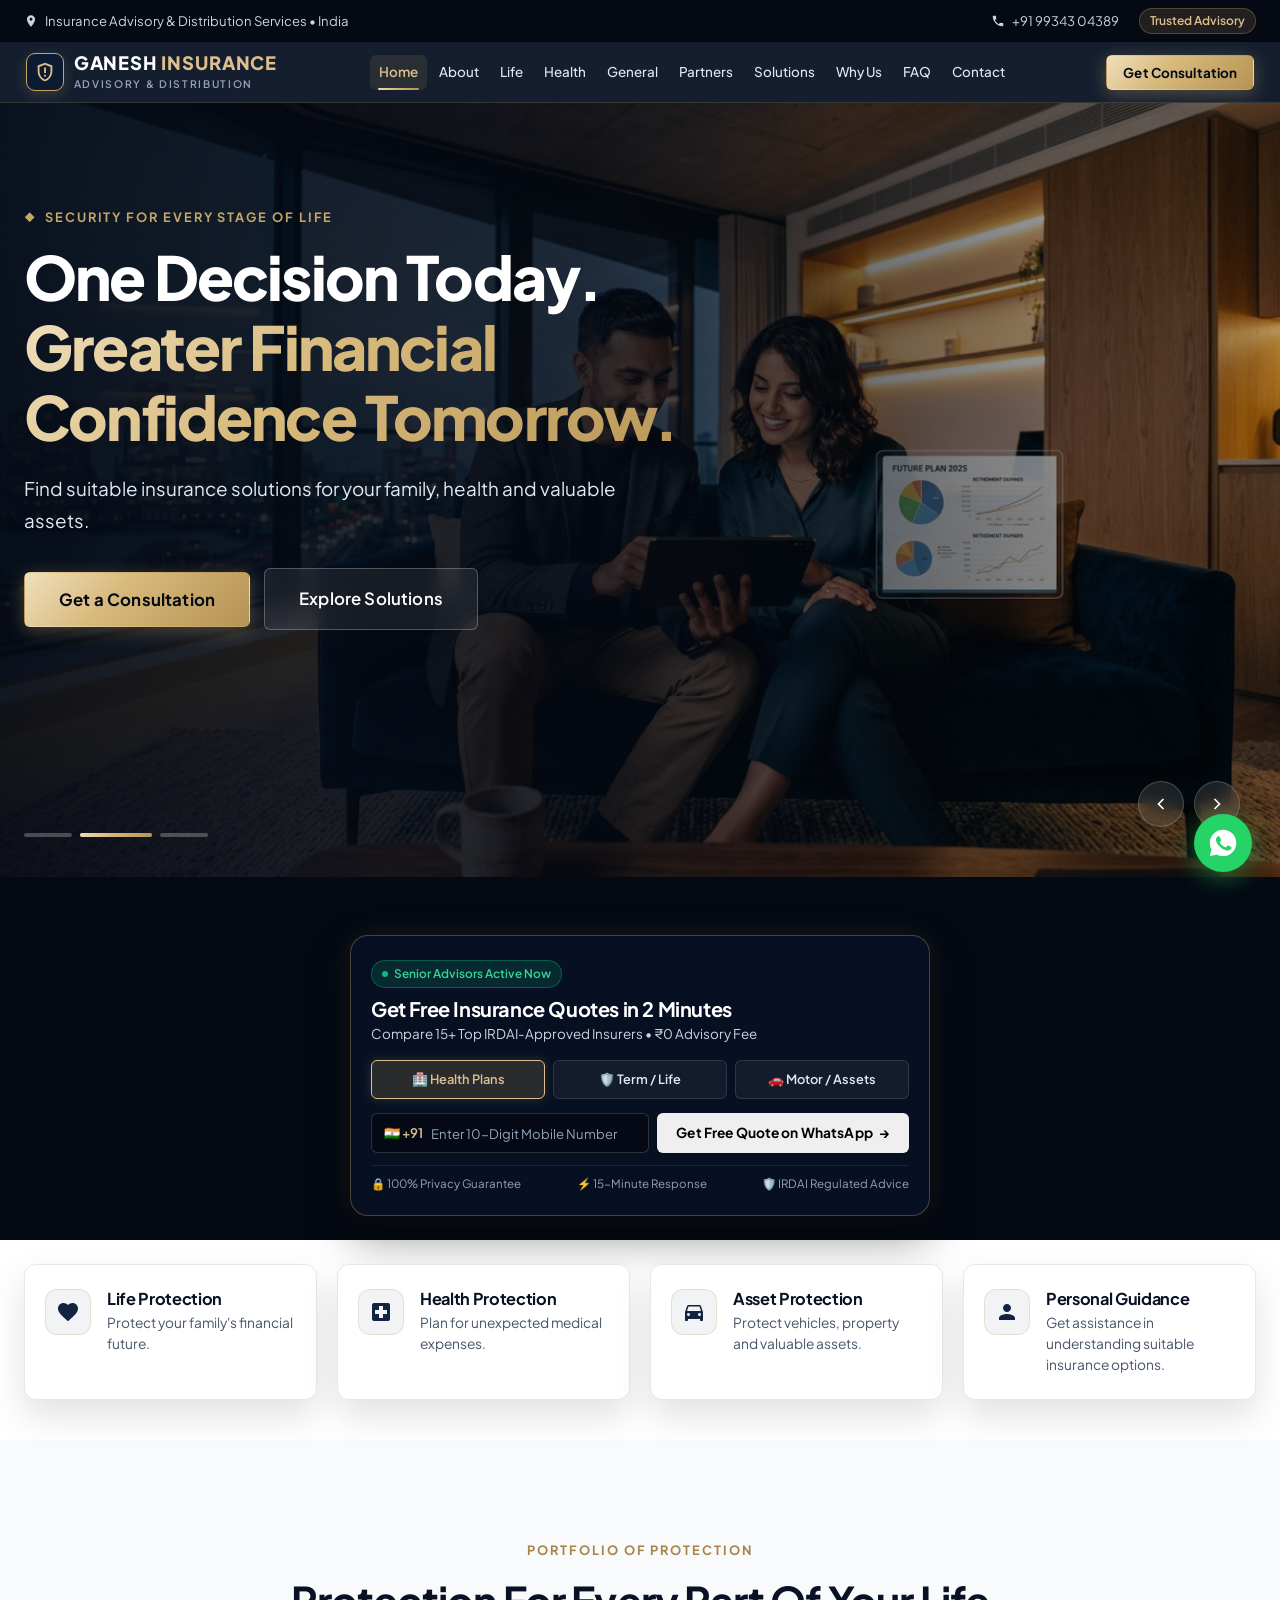
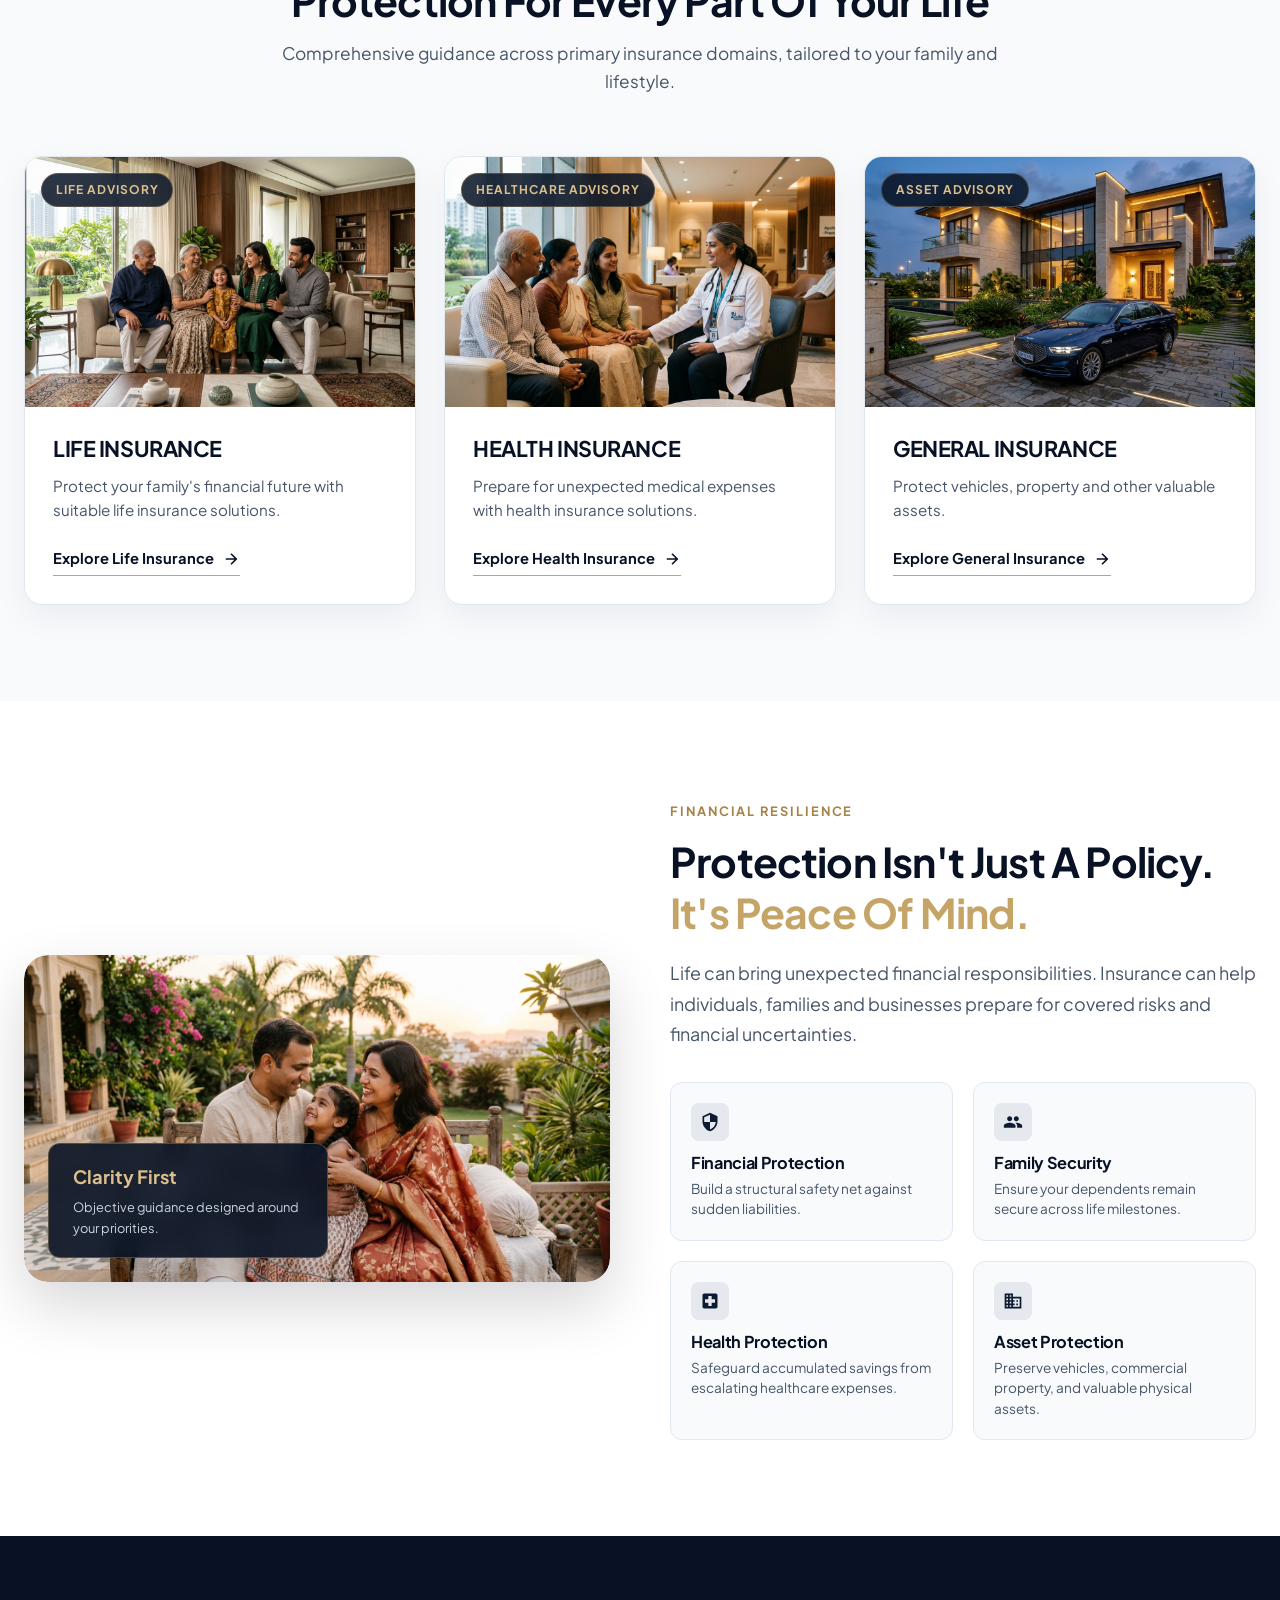
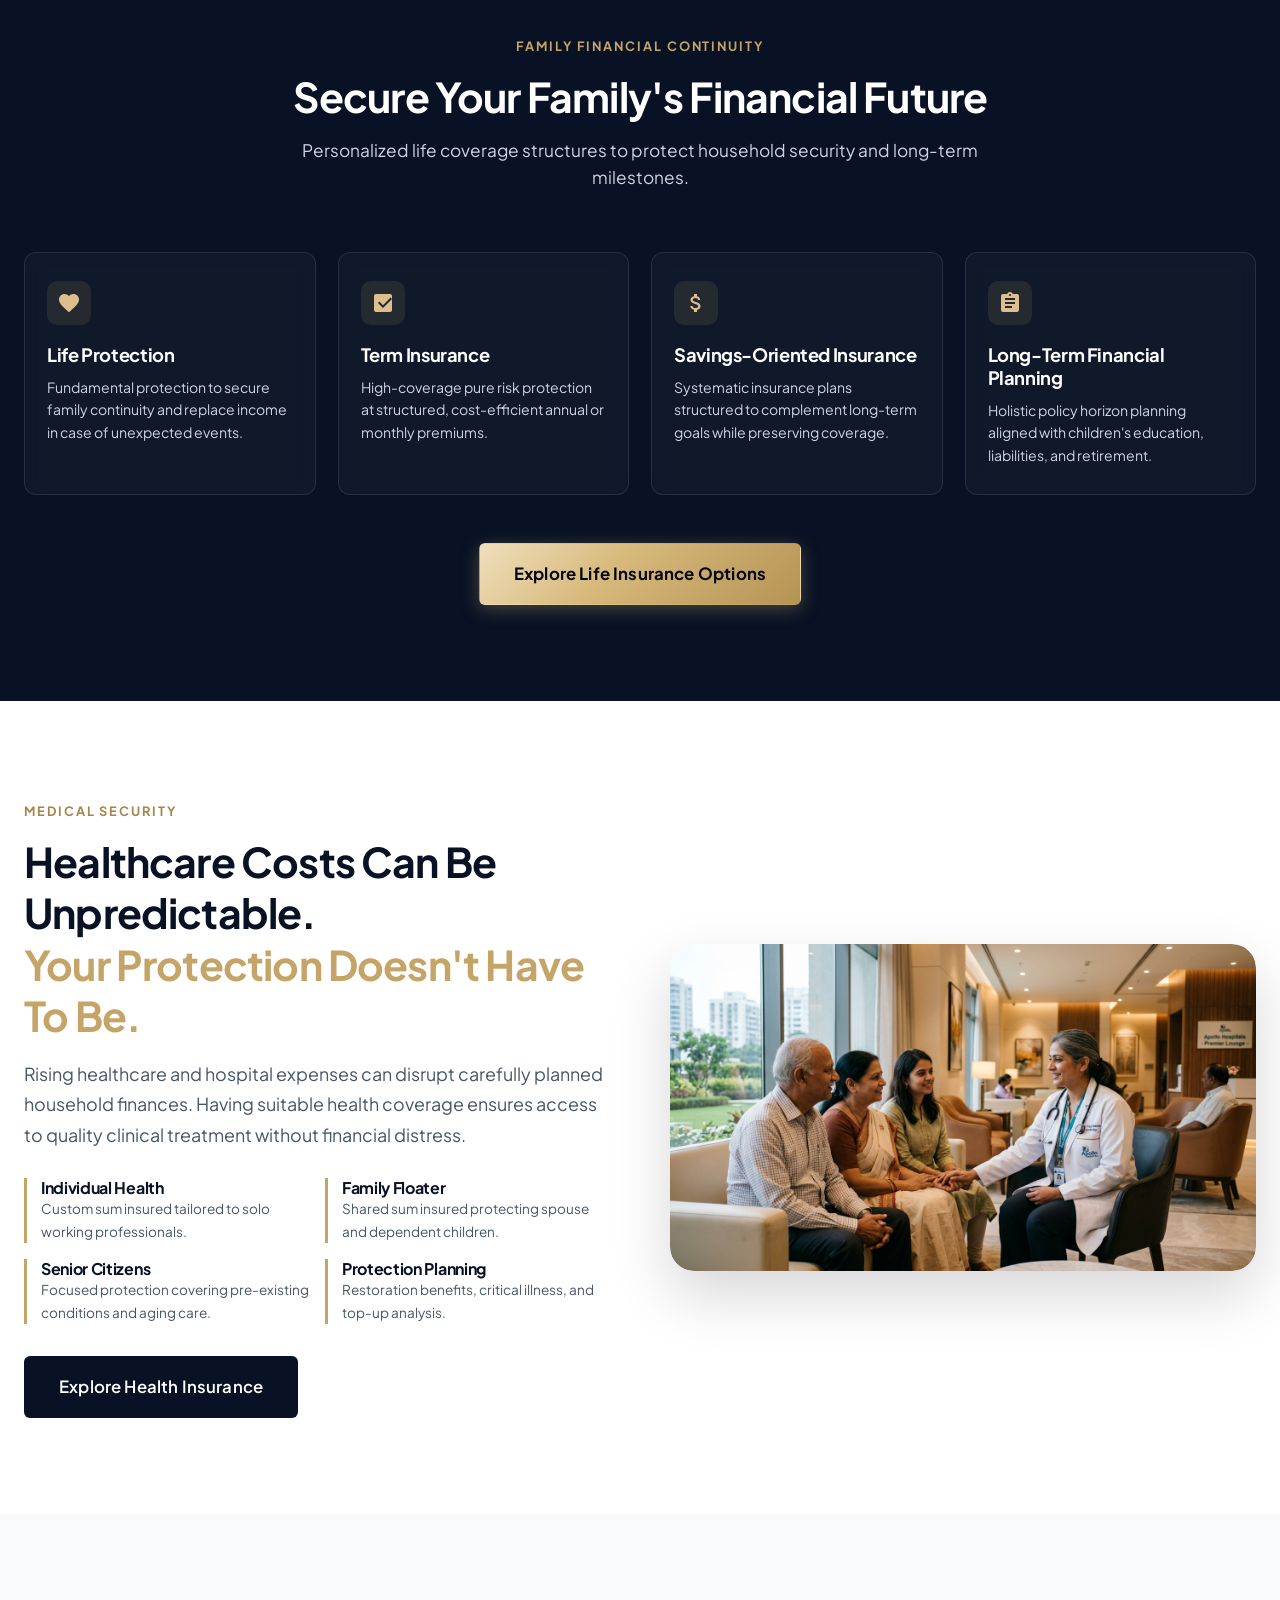
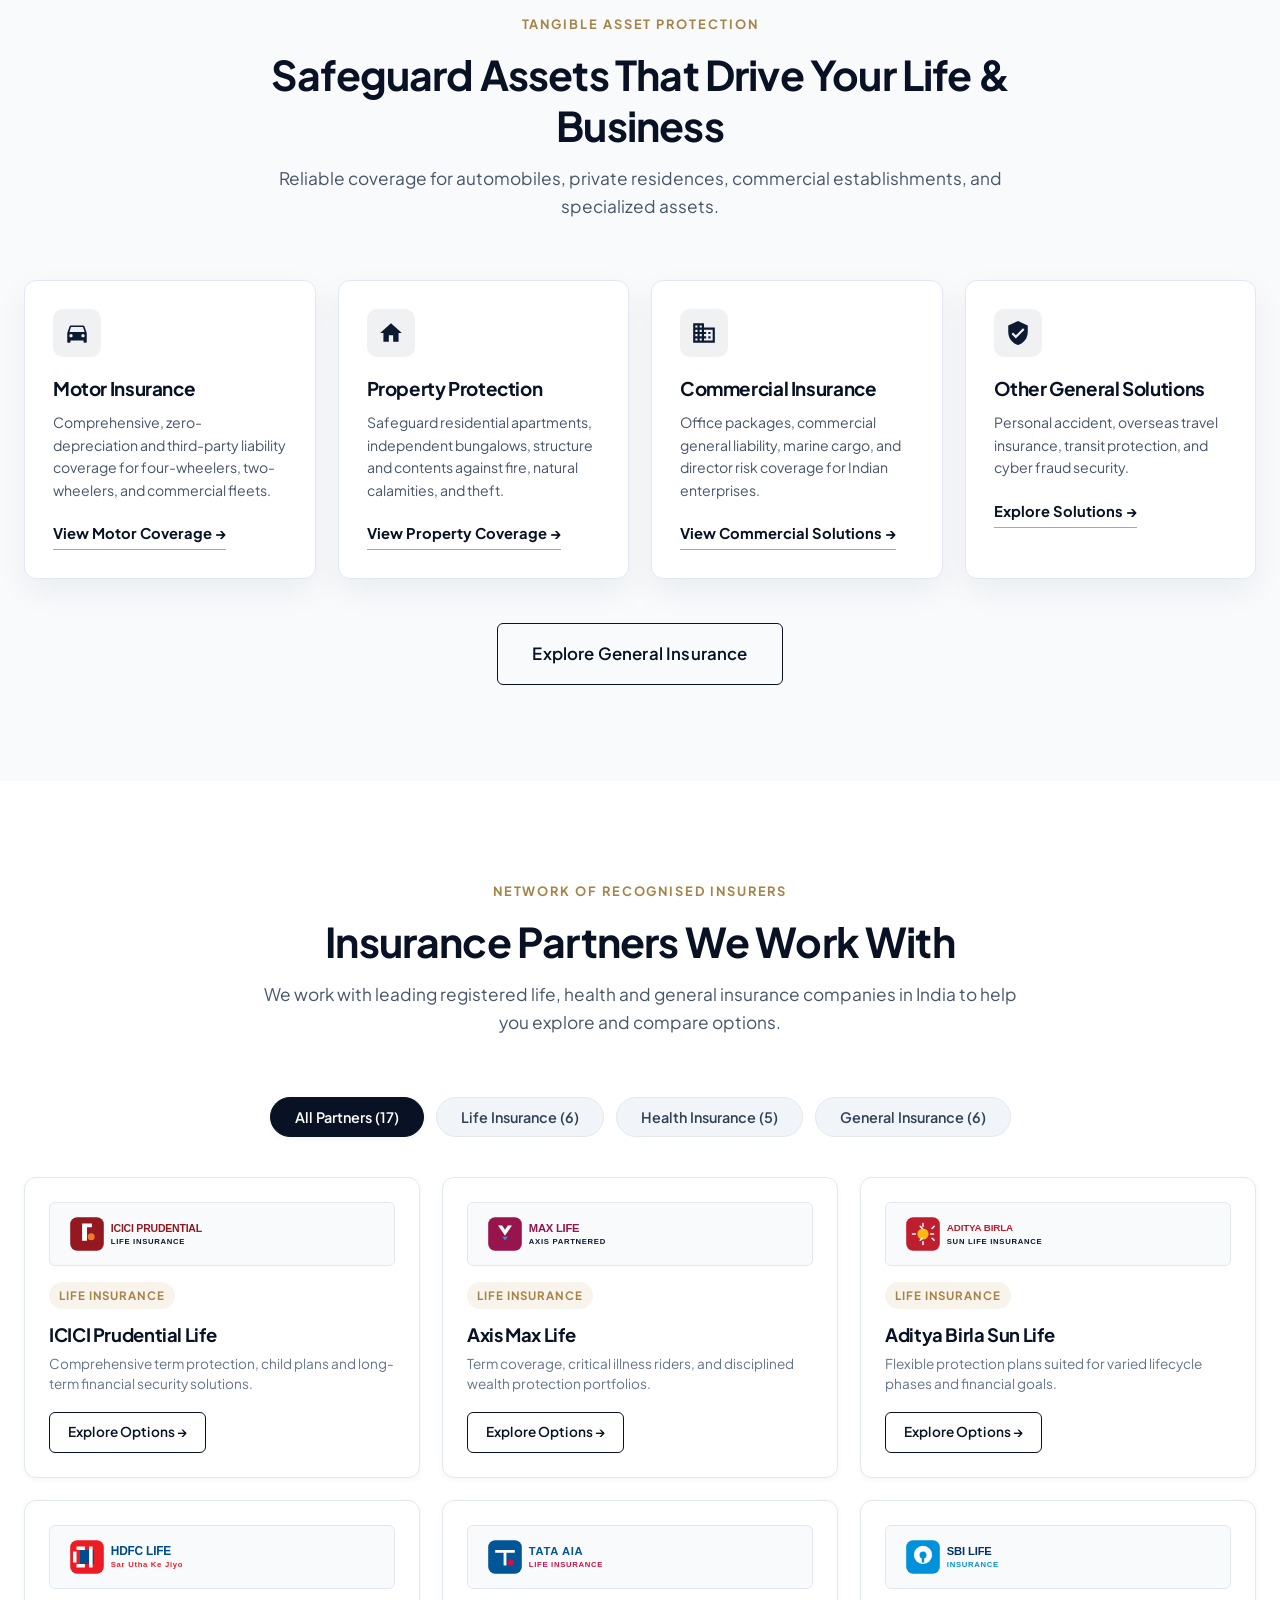
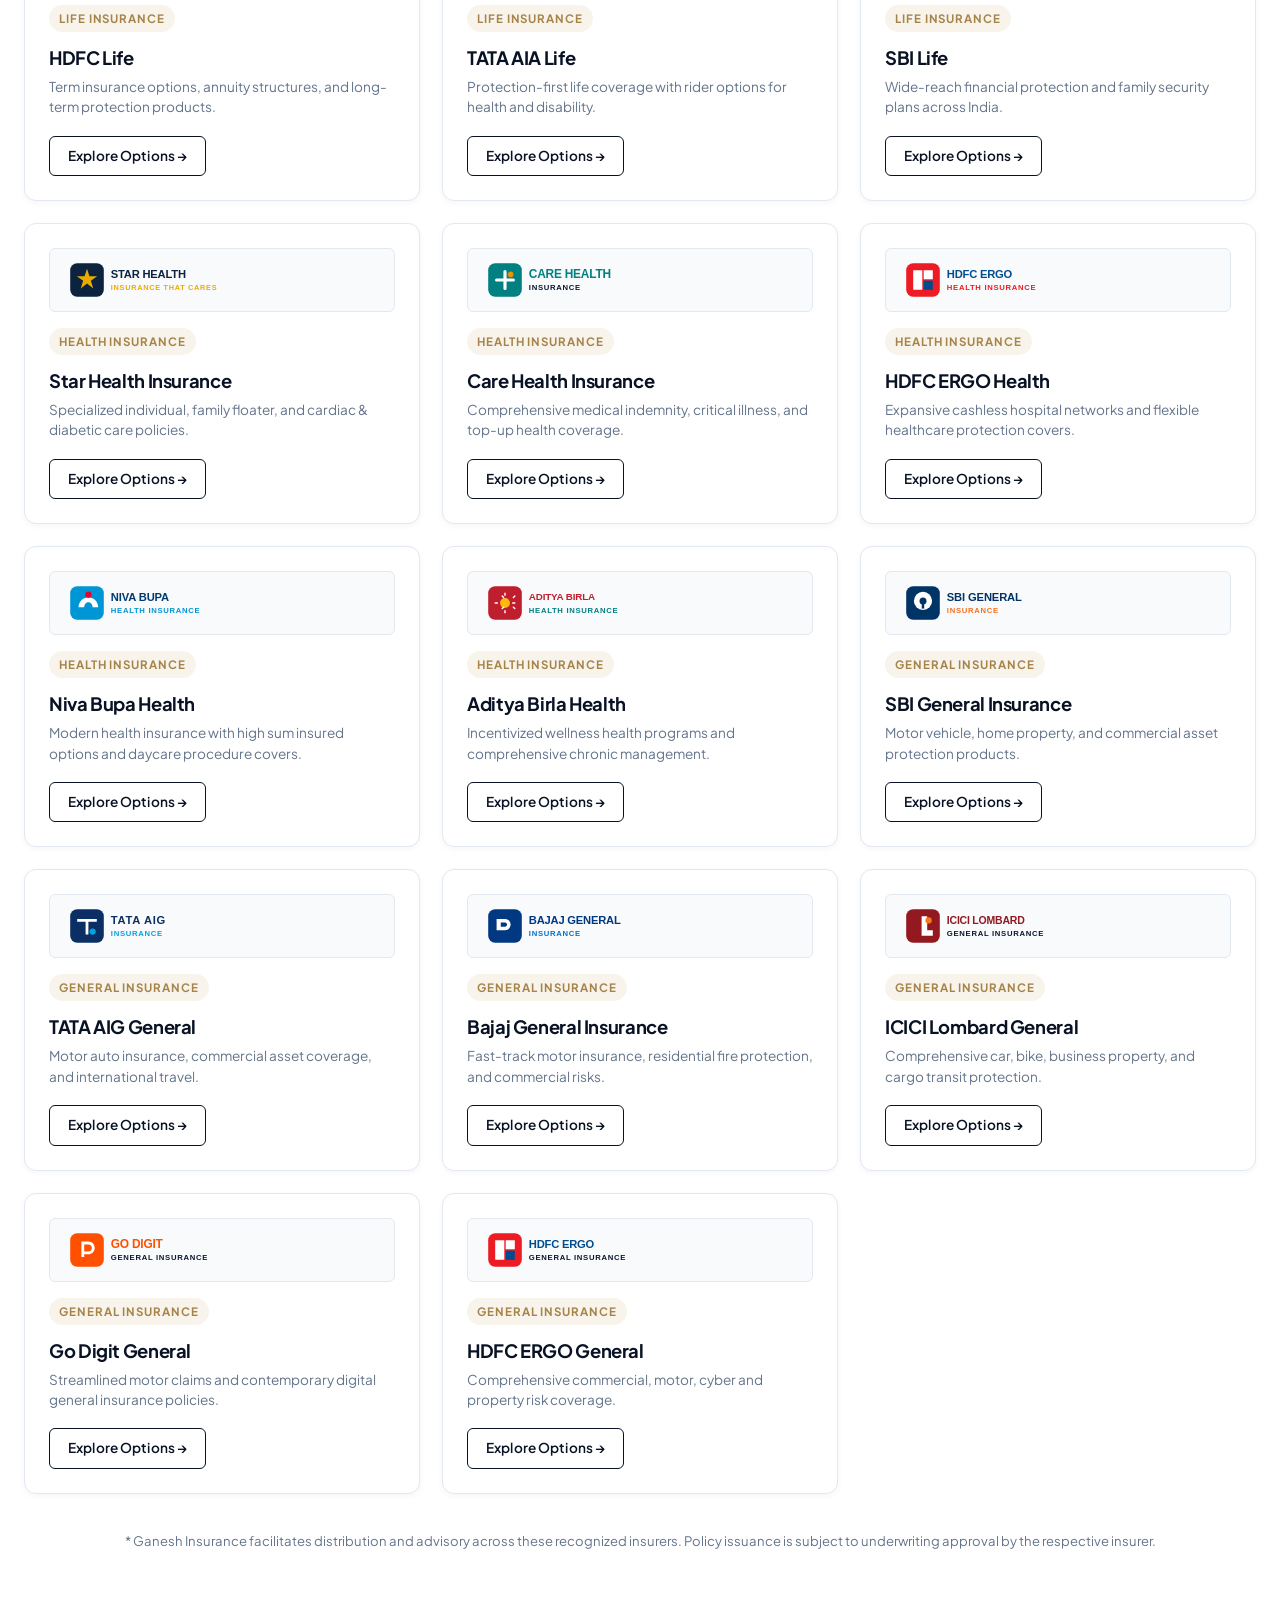
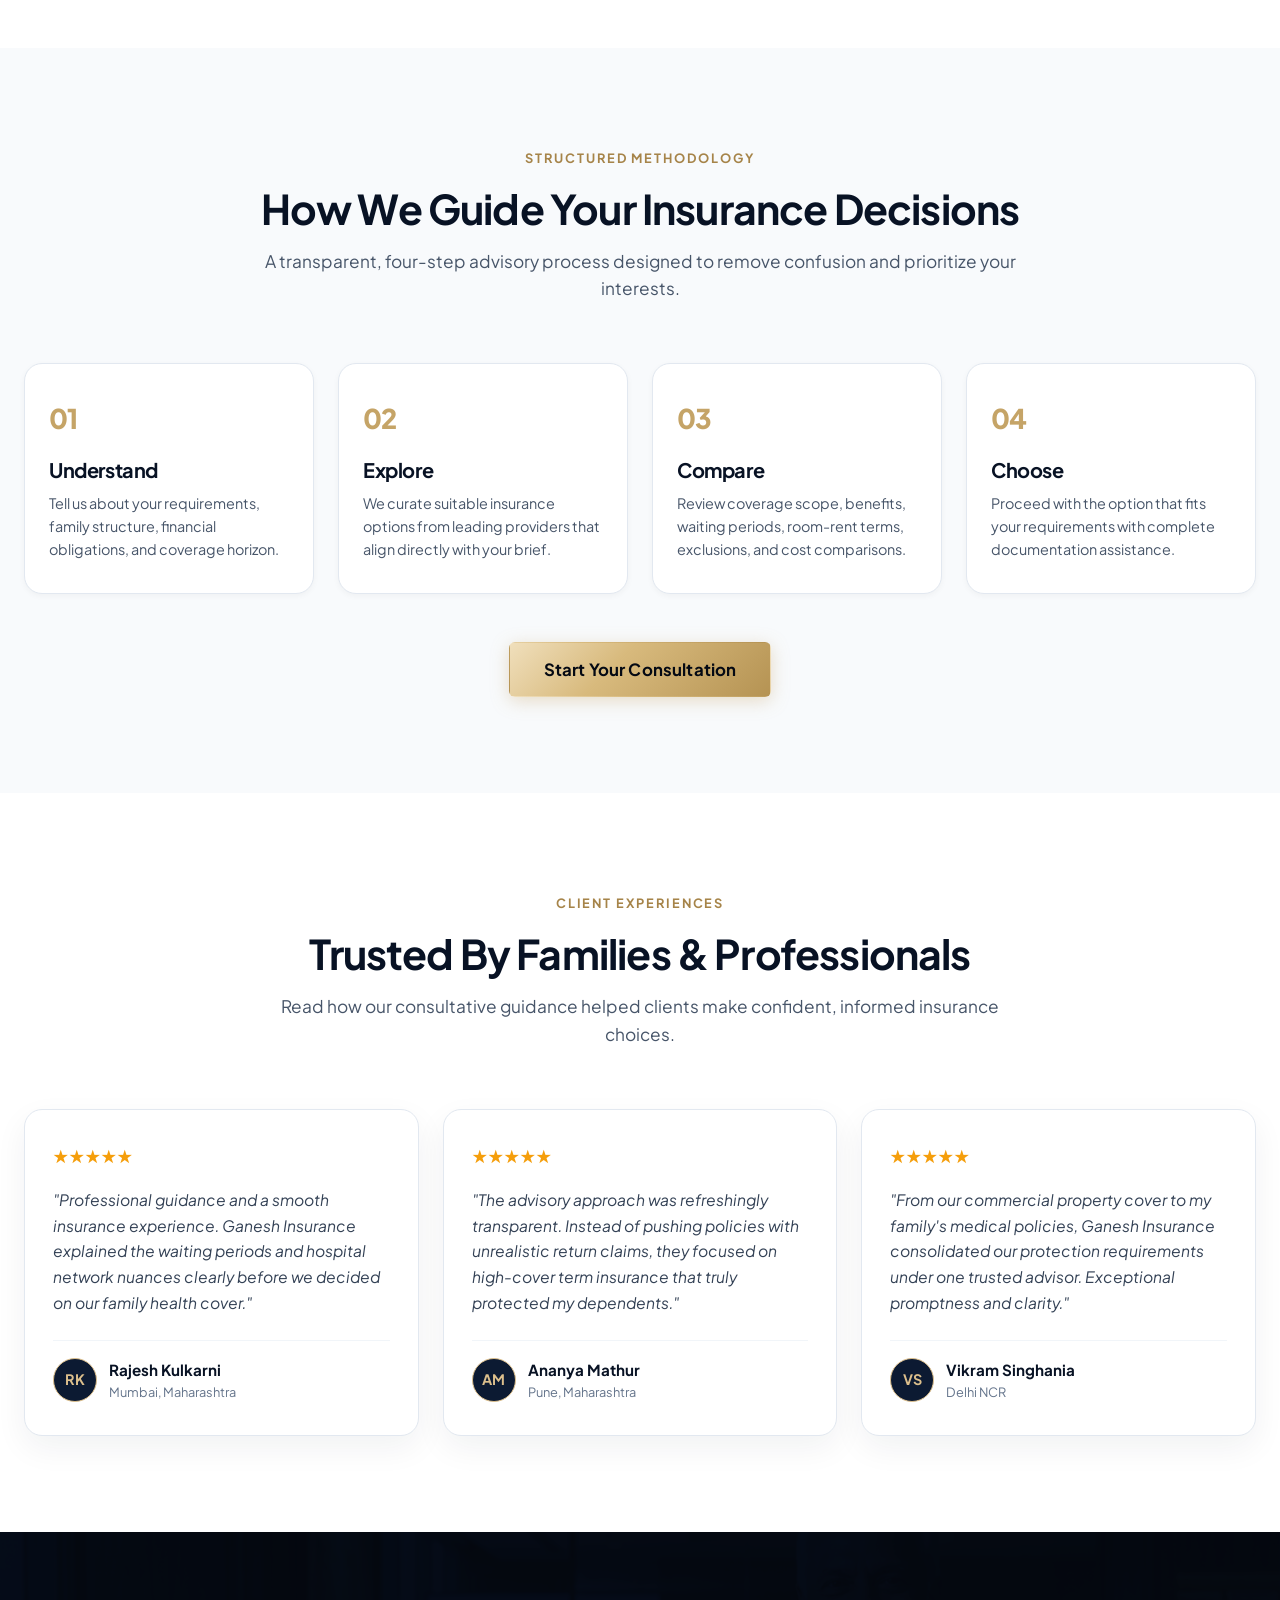
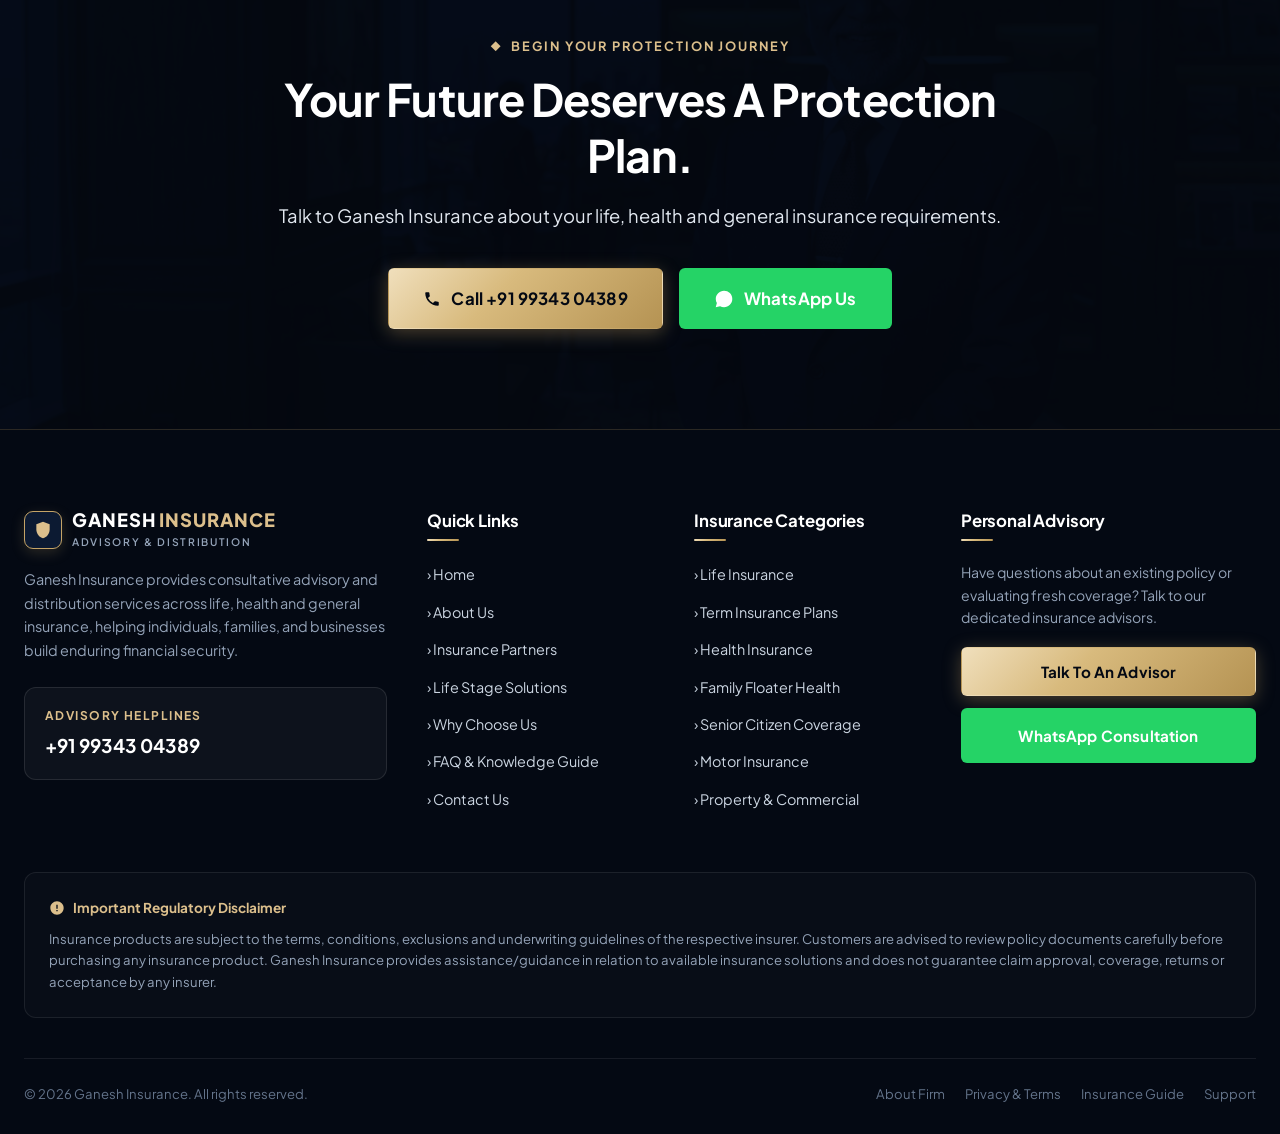
==== commit f11b0607: "Fix mobile horizontal overflow, header hamburger visibility, and hero lead card overlap" ====
--- a/index.html
+++ b/index.html
@@ -221,7 +221,7 @@
     </section>
 
     <!-- QUICK QUOTE & MOBILE LEAD CAPTURE SECTION -->
-    <section class="quick-lead-section" style="background: var(--navy-950); padding: 18px 0 6px;">
+    <section class="quick-lead-section">
       <div class="container" style="display: flex; justify-content: center;">
         <div class="mobile-hero-lead-card">
           <div class="hero-lead-head">
--- a/css/style.css
+++ b/css/style.css
@@ -82,6 +82,9 @@
   scroll-behavior: smooth;
   font-size: 16px;
   -webkit-text-size-adjust: 100%;
+  overflow-x: hidden;
+  width: 100%;
+  max-width: 100%;
 }
 
 body {
@@ -91,6 +94,9 @@
   line-height: 1.65;
   font-weight: 400;
   overflow-x: hidden;
+  width: 100%;
+  max-width: 100%;
+  position: relative;
   -webkit-font-smoothing: antialiased;
   -moz-osx-font-smoothing: grayscale;
 }
@@ -730,11 +736,19 @@
   100% { width: 100%; }
 }
 
+/* --- Quick Lead Section --- */
+.quick-lead-section {
+  background: var(--navy-950);
+  padding: 30px 0 24px;
+  position: relative;
+  z-index: 10;
+}
+
 /* --- Floating Trust Bar --- */
 .floating-trust-bar {
   position: relative;
-  z-index: 30;
-  margin-top: -60px;
+  z-index: 20;
+  margin-top: 24px;
   margin-bottom: 40px;
 }
 
@@ -2412,31 +2426,191 @@
 
 /* Mobile Devices: Full Lead-Capture Engine Active */
 @media (max-width: 768px) {
+  html, body {
+    overflow-x: hidden;
+    width: 100%;
+    max-width: 100%;
+  }
+  
+  .container,
+  .container-narrow {
+    padding-left: 16px;
+    padding-right: 16px;
+    max-width: 100%;
+    width: 100%;
+    box-sizing: border-box;
+    overflow-x: hidden;
+  }
+
   .top-bar {
     display: none;
   }
+
+  /* Header Optimization: Clean Logo + Hamburger Button */
+  .header-container {
+    padding: 10px 14px;
+    gap: 8px;
+    justify-content: space-between;
+  }
+  .brand-logo {
+    gap: 8px;
+    max-width: calc(100% - 54px);
+  }
+  .brand-name {
+    font-size: 1.05rem;
+    line-height: 1.1;
+  }
+  .brand-tagline {
+    font-size: 0.58rem;
+    letter-spacing: 0.1em;
+  }
+  .logo-symbol {
+    width: 34px;
+    height: 34px;
+    border-radius: 8px;
+  }
+  .logo-symbol svg {
+    width: 18px;
+    height: 18px;
+  }
+  .header-actions {
+    gap: 0;
+  }
   .header-actions .phone-quick-link {
-    display: none;
+    display: none !important;
   }
   .header-actions .btn {
-    font-size: 0.8rem;
-    padding: 7px 12px;
-  }
+    display: none !important; /* Hide header button on mobile so hamburger is never pushed off-screen */
+  }
+  .mobile-nav-toggle {
+    display: flex !important;
+    flex-shrink: 0;
+    width: 40px;
+    height: 40px;
+    padding: 0;
+    margin-left: auto;
+    align-items: center;
+    justify-content: center;
+    background: rgba(197, 164, 103, 0.12);
+    border: 1px solid rgba(197, 164, 103, 0.35);
+    color: var(--gold-400);
+  }
+
+  /* Hero Section: Perfectly Balanced View */
   .hero-slider-section {
-    min-height: 75vh;
+    min-height: auto;
+    height: auto;
+    padding-top: 24px;
+    padding-bottom: 40px;
+    overflow: hidden;
   }
   .hero-content-container {
-    padding-top: 50px;
-    padding-bottom: 70px;
-  }
+    padding-top: 16px;
+    padding-bottom: 24px;
+  }
+  .h1-hero {
+    font-size: clamp(1.65rem, 6.5vw, 2.15rem);
+    line-height: 1.22;
+  }
+  .hero-description {
+    font-size: 0.92rem;
+    line-height: 1.55;
+    margin-top: 14px;
+    margin-bottom: 22px;
+  }
+  .hero-cta-group {
+    flex-direction: column;
+    align-items: stretch;
+    gap: 10px;
+    width: 100%;
+  }
+  .hero-cta-group .btn {
+    width: 100%;
+    text-align: center;
+    justify-content: center;
+  }
+
+  /* Slide Controls: Hide colliding arrows and cleanly center progress indicators */
+  .slider-nav-arrows {
+    display: none !important;
+  }
+  .slider-progress-indicators {
+    left: 50% !important;
+    transform: translateX(-50%) !important;
+    bottom: 12px !important;
+    gap: 6px;
+  }
+  .indicator-bar {
+    width: 28px;
+    height: 3px;
+  }
+  .indicator-bar.active {
+    width: 42px;
+  }
+
+  /* Quick Lead Section & Hero Lead Card */
+  .quick-lead-section {
+    padding: 14px 0 18px;
+  }
+  .mobile-hero-lead-card {
+    margin-top: 0;
+    padding: 18px 14px;
+    width: 100%;
+    max-width: 100%;
+    box-sizing: border-box;
+  }
+  .hero-lead-title {
+    font-size: 1.15rem;
+  }
+  .lead-cat-pills {
+    flex-direction: column;
+    gap: 6px;
+  }
+  .lead-cat-pill {
+    width: 100%;
+  }
+  .lead-cat-pill span {
+    display: block;
+    width: 100%;
+    text-align: center;
+    padding: 8px 10px;
+    font-size: 0.82rem;
+  }
+  .lead-form-row {
+    flex-direction: column;
+    gap: 10px;
+  }
+  .lead-phone-input {
+    font-size: 16px; /* Stop iOS auto-zoom */
+  }
+  .lead-submit-action {
+    width: 100%;
+    justify-content: center;
+  }
+  .hero-lead-micro-proof {
+    flex-direction: column;
+    gap: 5px;
+    align-items: center;
+    text-align: center;
+    font-size: 0.72rem;
+  }
+
+  /* Floating Trust Bar: Clean stacking with zero overlap */
   .floating-trust-bar {
-    margin-top: -30px;
+    margin-top: 18px !important;
+    margin-bottom: 28px;
   }
   .trust-cards-grid {
     grid-template-columns: 1fr;
-  }
+    gap: 14px;
+  }
+  .trust-card {
+    padding: 18px 16px;
+  }
+
   .category-cards-grid {
     grid-template-columns: 1fr;
+    gap: 20px;
   }
   .split-section-grid {
     grid-template-columns: 1fr;
@@ -2448,21 +2622,24 @@
   .feature-cards-grid-4,
   .process-grid-4 {
     grid-template-columns: 1fr;
+    gap: 18px;
   }
   .partner-cards-grid {
     grid-template-columns: 1fr;
+    gap: 18px;
   }
   .testimonials-grid-3 {
     grid-template-columns: 1fr;
   }
   .contact-grid {
     grid-template-columns: 1fr;
+    gap: 28px;
   }
   .form-group-grid {
     grid-template-columns: 1fr;
   }
   .contact-card-form {
-    padding: 22px 18px;
+    padding: 22px 16px;
   }
   .footer-top-grid {
     grid-template-columns: 1fr;
@@ -2474,17 +2651,11 @@
     display: flex;
   }
   body {
-    padding-bottom: 72px;
-  }
+    padding-bottom: 76px;
+  }
+  /* Hide the round floating button on mobile to prevent blocking screen content */
   .floating-whatsapp-btn {
-    bottom: 76px;
-    right: 14px;
-    width: 48px;
-    height: 48px;
-  }
-  .floating-whatsapp-btn svg {
-    width: 28px;
-    height: 28px;
+    display: none !important;
   }
   
   /* Mobile In-Content Lead Strip */
@@ -2493,11 +2664,14 @@
     align-items: stretch;
     text-align: center;
     padding: 20px 16px;
+    margin: 28px auto;
   }
   .mobile-lead-strip-content {
     flex-direction: column;
     text-align: center;
     gap: 12px;
+    min-width: 0;
+    width: 100%;
   }
   .strip-actions {
     justify-content: center;
@@ -2507,44 +2681,60 @@
     flex: 1;
     text-align: center;
   }
-  
-  /* Mobile Hero Lead Card */
-  .mobile-hero-lead-card {
-    margin-top: 20px;
-    padding: 18px 14px;
-  }
-  .lead-form-row {
-    flex-direction: column;
-  }
-  .lead-submit-action {
+
+  /* Modal Optimization on Mobile */
+  .modal-backdrop {
+    padding: 10px;
+  }
+  .modal-dialog {
     width: 100%;
-    justify-content: center;
+    max-width: 100%;
+    margin: 0;
+    max-height: 92vh;
+    border-radius: var(--radius-lg);
+  }
+  .modal-header {
+    padding: 18px 16px 12px;
+  }
+  .modal-title {
+    font-size: 1.25rem;
+  }
+  .modal-body {
+    padding: 16px;
+  }
+  .modal-body input,
+  .modal-body select,
+  .modal-body textarea {
+    font-size: 16px; /* Stop iOS Safari auto-zoom */
   }
 }
 
 /* Small Smartphone Optimization */
 @media (max-width: 480px) {
+  .brand-logo {
+    gap: 6px;
+  }
   .brand-name {
-    font-size: 1.02rem;
+    font-size: 0.98rem;
   }
   .brand-tagline {
-    font-size: 0.58rem;
-    letter-spacing: 0.12em;
+    font-size: 0.54rem;
+    letter-spacing: 0.08em;
   }
   .logo-symbol {
-    width: 34px;
-    height: 34px;
-    border-radius: 8px;
-  }
-  .header-actions .btn {
-    font-size: 0.75rem;
-    padding: 6px 10px;
-  }
-  .lead-cat-pills {
-    flex-direction: column;
-    gap: 6px;
-  }
-  .hero-lead-title {
-    font-size: 1.15rem;
-  }
-}
+    width: 32px;
+    height: 32px;
+    border-radius: 7px;
+  }
+  .logo-symbol svg {
+    width: 17px;
+    height: 17px;
+  }
+  .h1-hero {
+    font-size: 1.65rem;
+  }
+  .section-spacing {
+    padding-top: 56px;
+    padding-bottom: 56px;
+  }
+}
